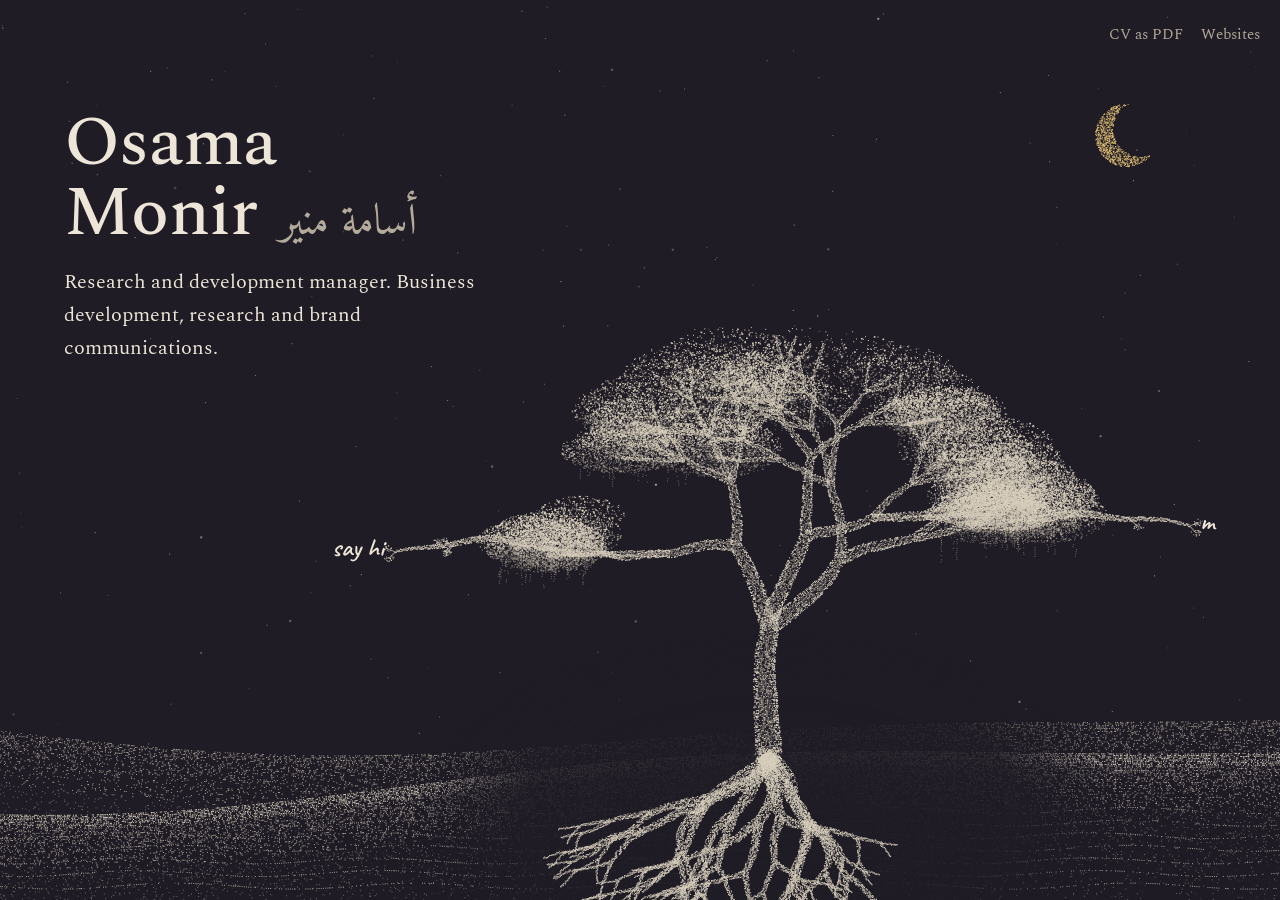
==== index.html @ 7be3fec9 "SEO: robots.txt, sitemap, structured data, real icons, 404 page, self-hosted fonts - robots.txt + si" ====
<!DOCTYPE html>
<html lang="en">
<head>
<meta charset="UTF-8">
<meta name="viewport" content="width=device-width, initial-scale=1.0, viewport-fit=cover">
<title>Osama Monir | Portfolio</title>
<meta name="description" content="Osama Monir's portfolio. Research and development manager at an industrial contractor in Oman, with business development, research, brand and web work behind it.">
<meta name="theme-color" content="#1F1C25">
<meta name="color-scheme" content="dark">
<link rel="canonical" href="https://osamamonir.com/">
<link rel="icon" href="/favicon.ico" sizes="48x48">
<link rel="icon" href="/favicon.svg" type="image/svg+xml">
<link rel="apple-touch-icon" href="/apple-touch-icon.png">
<meta property="og:type" content="profile">
<meta property="og:url" content="https://osamamonir.com/">
<meta property="og:title" content="Osama Monir | Portfolio">
<meta property="og:description" content="Research and development manager. Business development, research and brand communications.">
<meta property="og:site_name" content="Osama Monir">
<meta property="og:image" content="https://osamamonir.com/og.jpg">
<meta property="og:image:type" content="image/jpeg">
<meta property="og:image:width" content="1200">
<meta property="og:image:height" content="630">
<meta property="og:image:alt" content="A stippled ghaf tree on moonlit dunes beside the name Osama Monir">
<meta name="twitter:card" content="summary_large_image">
<meta name="twitter:image" content="https://osamamonir.com/og.jpg">
<link rel="preload" href="assets/fonts/spectral-400.woff2" as="font" type="font/woff2" crossorigin>
<link rel="preload" href="assets/fonts/caveat-500.woff2" as="font" type="font/woff2" crossorigin>
<link rel="stylesheet" href="assets/fonts/fonts.css?v=1">
<style>
  :root{
    --sky:#1F1C25;      /* night over the dunes */
    --sand:#D8CFBD;     /* moonlit sand, also the tree */
    --ink:#ECE5D8;      /* body text */
    --ink-dim:#B3AA9B;  /* secondary text, ~7:1 on --sky */
    --moon:#E8C77A;     /* focus + the moon, used sparingly */
    --paper:#DDD3BF;    /* taped notes */
    --paper-ink:#2A2530;
    --serif:'Spectral',Georgia,serif;
    --hand:'Caveat','Segoe Print','Bradley Hand',cursive;
  }
  *{margin:0;padding:0;box-sizing:border-box}
  html{background:var(--sky);color:var(--ink);font-family:var(--serif);font-size:100%;-webkit-text-size-adjust:100%}
  body{background:var(--sky);font-size:1.0625rem;line-height:1.65;min-height:100vh;overflow-x:hidden}
  a{color:inherit;text-decoration-thickness:1px;text-underline-offset:.22em;text-decoration-color:color-mix(in srgb, var(--sand) 55%, transparent)}
  a:hover{text-decoration-color:var(--moon)}
  :focus-visible{outline:2px solid var(--moon);outline-offset:3px;border-radius:4px}
  ::selection{background:var(--moon);color:var(--sky)}
  button{font:inherit;color:inherit;background:none;border:0;cursor:pointer;touch-action:manipulation;-webkit-tap-highlight-color:rgba(216,207,189,.2)}
  .ar{font-family:'Amiri',serif;font-size:.62em;color:var(--ink-dim);margin-inline-start:.5em;font-weight:400}

  /* ---------- top corner links ---------- */
  .corner{position:fixed;top:0;right:0;z-index:30;display:flex;gap:.25rem 1.1rem;flex-wrap:wrap;justify-content:flex-end;padding:max(1rem,env(safe-area-inset-top)) max(1.25rem,env(safe-area-inset-right)) 1rem 1.25rem;font-size:.95rem;list-style:none}
  .corner a{display:inline-block;padding:.35rem 0;color:var(--ink-dim);text-decoration:none}
  .corner a:hover{color:var(--ink);text-decoration:underline}

  /* ---------- intro ---------- */
  .intro{position:relative;z-index:10;padding:clamp(4.5rem,12vh,8rem) clamp(1rem,5vw,4rem) 2rem;max-width:34rem}
  .intro h1{font-weight:500;font-size:clamp(2.6rem,7vw,4.4rem);line-height:1;letter-spacing:-.01em}
  .intro .role{margin-top:1.1rem;font-size:clamp(1.05rem,2.2vw,1.25rem)}
  .intro .where{margin-top:.4rem;color:var(--ink-dim)}
  .cue{display:none;font-family:var(--hand);font-size:1.45rem;color:var(--ink-dim);margin-top:1.6rem}
  #moon{transition:opacity .4s}
  @media(max-width:760px){
    html.tree.panel-open #moon{opacity:0}
    .corner{left:0;justify-content:flex-start;gap:0 1rem;padding:.5rem 1rem;font-size:.9rem;background:linear-gradient(var(--sky) 75%,rgba(31,28,37,0))}
    .intro{padding-top:4.2rem}
    .intro h1{font-size:2.35rem}
    .intro .role{margin-top:.7rem;font-size:1rem;line-height:1.45}
    .cue{margin-top:.7rem;font-size:1.3rem}
    .ar{display:inline;margin-inline-start:.4em;font-size:.6em}
  }

  /* ---------- sections (the CV itself) ---------- */
  .panels{position:relative;z-index:10;padding:0 clamp(1rem,5vw,4rem) 4rem;max-width:44rem}
  .panel{padding:2.5rem 0}
  .panel h2{font-weight:500;font-size:clamp(1.7rem,4vw,2.2rem);line-height:1.15;margin-bottom:1rem}
  .panel h2 .hand{font-family:var(--hand);font-weight:600;font-size:1.2em;color:var(--sand)}
  .panel p{margin-bottom:1rem;max-width:62ch}
  .panel h3{font-weight:600;font-size:1.15rem;line-height:1.3}
  .back{display:none}

  .work-list,.path{list-style:none;margin-top:1.25rem}
  .work-list li{padding:1.1rem 0;border-top:1px solid rgba(216,207,189,.16)}
  .work-list .what{font-size:.95rem;color:var(--ink-dim);margin-bottom:.15rem}
  .work-list p{margin:.35rem 0 0}
  .path li{display:grid;grid-template-columns:7.5rem 1fr;gap:.25rem 1.25rem;padding:1rem 0;border-top:1px solid rgba(216,207,189,.16)}
  .path .yr{color:var(--ink-dim);font-variant-numeric:tabular-nums;padding-top:.1rem}
  .path .co{color:var(--sand);font-style:italic}
  .path p{margin:.3rem 0 0;font-size:1rem}
  @media(max-width:560px){.path li{grid-template-columns:1fr}}
  .facts{list-style:none;margin-top:1.4rem;display:grid;gap:.5rem}
  .facts li::before{content:"";display:inline-block;width:.45rem;height:.45rem;border-radius:50%;background:var(--sand);margin-right:.7rem;vertical-align:.12em}

  /* taped notes: four results, scrawled on scraps of paper */
  .notes{list-style:none;display:grid;grid-template-columns:repeat(auto-fill,minmax(9.5rem,1fr));gap:1.4rem 1rem;margin:1.6rem 0 .8rem;padding-top:.6rem}
  .note{position:relative;background:var(--paper);color:var(--paper-ink);padding:1.1rem .9rem .9rem;rotate:-2deg;box-shadow:0 10px 18px -12px rgba(0,0,0,.7);
    background-image:url("data:image/svg+xml,%3Csvg xmlns='http://www.w3.org/2000/svg' width='120' height='120'%3E%3Cfilter id='n'%3E%3CfeTurbulence type='fractalNoise' baseFrequency='1.1' numOctaves='2'/%3E%3CfeColorMatrix values='0 0 0 0 0.16 0 0 0 0 0.14 0 0 0 0 0.18 0 0 0 .22 0'/%3E%3C/filter%3E%3Crect width='100%25' height='100%25' filter='url(%23n)'/%3E%3C/svg%3E")}
  .note:nth-child(2n){rotate:1.6deg}
  .note:nth-child(3n){rotate:-.8deg}
  .note::before{content:"";position:absolute;top:-.6rem;left:50%;width:3.4rem;height:1.1rem;translate:-50% 0;rotate:4deg;background:rgba(236,229,216,.42);box-shadow:0 1px 2px rgba(0,0,0,.2)}
  .note b{display:block;font-family:var(--hand);font-size:2.3rem;line-height:1;font-weight:600}
  .note span{display:block;margin-top:.35rem;font-size:.9rem;line-height:1.35}

  footer{position:relative;z-index:10;padding:0 clamp(1rem,5vw,4rem) 2rem;color:var(--ink-dim);font-size:.95rem}

  /* ---------- the night scene (decorative) ---------- */
  .stage,.labels,.listc,.twigs,.leaf,.pill{display:none}

  /* ===== TREE MODE: only switched on by the script once the drawing works ===== */
  html.tree .stage{display:block;position:fixed;inset:0;z-index:1;pointer-events:none}
  html.tree .stage :is(#sky,#moon,#tree,#roots){position:absolute;inset:0;width:100%;height:100%}
  html.tree #dunes{position:absolute}
  html.tree .treebox{position:absolute;inset:0}
  html.tree .intro{position:fixed;top:0;left:0;transition:opacity .3s}
  /* the tree grows by itself on load; the cue shows once it has */
  html.tree .cue{display:block;opacity:0;transition:opacity .6s}
  html.tree.grown .cue{opacity:1}
  html.tree footer{display:none}
  html.tree .panels{position:static;padding:0;max-width:none}
  html.tree .panel{display:none} /* the sections stay in the page as the source; the tree shows them as branches */
  html.tree.panel-open :is(.intro,.corner){opacity:0;visibility:hidden} /* nothing floats over the twigs; both are back one step away */

  /* one camera for the whole scene: opening a branch slides everything (tree, dunes, labels, twigs, text) together.
     The stars and the moon stay put, far away. */
  .cam{translate:var(--cx,0px) var(--cy,0px)}
  @media(prefers-reduced-motion:no-preference){
    .cam{transition:translate .9s cubic-bezier(.3,.7,.2,1)}
    html.instant .cam{transition:none}
  }

  /* branch labels: hand-written, at the ends of stippled leader lines */
  html.tree .labels{display:block;list-style:none;position:fixed;inset:0;z-index:5;pointer-events:none}
  .labels button{position:absolute;pointer-events:auto;font-family:var(--hand);font-size:1.6rem;font-weight:600;line-height:1;color:var(--ink);
    padding:.4rem .55rem;min-height:44px;display:flex;align-items:center;border-radius:10px;white-space:nowrap;opacity:0;transition:opacity .6s,background .2s;
    text-decoration-thickness:2px;text-underline-offset:.2em}
  .labels button:hover,.labels button:focus-visible{background:rgba(216,207,189,.14);text-decoration-line:underline}
  html.grown .labels button,.labels button.typing{opacity:1;visibility:visible}
  .labels button .ch{white-space:pre;opacity:0}
  html.grown .labels button .ch,.labels button .ch.on{opacity:1}
  .labels button.typing{transition:background .2s}
  /* the open branch: bold, underlined, with a full stop; the others stay on the tree, a little quieter */
  .labels button[aria-expanded="true"]{font-weight:700;text-decoration-line:underline}
  :is(.labels button[aria-expanded="true"],.twig[aria-pressed="true"])::after{content:"."}
  html.tree.panel-open .labels button[aria-expanded="false"]{opacity:.55}

  /* a section's branch grows out of its label, up and away from the trunk, with a twig per item */
  html.tree .listc{display:block;position:fixed;left:0;top:0;z-index:4;pointer-events:none}
  html.tree .twigs{display:block;position:fixed;inset:0;z-index:22;pointer-events:none;outline:none}
  .twig{position:absolute;pointer-events:auto;font-family:var(--hand);font-size:1.3rem;font-weight:600;line-height:1;color:var(--ink-dim);padding:.3rem .4rem;min-height:44px;display:flex;align-items:center;border-radius:8px;white-space:nowrap;opacity:0;transition:opacity .4s,color .2s,background .2s;
    text-decoration-thickness:1.5px;text-underline-offset:.22em}
  .twig.on{opacity:1}
  .twig:hover,.twig:focus-visible{color:var(--ink);background:rgba(216,207,189,.1);text-decoration-line:underline}
  .twig[aria-pressed="true"]{color:var(--ink);font-weight:700;text-decoration-line:underline}
  /* a twig's contents: plain text on the sky at the end of its own little branch */
  html.tree .leaf{display:block;position:fixed;left:0;top:0;z-index:23;overflow:auto;overscroll-behavior:contain;outline:none;
    font-size:1rem;line-height:1.6;padding:.35rem .5rem .7rem;border-radius:10px;
    background:rgba(31,28,37,.6);box-shadow:0 0 34px 26px rgba(31,28,37,.6);text-shadow:0 0 3px var(--sky),0 0 8px var(--sky)} /* a soft shade, so the lines stay readable where they cross the dune */
  html.tree .leaf[hidden]{display:none}
  .leaf .yr,.leaf .what{display:block;color:var(--ink-dim);font-size:.95rem}
  .leaf .co{display:block;color:var(--sand);font-style:italic}
  .leaf h3{font-weight:600;font-size:1.15rem;line-height:1.3}
  .leaf p{margin:.45rem 0 0}
  .leaf > p:first-child,.leaf > .facts:first-child{margin-top:0}
  .leaf .facts{margin-top:.9rem}
  .leaf .notes{margin:.6rem 0 .2rem;grid-template-columns:repeat(2,minmax(0,1fr));text-shadow:none}
  .leaf .note .w{display:inline;margin:0;font-size:inherit}
  @media(prefers-reduced-motion:no-preference){ /* written out word by word once its branch has grown */
    .leaf.typing .w{animation:w-in .16s both;animation-delay:calc(var(--d0,0ms) + var(--w) * var(--ws,24ms))}
  }
  @keyframes w-in{from{opacity:0}}
  /* one step back: bottom left, like a pebble at the foot of the tree */
  html.tree .pill{display:inline-flex;position:fixed;z-index:30;left:max(1rem,env(safe-area-inset-left));bottom:max(1rem,env(safe-area-inset-bottom));
    align-items:center;justify-content:center;width:56px;height:44px;border-radius:999px;color:var(--ink);
    background:rgba(31,28,37,.88);border:1.5px solid rgba(216,207,189,.55);transition:background .2s,border-color .2s}
  html.tree .pill[hidden]{display:none}
  .pill:hover{background:rgba(216,207,189,.16);border-color:var(--sand)}
  .pill svg{width:26px;height:14px}
  @media(max-width:759px){
    .labels button{font-size:1.45rem;background:rgba(31,28,37,.78)}
    .labels button[aria-expanded="true"]{text-decoration-line:none} /* its underline is the start of the branch itself */
    .twig{font-size:1.2rem}
  }
  @media(prefers-reduced-motion:reduce){
    html.tree .intro{position:relative}
    html.tree .cue{display:none}
    .labels button{transition:none}
  }
</style>
<script type="application/ld+json">
{
 "@context": "https://schema.org",
 "@graph": [
  {
   "@type": "Person",
   "@id": "https://osamamonir.com/#me",
   "name": "Osama Monir",
   "alternateName": "أسامة منير",
   "url": "https://osamamonir.com/",
   "image": "https://osamamonir.com/og.jpg",
   "jobTitle": "Research and Development Manager",
   "worksFor": {
    "@type": "Organization",
    "name": "Nusail Trading & Contracting"
   },
   "address": {
    "@type": "PostalAddress",
    "addressLocality": "Sohar",
    "addressCountry": "OM"
   },
   "alumniOf": {
    "@type": "CollegeOrUniversity",
    "name": "M.E.T Academy"
   },
   "knowsLanguage": [
    "ar",
    "en"
   ],
   "knowsAbout": [
    "Feasibility studies",
    "Market research",
    "Investor presentations",
    "Brand identity",
    "Web development",
    "ISO 9001, 14001 and 45001 documentation",
    "Paid social advertising"
   ],
   "email": "mailto:Monirosama6@gmail.com",
   "sameAs": [
    "https://www.behance.net/osamamonir_"
   ]
  },
  {
   "@type": "WebSite",
   "@id": "https://osamamonir.com/#site",
   "url": "https://osamamonir.com/",
   "name": "Osama Monir | Portfolio",
   "inLanguage": "en",
   "publisher": {
    "@id": "https://osamamonir.com/#me"
   }
  },
  {
   "@type": "ProfilePage",
   "url": "https://osamamonir.com/",
   "name": "Osama Monir | Portfolio",
   "mainEntity": {
    "@id": "https://osamamonir.com/#me"
   },
   "isPartOf": {
    "@id": "https://osamamonir.com/#site"
   }
  }
 ]
}
</script>
</head>
<body>

<ul class="corner" aria-label="Quick links">
  <li><a href="Osama-Monir-CV.pdf" download>CV as PDF</a></li>
  <li><a href="websites/">Websites</a></li>
</ul>

<div class="stage" aria-hidden="true">
  <canvas id="sky"></canvas>
  <canvas id="moon"></canvas>
  <canvas id="dunes" class="cam"></canvas>
  <div class="treebox cam">
    <canvas id="roots"></canvas>
    <canvas id="tree"></canvas>
  </div>
</div>

<header class="intro" id="intro">
  <h1>Osama Monir<span class="ar" lang="ar">أسامة منير</span></h1>
  <p class="role">Research and development manager. Business development, research and brand communications.</p>
  <p class="cue">pick a branch to read more</p>
</header>

<canvas class="listc cam" id="list" aria-hidden="true"></canvas>
<canvas class="listc cam" id="sub" aria-hidden="true"></canvas>

<nav aria-label="Sections">
  <ul class="labels cam" id="labels">
    <li><button type="button" data-branch="me" data-open="me" aria-controls="me" aria-expanded="false">me</button></li>
    <li><button type="button" data-branch="work" data-open="work" aria-controls="work" aria-expanded="false">work</button></li>
    <li><button type="button" data-branch="path" data-open="path" aria-controls="path" aria-expanded="false">the path</button></li>
    <li><button type="button" data-branch="hi" data-open="hi" aria-controls="hi" aria-expanded="false">say hi</button></li>
  </ul>
</nav>

<main class="panels">
  <section class="panel" id="me" tabindex="-1" aria-labelledby="me-h">
    <button type="button" class="back" data-close>back to the tree</button>
    <h2 id="me-h"><span class="hand">me</span></h2>
    <p data-twig="what i do">I do the research, write the study, design the deck and build the website it points to.</p>
    <p data-twig="nusail now">I’m Research and Development Manager at <strong>Nusail Trading &amp; Contracting</strong>, an industrial waste management and logistics contractor in Sohar. I head their new R&amp;D function: new venture studies, the ISO management system documents, the rebrand and the material that goes to partners.</p>
    <p data-twig="before that">Before that I did business development and research for <strong>RSD</strong>, an Omani holding and venture company, and designed the documents that carried the work: feasibility studies, investor decks, partnership proposals and the brand itself. Earlier I spent five years in brand identity, graphic design, paid social and web development. With a Computer Science degree behind it, I’m as comfortable checking a financial model as laying out the report it goes in.</p>
    <p data-twig="sohar &amp; languages">I live in Sohar, Oman. Arabic is my first language, my English is professional level (Duolingo English Test, 120), and I’m happy to work remotely.</p>
    <ul class="facts" data-twig="skills">
      <li>Feasibility and market research</li>
      <li>Investor decks and company profiles</li>
      <li>ISO 9001, 14001 and 45001 documentation</li>
      <li>Brand identity and guidelines, Arabic and English</li>
      <li>NDA and scope-of-work drafting</li>
      <li>Websites and small software tools</li>
      <li>Meta Ads, Google Ads and content strategy</li>
      <li>Premiere Pro and AI video</li>
      <li>Arabic and English voice over</li>
    </ul>
  </section>

  <section class="panel" id="work" tabindex="-1" aria-labelledby="work-h">
    <button type="button" class="back" data-close>back to the tree</button>
    <h2 id="work-h"><span class="hand">work</span></h2>
    <p>Some work I’m proud of, and a few numbers I wrote down along the way.</p>
    <ul class="notes" data-twig="the numbers">
      <li class="note"><b>14x</b><span>Instagram views in 30 days, 26.1K to 368.2K</span></li>
      <li class="note"><b>-35%</b><span>cost per click after new creatives and tighter targeting</span></li>
      <li class="note"><b>20K</b><span>patient records moved out of a DOS program</span></li>
      <li class="note"><b>11</b><span>European buyers found and contacted for a gypsum export deal</span></li>
    </ul>
    <ul class="work-list">
      <li data-twig="duqm study">
        <p class="what">Feasibility study for RSD, Duqm</p>
        <h3>A Level 2 feasibility study for a new urea and ammonia plant</h3>
        <p>I co-wrote the study, built the investor presentations, wrote the port and logistics note, and drafted our reply when an outside reviewer pushed back. Then I helped set up the investor meeting that came after.</p>
      </li>
      <li data-twig="rsd brand">
        <p class="what">Brand build and corporate site</p>
        <h3>RSD, from the name up</h3>
        <p>I named the company, wrote the brand guidelines, set up the document style and the research report pipeline, and designed and built the website. I’ve also written their research notes on gas monetisation, industrial minerals, an AI and data hub, and farming in southern Oman. <a href="https://rsd.services" target="_blank" rel="noopener">Visit rsd.services</a></p>
      </li>
      <li data-twig="nusail">
        <p class="what">Research and development, Nusail Trading &amp; Contracting</p>
        <h3>A new R&amp;D function for an industrial contractor</h3>
        <p>For a partnership pitch I prepared the investment presentation, company profile, speaker notes and a growth roadmap built from their register of 39 contracts. Now I’m researching a possible plant in Oman for aluminium melt-treatment products, writing the integrated ISO 9001, 14001 and 45001 documentation, and I led the rebrand to the approved Arabic and English mark.</p>
      </li>
      <li data-twig="clinic system">
        <p class="what">Software for healthcare</p>
        <h3>Clinic management system</h3>
        <p>A private clinic in Oman was still on a DOS program. I moved about 20,000 patients and 40,000 visits into a new desktop app that handles registration, consultations, prescriptions, audit logs and printing across the network.</p>
      </li>
      <li data-twig="rif majan">
        <p class="what">Paid social for Rif Majan</p>
        <h3>368K monthly views, and cheaper clicks</h3>
        <p>One targeted campaign took their Instagram from 26.1K to 368.2K monthly views in a month. Later I redid the ad creatives and pulled the targeting in to a 15km radius: cost per click dropped 35% and we beat the reservation target on a smaller budget.</p>
      </li>
      <li data-twig="al-muneer">
        <p class="what">My own agency</p>
        <h3>Al-Muneer Agency</h3>
        <p>I built its brand and portfolio site, then did the brand identities and content strategies for Hungr Station and Al Saaj Breakfast. I also make commercial reels that mix live footage with AI-generated video, most recently for a date gelato brand and a luxury residential project.</p>
      </li>
      <li data-twig="websites">
        <p class="what">Web development</p>
        <h3>Client websites</h3>
        <p>A full publishing platform with payments and a members’ library, and a corporate site for a venture company. Design, code, hosting, domain and SEO on both. <a href="websites/">Read the web case studies</a></p>
      </li>
    </ul>
  </section>

  <section class="panel" id="path" tabindex="-1" aria-labelledby="path-h">
    <button type="button" class="back" data-close>back to the tree</button>
    <h2 id="path-h"><span class="hand">the path</span></h2>
    <p>Where I’ve worked so far.</p>
    <ol class="path">
      <li data-twig="2026 nusail"><span class="yr">2026 to now</span><div><h3>Research &amp; Development Manager</h3><span class="co">Nusail Trading &amp; Contracting, Sohar</span><p>I head the company’s new R&amp;D function and report to the CEO. New venture studies, ISO management system documentation, the rebrand and partner materials, for an industrial waste and logistics contractor that serves OQ and Sohar Aluminium.</p></div></li>
      <li data-twig="2026 al-muneer"><span class="yr">2026 to now</span><div><h3>Founder &amp; Creative Lead</h3><span class="co">Al-Muneer Agency, Sohar</span><p>My own small digital marketing agency. Mostly food and beverage, hospitality and real estate clients in Oman, plus web design for clients in Germany.</p></div></li>
      <li data-twig="2026 rsd"><span class="yr">May to August 2026</span><div><h3>Business Development &amp; Research Consultant</h3><span class="co">RSD, Oman and remote</span><p>Part-time retainer with an Omani holding and venture company in mining, investment and industrial technology. Business development, research and analysis, branding and communications.</p></div></li>
      <li data-twig="2022 freelance web"><span class="yr">2022 to now</span><div><h3>Web Developer &amp; Designer</h3><span class="co">Freelance, remote</span><p>Business websites, landing pages, portfolio sites and small software tools. Design, code and deployment.</p></div></li>
      <li data-twig="2024 rif majan"><span class="yr">2024 to May 2026</span><div><h3>Head of Advertising &amp; Marketing</h3><span class="co">Rif Majan, Sohar</span><p>In-house creative lead for two restaurant branches. I built the brand identity, menus and packaging, shot and edited the video, and ran the social accounts and paid campaigns.</p></div></li>
      <li data-twig="2023 roaya optical"><span class="yr">2023 to 2024</span><div><h3>Marketing Manager</h3><span class="co">Roaya Optical Center, Egypt</span><p>All the promotional materials and visual assets, plus events and outreach campaigns across their locations.</p></div></li>
      <li data-twig="2021 echo media"><span class="yr">2021 to 2023</span><div><h3>Head of Marketing Department</h3><span class="co">ECHO Media Production Agency, Egypt</span><p>Ran the marketing department and its creative team, and took client projects from brief to delivery: scripts, pre-production, shooting and editing, across several accounts at once.</p></div></li>
      <li data-twig="2019 arrow"><span class="yr">2019</span><div><h3>Digital Marketing Assistant</h3><span class="co">Arrow for Advertising, Egypt</span><p>Helped run digital campaigns across social and paid platforms, and supported account management.</p></div></li>
    </ol>
    <h3 style="margin-top:2rem">Education and languages</h3>
    <ul class="facts" data-twig="2022 bsc degree">
      <li>BSc Computer Science, M.E.T Academy, Egypt, 2022</li>
      <li>Duolingo English Test, score 120</li>
      <li>Arabic first language; voice over in Arabic and English</li>
    </ul>
  </section>

  <section class="panel" id="hi" tabindex="-1" aria-labelledby="hi-h">
    <button type="button" class="back" data-close>back to the tree</button>
    <h2 id="hi-h"><span class="hand">say hi</span></h2>
    <p>If you have a study to write, a deck to build or a brand to start, email me. I usually reply within a day.</p>
    <ul class="facts">
      <li data-twig="email">Email: <a href="mailto:Monirosama6@gmail.com">Monirosama6@gmail.com</a></li>
      <li data-twig="phone">Phone: <a href="tel:+96879384026">+968 79384026</a></li>
      <li>Based in Sohar, Oman, working with clients anywhere</li>
      <li data-twig="behance"><a href="https://www.behance.net/osamamonir_" target="_blank" rel="noopener">Design work on Behance</a></li>
      <li data-twig="cv (pdf)"><a href="Osama-Monir-CV.pdf" download>Download the CV as a PDF</a></li>
    </ul>
  </section>
</main>
<div class="twigs cam" id="twigs" role="group" aria-label="Items on this branch" tabindex="-1"></div>
<div class="leaf cam" id="leaf" aria-live="polite" tabindex="-1" hidden></div>
<button type="button" class="pill" id="back" data-back aria-label="Back one step" hidden><svg viewBox="0 0 26 14" aria-hidden="true" fill="none" stroke="currentColor" stroke-width="1.8" stroke-linecap="round" stroke-linejoin="round"><path d="M24 7.5c-5-1.2-11-.6-21 0M8.5 2 3 7.5l5.5 4.5"/></svg></button>

<footer>© 2026 Osama Monir. Drawn and built by hand.</footer>

<script>
(() => {
  const root = document.documentElement;
  const reduce = matchMedia('(prefers-reduced-motion: reduce)');
  const $ = id => document.getElementById(id);
  const skyC = $('sky'), moonC = $('moon'), treeC = $('tree'), rootC = $('roots');
  const ctx = c => c.getContext && c.getContext('2d');
  const sctx = ctx(skyC), mctx = ctx(moonC), tctx = ctx(treeC), rctx = ctx(rootC);
  if (!sctx || !tctx || !rctx) return; // no canvas: the page stays a plain CV

  const labels = [...document.querySelectorAll('#labels button')];
  // each label writes itself out letter by letter once its branch reaches it; screen readers get the whole word
  for (const b of labels) {
    const word = b.textContent.trim(); b.setAttribute('aria-label', word); b.textContent = '';
    for (const ch of word) { const s = document.createElement('span'); s.className = 'ch'; s.setAttribute('aria-hidden', 'true'); s.textContent = ch; b.append(s); }
  }
  let typeAt = {}; // when (0..1 of the growth) each label starts writing itself
  const intro = $('intro');
  const SAND = '216,207,189';
  const SHADES = [`rgba(${SAND},1)`, `rgba(${SAND},.72)`, `rgba(${SAND},.42)`];

  // small seeded random, so the tree is the same on every visit
  const rng = seed => () => { seed |= 0; seed = seed + 0x6D2B79F5 | 0; let t = Math.imul(seed ^ seed >>> 15, 1 | seed); t = t + Math.imul(t ^ t >>> 7, 61 | t) ^ t; return ((t ^ t >>> 14) >>> 0) / 4294967296; };

  let W = 0, H = 0, dpr = 1, ddpr = 1, duneM = 0, duneTop = 0, dots = null, drawn = 0, progress = -1, crownTop = 0, base = [0, 0, 1], labelBox = {}, tipsAt = {}, crownBox = [0, 0, 0, 0], relist = null;
  const SIDE = { work: -1, path: 1, hi: -1, me: 1 }; // which side of the crown each label, and its branch, hangs on
  const duneC = $('dunes'), dctx = ctx(duneC);
  if (!dctx) return;
  const cur = { sec: null, item: -1 }; // what is open: a section, and one of its twigs
  const narrowNow = () => W < 760;
  let fitScale = 1; // phones: the tree shrinks a little when the name block would otherwise sit on the labels
  // how far the crown and labels could still rise: labels under the name block stay below it, the rest below the top links
  function headroom() {
    const rng2 = document.createRange(), rs = [];
    for (const el of intro.children) { rng2.selectNodeContents(el); const r = rng2.getBoundingClientRect(); if (r.width) rs.push(r); }
    const iL = Math.min(...rs.map(r => r.left)) - 12, iR = Math.max(...rs.map(r => r.right)) + 12, iB = Math.max(...rs.map(r => r.bottom)) + 12;
    let m = crownTop - 70;
    for (const [x, y, w] of Object.values(labelBox)) m = Math.min(m, x < iR && x + w > iL ? y - iB : y - 64);
    return m;
  }

  function duneY(x, k) { // k: 0 = back dune, 1 = front dune
    const b = H * (k ? 0.86 : 0.8);
    return b + Math.sin(x / W * 3.1 + (k ? 1.7 : 0.4)) * H * (k ? 0.035 : 0.03) + Math.sin(x / W * 7.3 + k) * H * 0.012;
  }

  // ---------- the whole tree as timed dots: roots first, then trunk, crown, and the labelled branches ----------
  function build() {
    const R = rng(1403);
    const pts = []; // x, y, t, shade, size
    const narrow = narrowNow();
    const baseX = narrow ? W * 0.5 : W * 0.6;
    const baseY = duneY(baseX, 1) + 2;
    const Sfit = Math.min(H * 0.6, W * (narrow ? 0.8 : 0.42)) * fitScale;
    let S = narrow ? 270 : Sfit; // phones: the tree is grown at one fixed size, so it keeps the same shape on every phone, then scaled to fit
    const clumps = [];
    const MAXD = 5;
    const meta = []; let K = 1, KX = 0; // what each dot belongs to: 0 root, 1 wood, 2 leaves (of clump KX), 3 a label's limb (label KX)
    const push = (x, y, t, shade, size) => { pts.push(x, y, t, shade, size || 1); meta.push(K, KX); };

    // roots: spread into the sand before anything shows above it (negative times = first)
    const RR = rng(611); // roots and labelled branches get their own randomness, so the crown keeps its shape
    function rootLine(x, y, a, len, w, d, t0) {
      const R = RR;
      const steps = Math.max(4, Math.round(len / 1.3)), dur = 0.06;
      for (let i = 0; i < steps; i++) {
        a += (R() - 0.5) * 0.25; a = Math.max(0.12, Math.min(Math.PI - 0.12, a));
        x += Math.cos(a) * len / steps; y += Math.sin(a) * len / steps;
        const ww = Math.max(1, w * (1 - 0.4 * i / steps));
        for (let j = 0; j < Math.ceil(ww * 0.9); j++) {
          const o = (R() - 0.5) * ww;
          push(x - Math.sin(a) * o, y + Math.cos(a) * o, t0 + dur * i / steps, R() < 0.6 ? 0 : 1);
        }
      }
      if (d < 4 && y < H + 20) for (let k = 0; k < 2; k++) rootLine(x, y, a + (k ? 0.5 : -0.5) + (R() - 0.5) * 0.3, len * 0.72, w * 0.62, d + 1, t0 + dur);
    }

    // trunk and limbs: twisted, pushed outward into a wide umbrella crown
    function branch(x, y, a, len, w, d, t0) {
      const steps = Math.max(5, Math.round(len / 1.4)), dur = len / S;
      for (let i = 0; i < steps; i++) {
        a += (R() - 0.5) * 0.12;
        x += Math.cos(a) * len / steps; y += Math.sin(a) * len / steps;
        const ww = w * (1 - 0.3 * i / steps), n = Math.ceil(ww * 0.9);
        const nx = -Math.sin(a), ny = Math.cos(a);
        for (let j = 0; j < n; j++) {
          const o = (R() - 0.5) * ww, edge = Math.abs(o) / (ww / 2 + 0.01);
          push(x + nx * o, y + ny * o, t0 + dur * i / steps, edge > 0.6 ? 0 : (R() < .5 ? 1 : 2));
        }
      }
      const t1 = t0 + dur;
      if (d >= MAXD || len < S * 0.05) { clumps.push([x, y, t1]); return; }
      const kids = d === 0 ? 3 : (R() < 0.55 ? 2 : 3);
      for (let k = 0; k < kids; k++) {
        let na = a + (-0.55 + 1.1 * k / (kids - 1)) + (R() - 0.5) * 0.3;
        na += (na + Math.PI / 2) * 0.28;
        na = Math.max(-Math.PI + 0.08, Math.min(-0.08, na));
        branch(x, y, na, len * (0.68 + R() * 0.14), w * 0.66, d + 1, t1);
      }
    }
    branch(baseX, baseY, -Math.PI / 2 + (R() - 0.5) * 0.1, S * 0.24, S * 0.05, 0, 0);
    // a wide root system, spreading flatter and further at the sides (like natochi's), always in view under the sand
    K = 0;
    for (let k = 0; k < 7; k++) { const o = (k - 3) / 3; rootLine(baseX + o * S * 0.02, baseY - 2, Math.PI / 2 + o * 1.12, S * (0.12 + 0.05 * Math.abs(o)), S * 0.03, 0, -0.32); }

    // leaf clumps with a soft drooping fringe
    K = 2; KX = -1;
    for (const cl of clumps) {
      KX++;
      const [cx, cy0, t] = cl;
      const rx = S * (0.075 + R() * 0.05), ry = rx * (0.36 + R() * 0.12), cy = cy0 - ry * 0.3;
      cl[1] = cy; cl[3] = rx;
      for (let i = 0, n = Math.round(Math.PI * rx * ry * 0.16); i < n; i++) {
        const r = Math.sqrt(R()), th = R() * Math.PI * 2;
        const dx = Math.cos(th) * r * rx, dy = Math.sin(th) * r * ry;
        const lit = dy < -ry * 0.2 ? 0 : (dy < ry * 0.35 ? 1 : 2);
        push(cx + dx, cy + dy, t + 0.05 + R() * 0.25, R() < 0.18 ? 2 : lit, R() < 0.12 ? 1.6 : 1);
      }
      for (let s = 0, strands = 3 + Math.floor(R() * 5); s < strands; s++) {
        let sx = cx + (R() * 2 - 1) * rx * 0.8, sy = cy + ry * (0.4 + R() * 0.4);
        const L = S * (0.012 + R() * 0.035), sway = (R() - 0.5) * 0.6;
        for (let l = 0; l < L; l += 2.2) {
          sx += sway * 0.5 + (R() - 0.5) * 1.6; sy += 2.2;
          if (R() < 0.75) push(sx, sy, t + 0.25 + 0.15 * l / L, 2);
        }
      }
    }

    if (S !== Sfit) { // scale the phone tree (crown, trunk and roots) up or down around its base
      const k = Sfit / S;
      for (let i = 0; i < pts.length; i += 5) { pts[i] = baseX + (pts[i] - baseX) * k; pts[i + 1] = baseY + (pts[i + 1] - baseY) * k; pts[i + 4] *= Math.max(1, k); }
      for (const c of clumps) { c[0] = baseX + (c[0] - baseX) * k; c[1] = baseY + (c[1] - baseY) * k; c[3] *= k; }
      S = Sfit;
    }

    // which clump each label's branch grows from: outermost on each side, upper and lower crown
    const top = Math.min(...clumps.map(c => c[1])), bot = Math.max(...clumps.map(c => c[1])), mid = (top + bot) / 2;
    const upper = clumps.filter(c => c[1] <= mid), lower = clumps.filter(c => c[1] > mid);
    const outer = (arr, side) => arr.reduce((b, c) => (side < 0 ? c[0] - c[3] < b[0] - b[3] : c[0] + c[3] > b[0] + b[3]) ? c : b, arr[0]);
    crownTop = top - S * 0.06;
    const from = {
      work: { side: SIDE.work, c: outer(upper.length ? upper : clumps, -1) },
      path: { side: SIDE.path, c: outer(upper.length ? upper : clumps, 1) },
      hi:   { side: SIDE.hi, c: outer(lower.length ? lower : clumps, -1) },
      me:   { side: SIDE.me, c: outer(lower.length ? lower : clumps, 1) },
    };


    // place the labels, then grow a real branch from the crown out to each one
    const tips = placeLabels(from, narrow); tipsAt = tips;
    const keys = Object.keys(from);
    K = 3;
    for (const k in from) {
      const { c, side } = from[k], tip = tips[k]; if (!tip) continue;
      KX = keys.indexOf(k);
      limb(c[0] - side * c[3] * 0.25, c[1] + c[3] * 0.08, tip[0], tip[1], 0, 1, side); // times here run 0..1 along the limb
    }
    function limb(x0, y0, x1, y1, t0, t1, side) {
      const R = RR;
      const len = Math.hypot(x1 - x0, y1 - y0); if (len < 8) return;
      // a sagging, slightly twisted limb rather than a straight stick
      const nx = -(y1 - y0) / len, ny = (x1 - x0) / len, bend = len * 0.16 * side * (y1 < y0 + 4 ? 1 : -1);
      const qx = (x0 + x1) / 2 + nx * bend, qy = (y0 + y1) / 2 + ny * bend + len * 0.06;
      const ph = R() * 6;
      const steps = Math.round(len / 1.1), w0 = Math.max(2.5, S * 0.018);
      let px = x0, py = y0;
      for (let i = 0; i <= steps; i++) {
        const u = i / steps, v = 1 - u;
        const wob = Math.sin(u * 9 + ph) * Math.sin(u * Math.PI) * 3;
        const x = v * v * x0 + 2 * v * u * qx + u * u * x1, y = v * v * y0 + 2 * v * u * qy + u * u * y1 + wob;
        const w = Math.max(1, w0 * (1 - 0.75 * u));
        const a = Math.atan2(y - py, x - px); px = x; py = y;
        for (let j = 0; j < Math.ceil(w); j++) {
          const o = (R() - 0.5) * w;
          push(x - Math.sin(a) * o, y + Math.cos(a) * o, t0 + (t1 - t0) * u, Math.abs(o) > w * 0.3 ? 0 : 1);
        }
        if (u > 0.55 && R() < 0.05) twig(x, y, a + side * (R() < .5 ? 0.7 : -0.7) * (R() < .5 ? 1 : -1), 6 + R() * 8, t0 + (t1 - t0) * u);
      }
      // a small fork and a tuft of leaves at the tip, right by the label
      const endA = Math.atan2(y1 - qy, x1 - qx);
      twig(x1, y1, endA - 0.6, 9, t1); twig(x1, y1, endA + 0.6, 9, t1);
    }
    function twig(x, y, a, len, t) {
      const R = RR;
      for (let s = 0; s < len; s += 1) { x += Math.cos(a); y += Math.sin(a); push(x, y, t + 0.02 * s / len, 1); }
      for (let i = 0; i < 18; i++) { const r = Math.sqrt(R()) * 3.6, th = R() * Math.PI * 2; push(x + Math.cos(th) * r * 1.4, y + Math.sin(th) * r, t + 0.04, R() < .6 ? 0 : 1); }
    }

    // birth times, like natochi: roots spread first, then the trunk shoots up and the leaves fill in just behind its tip,
    // bottom to top; each labelled limb reaches out once its clump is in leaf, then its label writes itself
    const span = Math.max(1, baseY - crownTop);
    const height = y => Math.max(0, Math.min(1, (baseY - y) / span));
    const jit = i => { const s = Math.sin(i * 12.9898) * 43758.5453; return s - Math.floor(s); }; // fixed scatter, without touching the tree's randomness
    const leafT = c => 0.16 + 0.6 * height(c[1]);
    const limbT0 = keys.map(k => leafT(from[k].c) + 0.1);
    const TYPE = 0.08;
    let maxT = 0;
    for (let i = 0, n = pts.length / 5; i < n; i++) {
      const kind = meta[i * 2], x = meta[i * 2 + 1], t = pts[i * 5 + 2], y = pts[i * 5 + 1];
      const T = kind === 0 ? 0.1 * Math.max(0, Math.min(1, (t + 0.32) / 0.3))
        : kind === 1 ? 0.06 + 0.6 * height(y)
        : kind === 2 ? leafT(clumps[x]) + 0.12 * jit(i)
        : limbT0[x] + 0.1 * Math.min(1, t);
      pts[i * 5 + 2] = T; maxT = Math.max(maxT, T);
    }
    const typeEnd = Math.max(...limbT0) + 0.1 + TYPE;
    const norm = Math.max(maxT, typeEnd);
    typeAt = {}; keys.forEach((k, j) => { typeAt[k] = [(limbT0[j] + 0.1) / norm, TYPE / norm]; });
    const count = pts.length / 5, order = new Uint32Array(count);
    for (let i = 0; i < count; i++) order[i] = i;
    order.sort((p, q) => pts[p * 5 + 2] - pts[q * 5 + 2]);
    dots = new Float32Array(pts.length);
    order.forEach((src, i) => { for (let f = 0; f < 5; f++) dots[i * 5 + f] = f === 2 ? pts[src * 5 + 2] / norm : pts[src * 5 + f]; });

    crownBox = [Math.min(...clumps.map(c => c[0] - c[3])), crownTop, Math.max(...clumps.map(c => c[0] + c[3])), baseY]; // the text keeps off this
    base = [baseX, baseY, S];
  }

  // labels beside the crown (desktop) or in one row above it (phones); returns each branch tip
  function placeLabels(from, narrow) {
    const tips = {};
    const order = ['hi', 'work', 'path', 'me']; // left to right on phones
    for (const b of labels) {
      const k = b.dataset.branch, f = from[k]; if (!f) continue;
      const lw = b.offsetWidth || 90, lh = b.offsetHeight || 44;
      let x, y;
      if (narrow) {
        const cxPos = W * [0.13, 0.37, 0.63, 0.87][order.indexOf(k)];
        x = cxPos - lw / 2; y = crownTop - 60 - lh / 2;
      } else {
        const edge = f.c[0] + f.side * f.c[3];
        x = f.side < 0 ? edge - 84 - lw : edge + 84;
        y = f.c[1] - lh / 2 - (k === 'work' || k === 'path' ? 18 : -6);
      }
      x = Math.max(12, Math.min(W - lw - 12, x));
      y = Math.max(60, Math.min(H - lh - 12, y));
      b.style.left = x + 'px'; b.style.top = y + 'px';
      labelBox[k] = [x, y, lw, lh];
      tips[k] = narrow ? [x + lw / 2, y + lh - 4] : [f.side < 0 ? x + lw + 2 : x - 2, y + lh / 2 + 4];
    }
    return tips;
  }

  // ---------- sky and moon (they stay put), then the dunes on their own wide sheet that slides with the tree ----------
  function drawSky() {
    const R = rng(77);
    sctx.setTransform(dpr, 0, 0, dpr, 0, 0);
    sctx.fillStyle = '#1F1C25'; sctx.fillRect(0, 0, W, H);
    for (let i = 0, n = Math.round(W * H / 4900); i < n; i++) {
      const x = R() * W, y = R() * H, a = 0.15 + R() * 0.55, s = R() < 0.08 ? 2 : 1;
      sctx.fillStyle = `rgba(${SAND},${a})`; sctx.fillRect(x, y, s, s);
    }
    // crescent moon; on phones it sits at the right end of the cue's line, between the name and the labels
    const narrow = narrowNow();
    mctx.setTransform(dpr, 0, 0, dpr, 0, 0); mctx.clearRect(0, 0, W, H); // the moon has its own sheet, so phones can tuck it away while a branch is open
    const cueB = narrow && intro.querySelector('.cue') ? intro.querySelector('.cue').getBoundingClientRect() : null; // on phones: the empty end of the cue's line
    const mx = narrow ? W - 46 : W * 0.88, my = narrow ? (cueB ? cueB.top + cueB.height / 2 : 110) : H * 0.15, mr = Math.min(W, H) * 0.035;
    for (let i = 0; i < mr * mr * 2.2; i++) {
      const r = Math.sqrt(R()) * mr, th = R() * Math.PI * 2;
      const x = mx + Math.cos(th) * r, y = my + Math.sin(th) * r;
      if (Math.hypot(x - (mx + mr * 0.45), y - (my - mr * 0.2)) < mr * 0.88) continue;
      mctx.fillStyle = 'rgba(232,199,122,.85)'; mctx.fillRect(x, y, 1, 1);
    }
  }
  function drawDunes() {
    const R = rng(78), x0 = -duneM, x1 = W + duneM, yEnd = duneTop + duneC.height / ddpr;
    dctx.setTransform(1, 0, 0, 1, 0, 0); dctx.clearRect(0, 0, duneC.width, duneC.height);
    dctx.setTransform(ddpr, 0, 0, ddpr, duneM * ddpr, -duneTop * ddpr);
    const below = (k, fill) => { // everything under a dune's crest
      dctx.fillStyle = fill; dctx.beginPath(); dctx.moveTo(x0, yEnd);
      for (let x = x0; x <= x1 + 8; x += 8) dctx.lineTo(x, duneY(x, k) - 1);
      dctx.lineTo(x1 + 8, yEnd); dctx.closePath(); dctx.fill();
    };
    below(0, '#1F1C25'); // so no stars show through the sand
    for (const k of [0, 1]) { // two dunes, stippled densest on the moonlit crest
      if (k === 1) below(1, 'rgba(31,28,37,.6)');
      for (let x = x0; x < x1; x += 1.2) {
        const crest = duneY(x, k);
        for (let y = crest; y < yEnd; y += 1.5) {
          const depth = (y - crest) / (H * 0.12);
          if (depth > 2.2) { // deep sand, only seen when the camera dips: a thin scatter is enough
            if (R() < 0.07) { dctx.fillStyle = SHADES[2]; dctx.fillRect(x + R(), y + R() * 6, 1, 1); }
            y += 4.5; continue;
          }
          const p = (k ? 0.55 : 0.32) * Math.exp(-depth * 3.2) + 0.015;
          if (R() < p) { dctx.fillStyle = SHADES[depth < 0.12 ? (k ? 0 : 1) : depth < 0.5 ? 1 : 2]; dctx.fillRect(x + R(), y, 1, 1); }
        }
      }
    }
    for (let r = 0; r < 7; r++) { // wind ripples across the front dune
      const y0 = H * (0.9 + r * 0.014), off = R() * 50;
      for (let x = x0; x < x1; x += 2.2) if (R() < 0.55) {
        const y = y0 + Math.sin((x + off) / 38) * 3;
        if (y > duneY(x, 1) + 6) { dctx.fillStyle = SHADES[1]; dctx.fillRect(x, y, 1, 1); }
      }
    }
  }


  // dark cut-away of the dune under the tree, so the roots read against the sand
  function drawCut() {
    const [bx, by, S] = base;
    rctx.setTransform(dpr, 0, 0, dpr, 0, 0); rctx.clearRect(0, 0, W, H);
    const cy = by + S * 0.1, rad = S * 0.66;
    const g = rctx.createRadialGradient(bx, cy, 0, bx, cy, rad);
    g.addColorStop(0, 'rgba(31,28,37,.97)'); g.addColorStop(0.7, 'rgba(31,28,37,.85)'); g.addColorStop(1, 'rgba(31,28,37,0)');
    rctx.save(); rctx.translate(bx, cy); rctx.scale(1, 0.5); rctx.translate(-bx, -cy);
    rctx.fillStyle = g; rctx.beginPath(); rctx.arc(bx, cy, rad, 0, Math.PI * 2); rctx.fill(); rctx.restore();
  }

  // ---------- growth driven by scroll ----------
  function drawTree(p) {
    if (!dots) return;
    const total = dots.length / 5;
    let lo = 0, hi = total; while (lo < hi) { const m = (lo + hi) >> 1; if (dots[m * 5 + 2] <= p) lo = m + 1; else hi = m; }
    tctx.setTransform(dpr, 0, 0, dpr, 0, 0);
    if (lo < drawn) { tctx.clearRect(0, 0, W, H); drawn = 0; }
    for (let i = drawn; i < lo; i++) { const o = i * 5; tctx.fillStyle = SHADES[dots[o + 3]]; tctx.fillRect(dots[o], dots[o + 1], dots[o + 4], dots[o + 4]); }
    drawn = lo;
    rootC.style.opacity = String(Math.min(1, p / 0.05)); // the cut-away opens as the roots start
    for (const b of labels) { // each label writes itself out as its branch arrives
      const at = typeAt[b.dataset.branch], chs = b.children; if (!at) continue;
      const n = p >= 1 ? chs.length : Math.max(0, Math.min(chs.length, Math.ceil((p - at[0]) / at[1] * chs.length)));
      b.classList.toggle('typing', n > 0 && p < 1);
      for (let i = 0; i < chs.length; i++) chs[i].classList.toggle('on', i < n);
    }
    root.classList.toggle('grown', lo >= total);
  }
  // the tree grows by itself once the page loads, quick like natochi's (about 1.6s); once grown it stays grown
  const GROW_MS = 1600;
  let growT0 = 0, growDone = false;
  function currentProgress() {
    if (cur.sec || growDone) return 1; // grows even with reduced motion: dots appear in place, nothing moves
    const now = performance.now();
    if (!growT0) return 0; // empty sky until the page has painted and the fonts are in
    const t = Math.min(1, (now - growT0) / GROW_MS);
    if (t >= 1) growDone = true;
    return 1 - Math.pow(1 - t, 1.6); // shoots up, then settles
  }
  const finishGrowth = () => { growDone = true; queue(); };
  let queued = false;
  function frame() {
    queued = false;
    const p = currentProgress();
    if (p !== progress) { progress = p; drawTree(p); }
    if (p < 1) queue(); // keep growing
  }
  const queue = () => { if (!queued) { queued = true; requestAnimationFrame(frame); } };

  let lastW = 0;
  function resize(force) {
    const w = innerWidth, h = innerHeight;
    if (!w || !h) return; // the window can briefly report no size while it is being resized
    if (!force && w === lastW && Math.abs(h - H) < 120) return; // ignore the phone address bar sliding
    lastW = w; W = w; H = h; dpr = Math.min(2, devicePixelRatio || 1);
    for (const c of [skyC, moonC, treeC, rootC]) { c.width = Math.round(W * dpr); c.height = Math.round(H * dpr); }
    // the dunes get a sheet much wider than the window (and deeper), because the camera slides over them
    duneM = Math.round(Math.max(W * 1.2, 800)); duneTop = Math.round(H * 0.7); ddpr = W > 1000 ? Math.min(dpr, 1.25) : dpr;
    const dw = W + duneM * 2, dh = Math.round(H * 0.95);
    duneC.style.left = -duneM + 'px'; duneC.style.top = duneTop + 'px'; duneC.style.width = dw + 'px'; duneC.style.height = dh + 'px';
    duneC.width = Math.round(dw * ddpr); duneC.height = Math.round(dh * ddpr);
    fitScale = 1; build();
    const slack = headroom();
    if (slack < 0 && narrowNow()) { // keep the row of labels (and the crown under it) clear of the name, role and cue
      const top = Math.min(...Object.values(labelBox).map(b => b[1])), want = top - slack;
      const gap = crownTop - top; // label row sits this far above the crown, whatever the tree's size
      fitScale = Math.min(1, Math.max(0.5, (base[1] - want - gap) / (base[1] - crownTop)));
      build();
    }
    drawSky(); drawDunes(); drawCut();
    drawn = 0; progress = -1; tctx.setTransform(1, 0, 0, 1, 0, 0); tctx.clearRect(0, 0, treeC.width, treeC.height);
    frame();
    if (relist) relist();
  }

  // ---------- branches: tree -> a section's branch with a twig per item -> one twig's text ----------
  // Nothing is resized. Everything lives at its place in the scene and the camera slides to it.
  const LEAF = { me: 1 }; // a section with no twigs: its text is written straight at the end of its branch
  const leafy = k => !!LEAF[k] && !narrowNow(); // on phones a long text would bury the screen, so "me" keeps its twigs there
  const listC = $('list'), subC = $('sub'), twigBox = $('twigs'), leaf = $('leaf'), pill = $('back');
  let geo = null, stopList = null, stopSub = null;
  const hits = (r, o) => r[0] < o[0] + o[2] && r[0] + r[2] > o[0] && r[1] < o[1] + o[3] && r[1] + r[3] > o[1];
  const clamp = (v, a, b) => Math.max(a, Math.min(b, v));
  const slug = s => s.toLowerCase().replace(/[^a-z0-9]+/g, '-').replace(/^-|-$/g, '');
  const twigName = el => el.dataset.twig;
  function itemsOf(k) {
    const panel = $(k); if (!panel || leafy(k)) return [];
    const items = [...panel.querySelectorAll('[data-twig]')];
    // the path: oldest job near the trunk, newest at the tip
    return k === 'path' ? items.map((li, i) => [li, i]).sort((a, b) => parseInt(a[0].dataset.twig) - parseInt(b[0].dataset.twig) || b[1] - a[1]).map(a => a[0]) : items;
  }
  const cam = [0, 0];
  function setCam(x, y) { cam[0] = Math.round(x); cam[1] = Math.round(y); root.style.setProperty('--cx', cam[0] + 'px'); root.style.setProperty('--cy', cam[1] + 'px'); }
  // slide the camera so a box of the scene [x0, y0, x1, y1] sits in the clear part of the window
  function frameBox(b, atTop) {
    const padX = 8, top = 72, bot = 72, w = b[2] - b[0], h = b[3] - b[1];
    setCam(w <= W - padX * 2 ? (W - w) / 2 - b[0] : padX - b[0], h <= H - top - bot && !atTop ? top + (H - top - bot - h) / 2 - b[1] : top - b[1]);
  }
  const wipe = c => { c.width = c.height = 1; c.style.width = c.style.height = '1px'; };

  // stipple helpers; a dot is [x, y, time 0..1, shade]
  function limbDots(d, at, len, w0, w1, t0, t1, R) {
    const steps = Math.max(2, Math.round(len / 1.1));
    for (let i = 0; i <= steps; i++) {
      const u = i / steps, [x, y] = at(u), w = w0 + (w1 - w0) * u;
      for (let j = 0; j < Math.ceil(w); j++) d.push([x + (R() - .5) * w, y + (R() - .5) * w, t0 + (t1 - t0) * u, R() < .55 ? 0 : 1]);
    }
  }
  function clumpDots(d, cx, cy, rx, t, R) {
    const ry = rx * (0.4 + R() * 0.1);
    for (let i = 0, n = Math.round(Math.PI * rx * ry * 0.5); i < n; i++) {
      const r = Math.sqrt(R()), th = R() * 6.283, dy = Math.sin(th) * r * ry;
      d.push([cx + Math.cos(th) * r * rx, cy + dy, Math.min(1, t + R() * 0.08), dy < -ry * .2 ? 0 : dy < ry * .35 ? 1 : 2]);
    }
  }
  // lay a canvas over the dots' own patch of the scene and grow them in over dur ms
  function paint(canvas, d, dur, delay, onStep) {
    let x0 = Infinity, y0 = Infinity, x1 = -Infinity, y1 = -Infinity;
    for (const p of d) { if (p[0] < x0) x0 = p[0]; if (p[1] < y0) y0 = p[1]; if (p[0] > x1) x1 = p[0]; if (p[1] > y1) y1 = p[1]; }
    if (!d.length) { wipe(canvas); if (onStep) onStep(1); return () => {}; }
    x0 = Math.floor(x0) - 4; y0 = Math.floor(y0) - 4;
    const w = Math.ceil(x1 - x0) + 8, h = Math.ceil(y1 - y0) + 8;
    canvas.style.left = x0 + 'px'; canvas.style.top = y0 + 'px'; canvas.style.width = w + 'px'; canvas.style.height = h + 'px';
    canvas.width = Math.round(w * dpr); canvas.height = Math.round(h * dpr);
    const c = canvas.getContext('2d'); c.setTransform(dpr, 0, 0, dpr, -x0 * dpr, -y0 * dpr);
    d.sort((a, b) => a[2] - b[2]);
    let i = 0, start = 0, raf = 0, wait = 0;
    const step = now => {
      if (!start) start = now;
      const p = dur ? Math.min(1, (now - start) / dur) : 1;
      for (; i < d.length && d[i][2] <= p; i++) { c.fillStyle = SHADES[d[i][3]]; c.fillRect(d[i][0], d[i][1], 1, 1); }
      if (onStep) onStep(p);
      if (p < 1) raf = requestAnimationFrame(step);
    };
    if (dur) wait = setTimeout(() => { raf = requestAnimationFrame(step); }, delay); else step(0);
    return () => { cancelAnimationFrame(raf); clearTimeout(wait); };
  }

  function clearSub() { if (stopSub) stopSub(); stopSub = null; wipe(subC); leaf.hidden = true; leaf.classList.remove('typing'); leaf.replaceChildren(); }
  function clearAll() { clearSub(); if (stopList) stopList(); stopList = null; wipe(listC); twigBox.replaceChildren(); geo = null; }

  // a section's branch: out of the tapped label, up and away from the trunk, a twig per item on alternating sides
  function growSection(k, instant) {
    const panel = $(k), side = SIDE[k] || 1, narrow = narrowNow(), lb = labelBox[k], tip = tipsAt[k];
    if (!panel || !lb || !tip) return null;
    const leafOnly = leafy(k), items = itemsOf(k), n = items.length;
    const R = rng({ path: 31, work: 47, hi: 59, me: 73 }[k] || 47);
    const d = [];
    // things a twig's name (and later the text) must not sit on: every label, the branch itself, other names
    const blocks = Object.values(labelBox).map(b => [b[0] - 4, b[1] + 6, b[2] + 8, b[3] - 12]);
    blocks.push([crownBox[0], crownBox[1], crownBox[2] - crownBox[0], crownBox[3] - crownBox[1]]); // ...and the tree's own crown
    let P0;
    if (narrow) { // phones: the labels stand in a row, so the branch starts as the word's underline and turns up at its outer end
      P0 = [lb[0] + (side > 0 ? lb[2] + 2 : -2), lb[1] + lb[3] - 7];
      limbDots(d, u => [tip[0] + (P0[0] - tip[0]) * u, P0[1] + Math.sin(u * 7) * 1.2], Math.abs(P0[0] - tip[0]), 2.6, 2.6, 0, 0.06, R);
    } else P0 = [tip[0] - side * 10, tip[1] - 3];
    let dx, dy;
    if (leafOnly) { dx = narrow ? 40 : 130; dy = narrow ? lb[3] + 30 : Math.max(96, P0[1] - crownBox[1]); } // up to the top of the crown: the text hangs beside the whole tree
    else if (narrow) { dx = W * 0.4; dy = clamp(n * 56, 200, H - 230); }
    else { dx = clamp(n * 95, 300, W - 340); dy = clamp(n * 60, 200, H - 230); }
    const E = [P0[0] + side * dx, P0[1] - dy], qx = P0[0] + side * dx * (narrow ? 0.2 : 0.25);
    const at = u => { const a = 1 - u; return [a * a * P0[0] + 2 * a * u * qx + u * u * E[0], P0[1] - dy * u + Math.sin(u * 11) * 2.2 * Math.sin(u * Math.PI)]; };
    const len = Math.hypot(dx, dy) * 1.06;
    limbDots(d, at, len, narrow ? 5.5 : 8, 1.8, 0.06, 0.8, R);
    for (let i = 0, m = Math.ceil(len / 11); i <= m; i++) { const [x, y] = at(i / m); blocks.push([x - 7, y - 6, 14, 12]); }

    const ua = narrow ? 0.14 : 0.2, ub = 0.96, padIn = narrow ? 90 : 170;
    const win = side > 0 ? [P0[0] - padIn, P0[0] - padIn + W - 24] : [P0[0] + padIn - (W - 24), P0[0] + padIn]; // one window's width of scene
    const uOf = i => n > 1 ? ua + (ub - ua) * i / (n - 1) : 0.6;
    const twigs = items.map((el, i) => {
      const b = document.createElement('button');
      b.type = 'button'; b.className = 'twig'; b.textContent = twigName(el); b.dataset.i = i;
      b.setAttribute('aria-pressed', 'false'); b.setAttribute('aria-controls', 'leaf');
      twigBox.append(b);
      const bw = b.offsetWidth + 6, bh = b.offsetHeight; // + room for the full stop it gets when open
      const u = uOf(i), [x0, y0] = at(u), t0 = 0.06 + 0.74 * u;
      const [xa, ya] = at(Math.max(0, u - 0.02)), [xb, yb] = at(Math.min(1, u + 0.02));
      let nx = -(yb - ya), ny = xb - xa; const nl = Math.hypot(nx, ny) || 1; nx /= nl; ny /= nl;
      if (ny < 0) { nx = -nx; ny = -ny; } // (nx, ny): square to the branch, pointing down and away from the trunk
      let pick = null;
      const pref = i % 2 === 0; // first twig hangs on the outer side, the next on the inner side, and so on
      for (const [low, tier] of [[pref, 0], [!pref, 0], [pref, 1], [!pref, 1], [pref, 2], [!pref, 2]]) {
        const L = 30 + tier * 28, s = low ? 1 : -1, x = x0 + nx * L * s, y = y0 + ny * L * s;
        const out = low ? side > 0 : side < 0; // does the name run rightwards from the stalk?
        const left = out ? x + 1 : x - 1 - bw, top = y - bh / 2 + (low ? 4 : -4);
        const text = [left + 3, top + 9, bw - 6, bh - 18]; // the name itself, inside the button's 44px tap area
        const stalk = [Math.min(x0, x) - 1, Math.min(y0, y) - 1, Math.abs(x - x0) + 2, Math.abs(y - y0) + 2];
        const c = { x, y, low, left, top, text, L, s };
        if (!pick) pick = c; // if nothing is clear, fall back to the plain alternating spot
        if (left < win[0] || left + bw > win[1]) continue;
        if (blocks.some(o => hits(text, o)) || blocks.some(o => o.name && hits(stalk, o))) continue;
        pick = c; break;
      }
      const name = pick.text.slice(); name.name = true; blocks.push(name);
      for (let q = 0; q < pick.L; q++) d.push([x0 + nx * q * pick.s, y0 + ny * q * pick.s, t0 + 0.05 * q / pick.L, 1]);
      b.style.left = pick.left + 'px'; b.style.top = pick.top + 'px'; b.dataset.t = t0 + 0.06;
      return { b, low: pick.low, node: [x0, y0], rect: [pick.left, pick.top, bw, bh] };
    });
    // leaf clumps between the twigs, smaller towards the tip
    const cl = leafOnly ? [0.3, 0.55, 0.8] : twigs.slice(1).map((_, i) => (uOf(i) + uOf(i + 1)) / 2);
    for (const u of cl) { const [x, y] = at(u); clumpDots(d, x, y - 3, (narrow ? 20 : 34) * (1 - u * 0.5) * (0.8 + R() * 0.4), 0.1 + 0.74 * u, R); }
    clumpDots(d, E[0], E[1], narrow ? 10 : 14, 0.86, R);

    // what the camera should hold in view for this section
    const box = [Math.min(lb[0], P0[0], E[0]) - 4, E[1] - 16, Math.max(lb[0] + lb[2] + 8, P0[0], E[0]) + 4, lb[1] + lb[3]];
    for (const t of twigs) { box[0] = Math.min(box[0], t.rect[0]); box[1] = Math.min(box[1], t.rect[1]); box[2] = Math.max(box[2], t.rect[0] + t.rect[2]); box[3] = Math.max(box[3], t.rect[1] + t.rect[3]); }

    const show = p => twigs.forEach(t => t.b.classList.toggle('on', +t.b.dataset.t <= p));
    stopList = paint(listC, d, instant ? 0 : 1300, 350, show);
    twigBox.setAttribute('aria-label', panel.querySelector('h2').textContent.trim() + ': ' + (n ? n + ' items on this branch' : 'branch'));
    return { k, side, narrow, panel, items, twigs, blocks, box, E, lb, leafOnly, seed: R };
  }

  // wrap each word so the text can be written out visually while all of it is already there for screen readers
  function wordify(el) {
    const tw = document.createTreeWalker(el, NodeFilter.SHOW_TEXT), nodes = [];
    while (tw.nextNode()) nodes.push(tw.currentNode);
    let w = 0;
    for (const nd of nodes) {
      if (!nd.nodeValue.trim()) continue;
      const frag = document.createDocumentFragment();
      for (const part of nd.nodeValue.split(/(\s+)/)) {
        if (!part) continue;
        if (/^\s+$/.test(part)) { frag.append(part); continue; }
        const s = document.createElement('span'); s.className = 'w'; s.style.setProperty('--w', w++); s.textContent = part; frag.append(s);
      }
      nd.replaceWith(frag);
    }
    el.querySelectorAll('.note, .facts li').forEach(box => { // scraps of paper and bullets arrive with their first word
      const first = box.querySelector('.w'); if (!first) return;
      box.classList.add('w'); box.style.setProperty('--w', first.style.getPropertyValue('--w'));
    });
    return w;
  }

  // one twig's text (i >= 0), a twig-less section's text, or just the list (i < 0): placed in the scene, then framed
  function showLeaf(i, instant) {
    const g = geo; if (!g) return;
    clearSub();
    g.twigs.forEach((t, j) => { t.b.setAttribute('aria-pressed', String(j === i)); t.b.style.visibility = ''; });
    if (!g.leafOnly && i < 0) { frameBox(g.box); return; }
    const src = g.leafOnly ? null : g.items[i];
    leaf.innerHTML = g.leafOnly ? [...g.panel.children].filter(c => !c.matches('.back,h2')).map(c => c.outerHTML).join('')
      : src.tagName === 'LI' ? src.innerHTML : src.outerHTML;
    leaf.querySelectorAll('[data-twig]').forEach(x => x.removeAttribute('data-twig'));
    leaf.setAttribute('aria-label', g.leafOnly ? g.panel.querySelector('h2').textContent.trim() : twigName(src));
    const words = wordify(leaf);
    const tw = g.narrow ? W - 56 : Math.min(g.leafOnly ? 620 : 440, W * 0.44);
    leaf.style.width = tw + 'px'; leaf.style.maxHeight = Math.max(160, H - 150) + 'px'; leaf.style.left = leaf.style.top = '0px';
    leaf.hidden = false;
    const th = leaf.offsetHeight;
    // its own little branch leaves the twig (or the end of the section's branch) heading away from the trunk and down,
    // and runs on until the text has clear sky to itself
    const tg = g.leafOnly ? null : g.twigs[i];
    const S0 = g.leafOnly ? g.E : tg.low ? [tg.rect[0] + (g.side > 0 ? tg.rect[2] + 1 : -1), tg.rect[1] + tg.rect[3] / 2 + 3] : tg.node;
    const phi = g.leafOnly ? -0.15 : g.narrow ? 0.5 : 0.6, ux = g.side * Math.cos(phi), uy = Math.sin(phi);
    let T, rect;
    for (let r = g.leafOnly ? 18 : 60; r < 2400; r += 16) {
      T = [S0[0] + ux * r, S0[1] + uy * r];
      rect = [g.side > 0 ? T[0] + 8 : T[0] - 8 - tw, T[1] - 16, tw, th];
      const fat = [rect[0] - 14, rect[1] - 10, tw + 28, th + 20];
      if (!g.blocks.some(o => hits(fat, o))) break;
    }
    leaf.style.left = rect[0] + 'px'; leaf.style.top = rect[1] + 'px';
    // the sub-branch, with a few leaves, ending in a tuft where the writing starts
    const R = rng(900 + (i < 0 ? 0 : i) * 7), d = [], run = Math.hypot(T[0] - S0[0], T[1] - S0[1]);
    const mx = (S0[0] + T[0]) / 2, my = (S0[1] + T[1]) / 2 + Math.min(26, run * 0.12);
    const at = u => { const a = 1 - u; return [a * a * S0[0] + 2 * a * u * mx + u * u * T[0], a * a * S0[1] + 2 * a * u * my + u * u * T[1]]; };
    limbDots(d, at, run, 3.4, 1.4, 0, 0.8, R);
    for (let c = 1, m = Math.min(5, Math.floor(run / 70)); c <= m; c++) { const u = c / (m + 1), [x, y] = at(u); clumpDots(d, x, y - 2, 9 + R() * 8, 0.8 * u, R); }
    clumpDots(d, T[0], T[1], 7, 0.86, R);
    stopSub = paint(subC, d, instant ? 0 : 520, 150, null);
    if (!instant) {
      leaf.style.setProperty('--d0', (g.leafOnly ? 900 : 560) + 'ms');
      leaf.style.setProperty('--ws', Math.min(26, 1900 / Math.max(1, words)).toFixed(1) + 'ms');
      leaf.classList.add('typing');
    }
    // hold the text in view, and with it as much of where it hangs from as the window has room for
    const join = (a, b) => [Math.min(a[0], b[0]), Math.min(a[1], b[1]), Math.max(a[2], b[2]), Math.max(a[3], b[3])];
    const fits = b => b[2] - b[0] <= W - 16 && b[3] - b[1] <= H - 144;
    const own = [rect[0] - 8, rect[1] - 6, rect[0] + tw + 8, rect[1] + th];
    const from = tg ? [tg.rect[0], tg.rect[1], tg.rect[0] + tg.rect[2], tg.rect[1] + tg.rect[3]] : [g.lb[0], g.lb[1], g.lb[0] + g.lb[2] + 8, g.lb[1] + g.lb[3]];
    const stub = [Math.min(T[0] - g.side * 20, T[0]), T[1] - 26, Math.max(T[0] - g.side * 20, T[0]), T[1]]; // at least the tip of its branch
    const all = join(join(own, from), [g.lb[0], g.lb[1], g.lb[0] + g.lb[2] + 8, g.lb[1] + g.lb[3]]);
    const tree = join(all, crownBox); // best of all: the whole tree beside the text
    frameBox(fits(tree) ? tree : fits(all) ? all : fits(join(own, from)) ? join(own, from) : fits(join(own, stub)) ? join(own, stub) : own, g.narrow); // phones read from the top of the screen
    // a neighbouring twig that the slide leaves under the back button steps out of its way
    const corner = [0, H - 76, 88, 76];
    g.twigs.forEach((t, j) => { if (j !== i && hits([t.rect[0] + cam[0], t.rect[1] + cam[1], t.rect[2], t.rect[3]], corner)) t.b.style.visibility = 'hidden'; });
  }

  try {
    root.classList.add('tree');
    resize(true);
    addEventListener('scroll', queue, { passive: true });
    addEventListener('resize', () => resize(false));
    reduce.addEventListener('change', queue);

    // Branches, twigs and "back" are real buttons with their own handlers (not links), so they
    // still work in previews and file viewers that swallow taps on links.
    const labelFor = k => labels.find(b => b.dataset.open === k) || null;
    labels.forEach(b => b.setAttribute('aria-controls', leafy(b.dataset.open) ? 'leaf' : 'twigs'));
    let opener = null;
    // the one place that changes what is open. sec: a section id or null; item: a twig's number or -1
    function go(sec, item, o = {}) {
      sec = sec && SIDE[sec] && $(sec) ? sec : null;
      const changed = sec !== cur.sec || !!o.force;
      if (!changed && item === cur.item) return; // browser Back fires twice (popstate + hashchange): do it once
      const instant = !!o.instant || reduce.matches || root.classList.contains('instant');
      const before = cur.item, was = geo && geo.twigs[before];
      if (changed) { clearAll(); cur.sec = sec; if (sec) geo = growSection(sec, instant); if (!geo) cur.sec = sec = null; }
      cur.item = geo && item >= 0 && item < geo.twigs.length ? item : -1;
      labels.forEach(b => b.setAttribute('aria-expanded', String(b.dataset.open === sec)));
      root.classList.toggle('panel-open', !!sec);
      pill.hidden = !sec;
      if (geo) showLeaf(cur.item, instant); else setCam(0, 0);
      // the page may have been scrolled under the open branch: come back to the fully grown tree, labels and all
      if (changed && !sec && !o.force) finishGrowth(); // (a redraw after a resize or the fonts loading is not a return: the growth carries on)
      if (!o.keepFocus) {
        if (changed && sec) { opener = o.from || labelFor(sec); (geo.leafOnly ? leaf : twigBox).focus({ preventScroll: true }); } // into the branch
        else if (changed && opener) { opener.focus({ preventScroll: true }); opener = null; } // back to the label that opened it
        else if (!changed && cur.item < 0 && was && !o.from) was.b.focus({ preventScroll: true }); // back to the twig that was open
      }
      queue();
    }
    const still = () => { root.classList.add('instant'); requestAnimationFrame(() => requestAnimationFrame(() => root.classList.remove('instant'))); }; // no slide for the next frame or two
    relist = () => { still(); go(cur.sec, cur.item, { force: true, instant: true, keepFocus: true }); }; // after a resize: same thing open, redrawn in place
    const setHash = (replace) => {
      const h = cur.sec ? '#' + cur.sec + (cur.item >= 0 ? '/' + slug(twigName(geo.items[cur.item])) : '') : location.pathname + location.search;
      try { history[replace ? 'replaceState' : 'pushState'](null, '', h); } catch (_) {}
    };
    // one step back at a time: twig -> branch -> tree
    function back(all) {
      if (!cur.sec) return;
      if (cur.item >= 0 && !all) go(cur.sec, -1); else go(null, -1);
      setHash();
    }
    document.addEventListener('click', e => {
      const t = e.target.nodeType === 1 ? e.target : e.target.parentElement; if (!t) return;
      const b = t.closest('[data-open],[data-back],[data-close],.twig');
      if (!b) { // a tap on empty sky steps back, unless it was on something to read or use
        if (cur.sec && !t.closest('a,button,#leaf,.corner') && !String(getSelection && getSelection()).trim()) back();
        return;
      }
      if (b.matches('[data-back]')) return back();
      if (b.matches('[data-close]')) return back(true);
      if (b.matches('.twig')) { // tap a twig to open it; tap it again to close it; opening another closes the first
        const i = +b.dataset.i, had = cur.item >= 0, next = cur.item === i ? -1 : i;
        go(cur.sec, next, { from: b }); setHash(had && next >= 0);
        return;
      }
      if (b.dataset.open === cur.sec) return back(true); // tapping the open branch's own label folds it away
      go(b.dataset.open, -1, { from: b }); setHash();
    });
    const fromHash = () => {
      const [sec, item] = location.hash.slice(1).split('/');
      go(sec, item ? itemsOf(sec).findIndex(el => slug(twigName(el)) === item) : -1);
    };
    addEventListener('popstate', fromHash);
    addEventListener('hashchange', fromHash);
    if (location.hash) { // a direct link to a section or twig: show it in place, without the slide
      still(); fromHash();
    }
    // label widths change once the handwriting font loads: redraw so the branches still reach them
    document.fonts && document.fonts.ready.then(() => resize(true));
    // start growing once the page is on screen (fonts in, or after 1.2s at most), so the visitor sees all of it
    Promise.race([document.fonts ? document.fonts.ready : Promise.resolve(), new Promise(r => setTimeout(r, 1200))])
      .then(() => requestAnimationFrame(() => requestAnimationFrame(() => { growT0 = performance.now(); queue(); })));
    // tabbing onto a branch label before the tree is grown jumps straight to the grown tree
    $('labels').addEventListener('focusin', () => {
      if (!root.classList.contains('grown') && !cur.sec) finishGrowth();
    });
    addEventListener('keydown', e => {
      if ((e.key === 'Escape' || e.key === 'Backspace') && cur.sec && !e.defaultPrevented) { if (e.key === 'Backspace') e.preventDefault(); back(); }
    });
  } catch (err) {
    root.classList.remove('tree', 'grown', 'panel-open'); // drawing failed: fall back to the plain CV
    console.error(err);
  }
})();
</script>
</body>
</html>
---- assets/fonts/fonts.css ----
/* Spectral, Caveat (latin) and Amiri (the Arabic name only), served from this site so text needs no third-party request */
@font-face {
  font-family: 'Caveat';
  font-style: normal;
  font-weight: 500;
  font-display: swap;
  src: url(caveat-500.woff2) format('woff2');
  unicode-range: U+0000-00FF, U+0131, U+0152-0153, U+02BB-02BC, U+02C6, U+02DA, U+02DC, U+0304, U+0308, U+0329, U+2000-206F, U+20AC, U+2122, U+2191, U+2193, U+2212, U+2215, U+FEFF, U+FFFD;
}
@font-face {
  font-family: 'Caveat';
  font-style: normal;
  font-weight: 600;
  font-display: swap;
  src: url(caveat-500.woff2) format('woff2');
  unicode-range: U+0000-00FF, U+0131, U+0152-0153, U+02BB-02BC, U+02C6, U+02DA, U+02DC, U+0304, U+0308, U+0329, U+2000-206F, U+20AC, U+2122, U+2191, U+2193, U+2212, U+2215, U+FEFF, U+FFFD;
}
@font-face {
  font-family: 'Spectral';
  font-style: italic;
  font-weight: 400;
  font-display: swap;
  src: url(spectral-400i.woff2) format('woff2');
  unicode-range: U+0000-00FF, U+0131, U+0152-0153, U+02BB-02BC, U+02C6, U+02DA, U+02DC, U+0304, U+0308, U+0329, U+2000-206F, U+20AC, U+2122, U+2191, U+2193, U+2212, U+2215, U+FEFF, U+FFFD;
}
@font-face {
  font-family: 'Spectral';
  font-style: normal;
  font-weight: 400;
  font-display: swap;
  src: url(spectral-400.woff2) format('woff2');
  unicode-range: U+0000-00FF, U+0131, U+0152-0153, U+02BB-02BC, U+02C6, U+02DA, U+02DC, U+0304, U+0308, U+0329, U+2000-206F, U+20AC, U+2122, U+2191, U+2193, U+2212, U+2215, U+FEFF, U+FFFD;
}
@font-face {
  font-family: 'Spectral';
  font-style: normal;
  font-weight: 500;
  font-display: swap;
  src: url(spectral-500.woff2) format('woff2');
  unicode-range: U+0000-00FF, U+0131, U+0152-0153, U+02BB-02BC, U+02C6, U+02DA, U+02DC, U+0304, U+0308, U+0329, U+2000-206F, U+20AC, U+2122, U+2191, U+2193, U+2212, U+2215, U+FEFF, U+FFFD;
}
@font-face {
  font-family: 'Spectral';
  font-style: normal;
  font-weight: 600;
  font-display: swap;
  src: url(spectral-600.woff2) format('woff2');
  unicode-range: U+0000-00FF, U+0131, U+0152-0153, U+02BB-02BC, U+02C6, U+02DA, U+02DC, U+0304, U+0308, U+0329, U+2000-206F, U+20AC, U+2122, U+2191, U+2193, U+2212, U+2215, U+FEFF, U+FFFD;
}
@font-face {
  font-family: 'Amiri';
  font-style: normal;
  font-weight: 400;
  font-display: swap;
  src: url(amiri-400.woff2) format('woff2');
  unicode-range: U+20, U+623, U+626-627, U+629, U+631, U+633, U+645-646, U+64a, U+654;
}
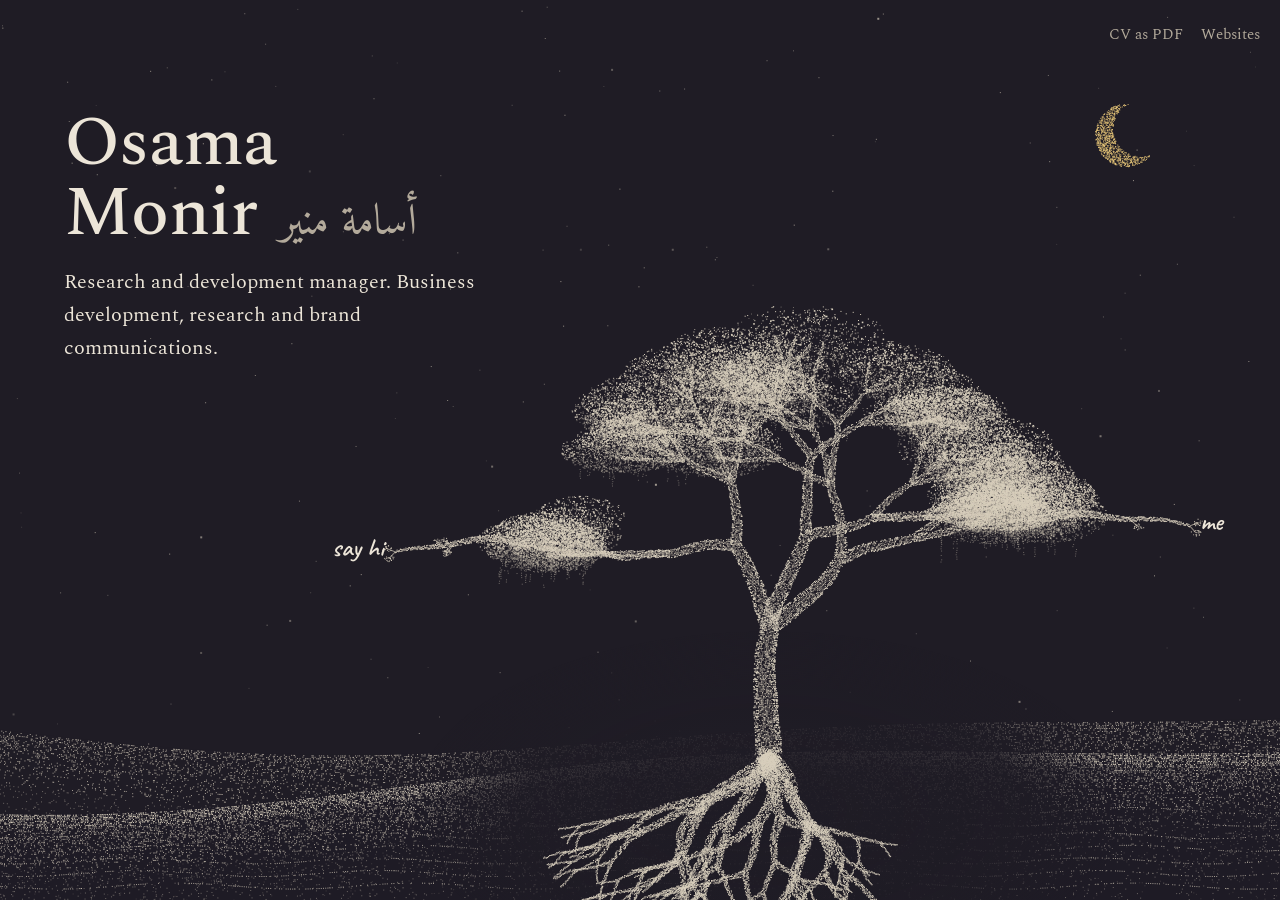
==== commit b3e95e73: "Twigs on a branch all hang on its outer side: left branches point left, right branches point right B" ====
--- a/index.html
+++ b/index.html
@@ -880,8 +880,9 @@
       let nx = -(yb - ya), ny = xb - xa; const nl = Math.hypot(nx, ny) || 1; nx /= nl; ny /= nl;
       if (ny < 0) { nx = -nx; ny = -ny; } // (nx, ny): square to the branch, pointing down and away from the trunk
       let pick = null;
-      const pref = i % 2 === 0; // first twig hangs on the outer side, the next on the inner side, and so on
-      for (const [low, tier] of [[pref, 0], [!pref, 0], [pref, 1], [!pref, 1], [pref, 2], [!pref, 2]]) {
+      // every twig hangs on the outer side, so a left branch's twigs all point left and a right branch's all point right;
+      // when a name would land on something, its twig grows a little longer instead of switching sides
+      for (const [low, tier] of [[true, 0], [true, 1], [true, 2], [true, 3]]) {
         const L = 30 + tier * 28, s = low ? 1 : -1, x = x0 + nx * L * s, y = y0 + ny * L * s;
         const out = low ? side > 0 : side < 0; // does the name run rightwards from the stalk?
         const left = out ? x + 1 : x - 1 - bw, top = y - bh / 2 + (low ? 4 : -4);
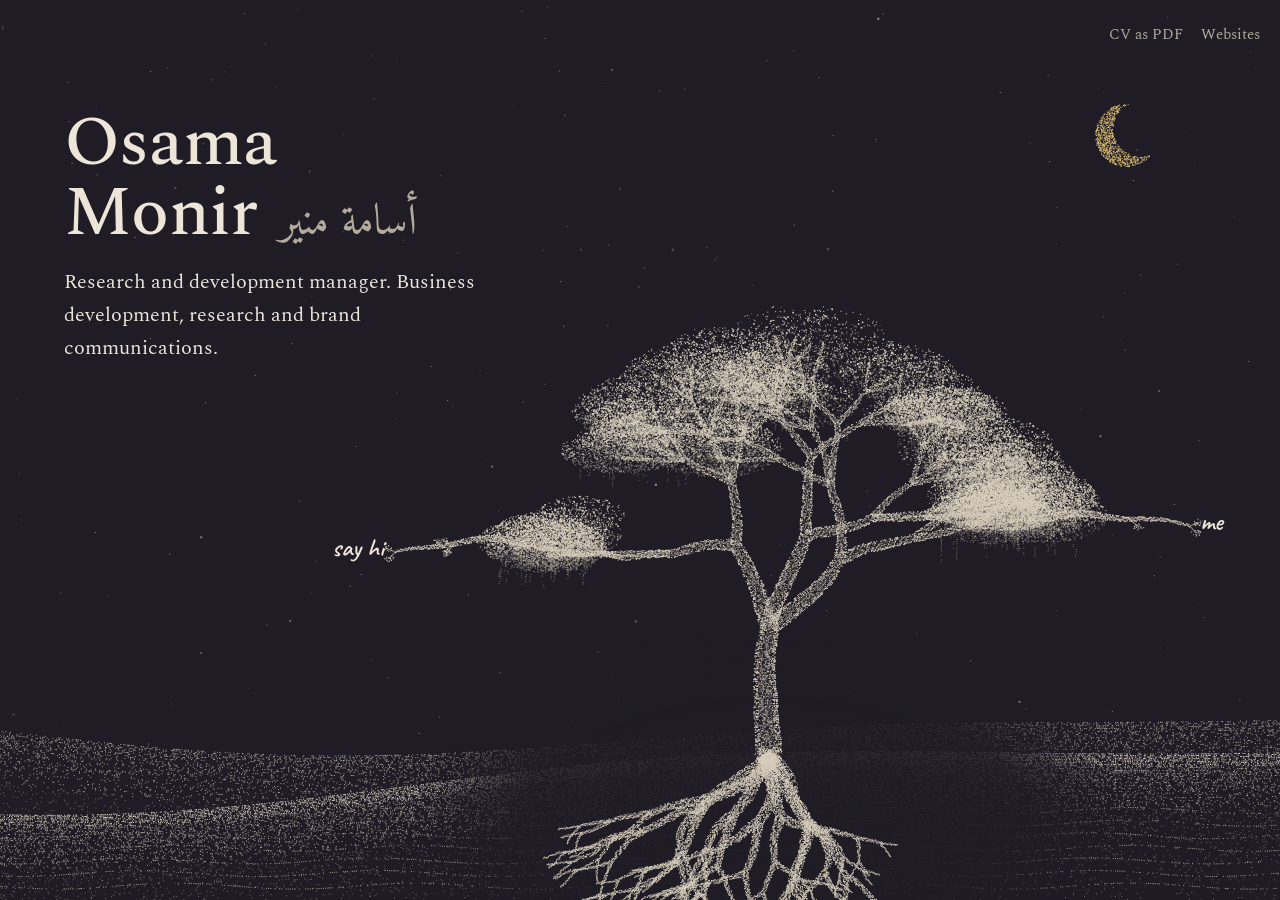
==== commit a2281843: "Tree labels on laptops: clear of the name text and the crown, and clickable - The intro's empty box " ====
--- a/index.html
+++ b/index.html
@@ -111,7 +111,8 @@
   html.tree .stage :is(#sky,#moon,#tree,#roots){position:absolute;inset:0;width:100%;height:100%}
   html.tree #dunes{position:absolute}
   html.tree .treebox{position:absolute;inset:0}
-  html.tree .intro{position:fixed;top:0;left:0;transition:opacity .3s}
+  html.tree .intro{position:fixed;top:0;left:0;transition:opacity .3s;pointer-events:none} /* its empty box must not swallow taps on the labels under it */
+  html.tree .intro :is(a,button){pointer-events:auto}
   /* the tree grows by itself on load; the cue shows once it has */
   html.tree .cue{display:block;opacity:0;transition:opacity .6s}
   html.tree.grown .cue{opacity:1}
@@ -549,7 +550,7 @@
 
 
     // place the labels, then grow a real branch from the crown out to each one
-    const tips = placeLabels(from, narrow); tipsAt = tips;
+    const tips = placeLabels(from, narrow, clumps); tipsAt = tips;
     const keys = Object.keys(from);
     K = 3;
     for (const k in from) {
@@ -619,9 +620,13 @@
   }
 
   // labels beside the crown (desktop) or in one row above it (phones); returns each branch tip
-  function placeLabels(from, narrow) {
-    const tips = {};
+  function placeLabels(from, narrow, clumps) {
+    const tips = {}, at = {};
     const order = ['hi', 'work', 'path', 'me']; // left to right on phones
+    // on computers a label keeps clear of the name block (each line of it) and of the crown at its own height
+    const lines = [];
+    if (!narrow) { const rg = document.createRange(); for (const el of intro.children) { rg.selectNodeContents(el); for (const r of rg.getClientRects()) if (r.width) lines.push([r.left - 10, r.top - 8, r.right + 10, r.bottom + 8]); } }
+    const meets = (a, b) => a[0] < b[2] && b[0] < a[2] && a[1] < b[3] && b[1] < a[3];
     for (const b of labels) {
       const k = b.dataset.branch, f = from[k]; if (!f) continue;
       const lw = b.offsetWidth || 90, lh = b.offsetHeight || 44;
@@ -634,11 +639,29 @@
         x = f.side < 0 ? edge - 84 - lw : edge + 84;
         y = f.c[1] - lh / 2 - (k === 'work' || k === 'path' ? 18 : -6);
       }
-      x = Math.max(12, Math.min(W - lw - 12, x));
-      y = Math.max(60, Math.min(H - lh - 12, y));
-      b.style.left = x + 'px'; b.style.top = y + 'px';
-      labelBox[k] = [x, y, lw, lh];
-      tips[k] = narrow ? [x + lw / 2, y + lh - 4] : [f.side < 0 ? x + lw + 2 : x - 2, y + lh / 2 + 4];
+      at[k] = { b, k, f, lw, lh, x, y };
+    }
+    if (!narrow) {
+      const clearCrown = L => { // out past any leaf clump that reaches this label's height
+        const near = (clumps || []).filter(c => Math.abs(c[1] - (L.y + L.lh / 2)) < L.lh / 2 + c[3] * 0.5 + 6);
+        if (!near.length) return;
+        if (L.f.side < 0) L.x = Math.min(L.x, Math.min(...near.map(c => c[0] - c[3])) - 24 - L.lw);
+        else L.x = Math.max(L.x, Math.max(...near.map(c => c[0] + c[3])) + 24);
+      };
+      for (const L of Object.values(at)) clearCrown(L);
+      for (const L of Object.values(at)) { // below the name block if it would sit on a line of it
+        for (let n = 0; n < 6; n++) { const hit = lines.find(r => meets([L.x - 4, L.y + 6, L.x + L.lw + 4, L.y + L.lh - 6], r)); if (!hit) break; L.y = hit[3] - 4; }
+        clearCrown(L);
+      }
+      for (const [up, down] of [['work', 'hi'], ['path', 'me']]) { // the lower label of each side stays below the upper one
+        const A = at[up], B = at[down]; if (A && B && B.y < A.y + A.lh - 4) { B.y = A.y + A.lh - 4; clearCrown(B); }
+      }
+    }
+    for (const L of Object.values(at)) {
+      const x = Math.max(12, Math.min(W - L.lw - 12, L.x)), y = Math.max(60, Math.min(H - L.lh - 12, L.y));
+      L.b.style.left = x + 'px'; L.b.style.top = y + 'px';
+      labelBox[L.k] = [x, y, L.lw, L.lh];
+      tips[L.k] = narrow ? [x + L.lw / 2, y + L.lh - 4] : [L.f.side < 0 ? x + L.lw + 2 : x - 2, y + L.lh / 2 + 4];
     }
     return tips;
   }
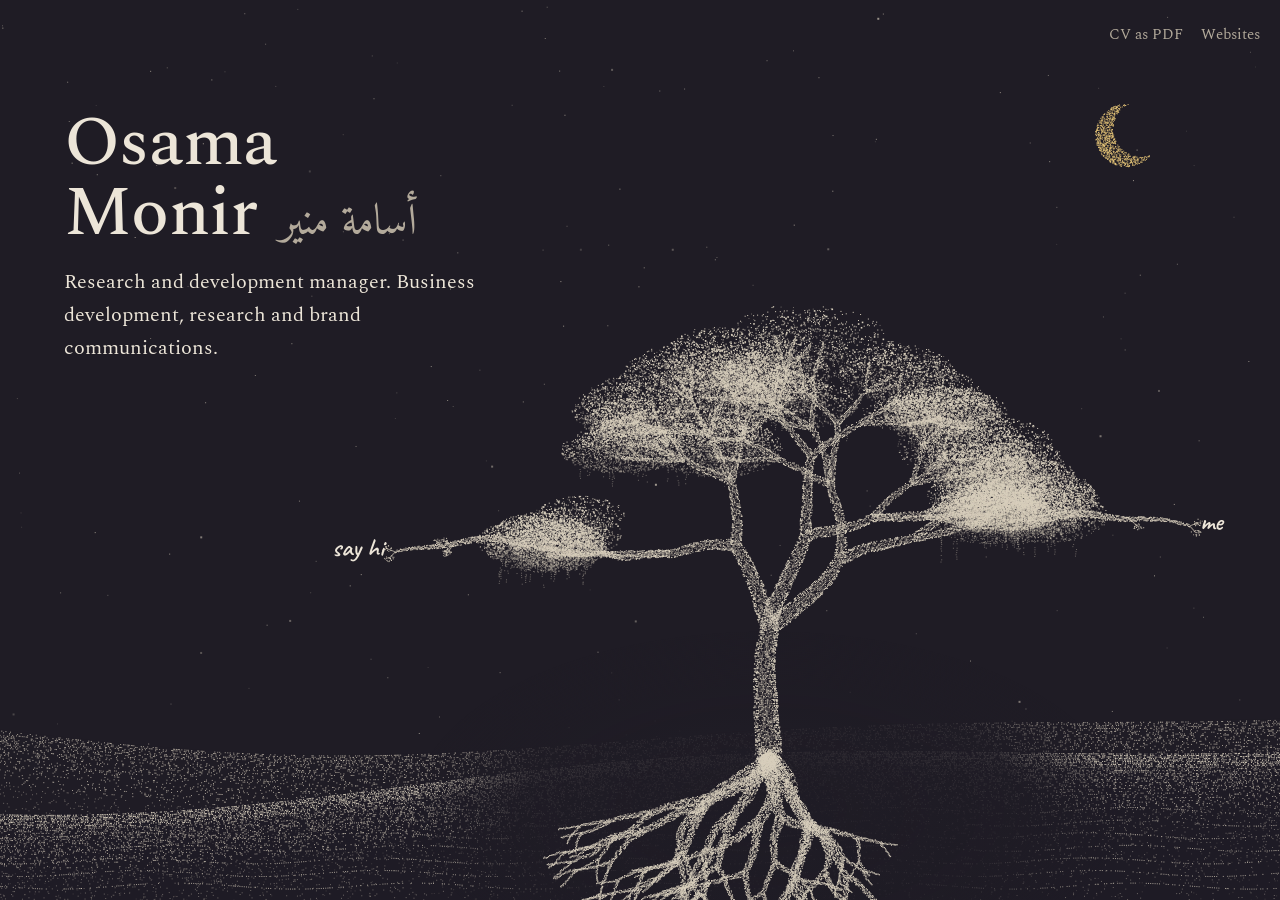
==== commit fdc9a0fb: "Twigs alternate sides again with each text opening on its own twig's side; a shooting star in the sk" ====
--- a/index.html
+++ b/index.html
@@ -108,7 +108,7 @@
 
   /* ===== TREE MODE: only switched on by the script once the drawing works ===== */
   html.tree .stage{display:block;position:fixed;inset:0;z-index:1;pointer-events:none}
-  html.tree .stage :is(#sky,#moon,#tree,#roots){position:absolute;inset:0;width:100%;height:100%}
+  html.tree .stage :is(#sky,#shoot,#moon,#tree,#roots){position:absolute;inset:0;width:100%;height:100%}
   html.tree #dunes{position:absolute}
   html.tree .treebox{position:absolute;inset:0}
   html.tree .intro{position:fixed;top:0;left:0;transition:opacity .3s;pointer-events:none} /* its empty box must not swallow taps on the labels under it */
@@ -264,6 +264,7 @@
 
 <div class="stage" aria-hidden="true">
   <canvas id="sky"></canvas>
+  <canvas id="shoot"></canvas>
   <canvas id="moon"></canvas>
   <canvas id="dunes" class="cam"></canvas>
   <div class="treebox cam">
@@ -903,9 +904,10 @@
       let nx = -(yb - ya), ny = xb - xa; const nl = Math.hypot(nx, ny) || 1; nx /= nl; ny /= nl;
       if (ny < 0) { nx = -nx; ny = -ny; } // (nx, ny): square to the branch, pointing down and away from the trunk
       let pick = null;
-      // every twig hangs on the outer side, so a left branch's twigs all point left and a right branch's all point right;
-      // when a name would land on something, its twig grows a little longer instead of switching sides
-      for (const [low, tier] of [[true, 0], [true, 1], [true, 2], [true, 3]]) {
+      // twigs alternate sides, outer then inner, so the branch keeps spreading both ways like a real one;
+      // each twig's text later grows out on its own twig's side (see showLeaf)
+      const pref = i % 2 === 0;
+      for (const [low, tier] of [[pref, 0], [!pref, 0], [pref, 1], [!pref, 1], [pref, 2], [!pref, 2]]) {
         const L = 30 + tier * 28, s = low ? 1 : -1, x = x0 + nx * L * s, y = y0 + ny * L * s;
         const out = low ? side > 0 : side < 0; // does the name run rightwards from the stalk?
         const left = out ? x + 1 : x - 1 - bw, top = y - bh / 2 + (low ? 4 : -4);
@@ -978,12 +980,15 @@
     // its own little branch leaves the twig (or the end of the section's branch) heading away from the trunk and down,
     // and runs on until the text has clear sky to itself
     const tg = g.leafOnly ? null : g.twigs[i];
-    const S0 = g.leafOnly ? g.E : tg.low ? [tg.rect[0] + (g.side > 0 ? tg.rect[2] + 1 : -1), tg.rect[1] + tg.rect[3] / 2 + 3] : tg.node;
-    const phi = g.leafOnly ? -0.15 : g.narrow ? 0.5 : 0.6, ux = g.side * Math.cos(phi), uy = Math.sin(phi);
+    // a twig's text grows out on that twig's own side: outer twigs away from the trunk (and a little down),
+    // inner twigs toward it (and a little up, into the open sky above the branch)
+    const dir = g.leafOnly || tg.low ? g.side : -g.side;
+    const S0 = g.leafOnly ? g.E : [tg.rect[0] + (dir > 0 ? tg.rect[2] + 1 : -1), tg.rect[1] + tg.rect[3] / 2 + 3];
+    const phi = g.leafOnly ? -0.15 : !tg.low ? -0.35 : g.narrow ? 0.5 : 0.6, ux = dir * Math.cos(phi), uy = Math.sin(phi);
     let T, rect;
     for (let r = g.leafOnly ? 18 : 60; r < 2400; r += 16) {
       T = [S0[0] + ux * r, S0[1] + uy * r];
-      rect = [g.side > 0 ? T[0] + 8 : T[0] - 8 - tw, T[1] - 16, tw, th];
+      rect = [dir > 0 ? T[0] + 8 : T[0] - 8 - tw, T[1] - 16, tw, th];
       const fat = [rect[0] - 14, rect[1] - 10, tw + 28, th + 20];
       if (!g.blocks.some(o => hits(fat, o))) break;
     }
@@ -1006,7 +1011,7 @@
     const fits = b => b[2] - b[0] <= W - 16 && b[3] - b[1] <= H - 144;
     const own = [rect[0] - 8, rect[1] - 6, rect[0] + tw + 8, rect[1] + th];
     const from = tg ? [tg.rect[0], tg.rect[1], tg.rect[0] + tg.rect[2], tg.rect[1] + tg.rect[3]] : [g.lb[0], g.lb[1], g.lb[0] + g.lb[2] + 8, g.lb[1] + g.lb[3]];
-    const stub = [Math.min(T[0] - g.side * 20, T[0]), T[1] - 26, Math.max(T[0] - g.side * 20, T[0]), T[1]]; // at least the tip of its branch
+    const stub = [Math.min(T[0] - dir * 20, T[0]), T[1] - 26, Math.max(T[0] - dir * 20, T[0]), T[1]]; // at least the tip of its branch
     const all = join(join(own, from), [g.lb[0], g.lb[1], g.lb[0] + g.lb[2] + 8, g.lb[1] + g.lb[3]]);
     const tree = join(all, crownBox); // best of all: the whole tree beside the text
     frameBox(fits(tree) ? tree : fits(all) ? all : fits(join(own, from)) ? join(own, from) : fits(join(own, stub)) ? join(own, stub) : own, g.narrow); // phones read from the top of the screen
@@ -1105,5 +1110,43 @@
   }
 })();
 </script>
+<script>
+// now and then a shooting star crosses the sky behind the tree: a stippled sand trail with a faint moonlit head.
+// Only on the tree, never while a branch is open, never for visitors who prefer less motion, and not in a hidden tab.
+(() => {
+  const c = document.getElementById('shoot'), g = c && c.getContext && c.getContext('2d'), root = document.documentElement;
+  if (!g) return;
+  const reduce = matchMedia('(prefers-reduced-motion: reduce)');
+  const later = ms => setTimeout(fly, ms != null ? ms : 7000 + Math.random() * 11000);
+  function fly() {
+    if (reduce.matches || document.hidden || !root.classList.contains('tree') || !root.classList.contains('grown') || root.classList.contains('panel-open')) return later();
+    const W = innerWidth, H = innerHeight, dpr = Math.min(2, devicePixelRatio || 1);
+    c.width = W * dpr; c.height = H * dpr; g.setTransform(dpr, 0, 0, dpr, 0, 0);
+    const dir = Math.random() < 0.5 ? -1 : 1, a = (0.22 + Math.random() * 0.3), ux = dir * Math.cos(a), uy = Math.sin(a);
+    const x0 = W * (dir > 0 ? 0.05 + Math.random() * 0.5 : 0.45 + Math.random() * 0.5), y0 = H * (0.04 + Math.random() * 0.3);
+    const travel = Math.min(W, 520) * (0.7 + Math.random() * 0.5), tail = 90 + Math.random() * 110, dur = 900 + Math.random() * 500;
+    const jit = Array.from({ length: 160 }, () => [(Math.random() - 0.5) * 2.2, Math.random()]);
+    let t0 = 0;
+    const step = now => {
+      if (root.classList.contains('panel-open')) { g.clearRect(0, 0, W, H); return later(); } // a branch opened: the star goes at once
+      if (!t0) t0 = now;
+      const k = Math.min(1, (now - t0) / dur), e = 1 - Math.pow(1 - k, 2), fade = k < 0.7 ? 1 : 1 - (k - 0.7) / 0.3;
+      const hx = x0 + ux * travel * e, hy = y0 + uy * travel * e, len = tail * Math.min(1, k * 4);
+      g.clearRect(0, 0, W, H);
+      for (let i = 0; i < jit.length; i++) { // the trail: dots thinning out behind the head
+        const u = i / jit.length, d = u * len, al = (1 - u) * 0.85 * fade * (0.5 + jit[i][1] * 0.5);
+        g.fillStyle = `rgba(216,207,189,${al.toFixed(3)})`;
+        g.fillRect(hx - ux * d - uy * jit[i][0] * (1 - u), hy - uy * d + ux * jit[i][0] * (1 - u), u < 0.15 ? 1.6 : 1, u < 0.15 ? 1.6 : 1);
+      }
+      const glow = g.createRadialGradient(hx, hy, 0, hx, hy, 6);
+      glow.addColorStop(0, `rgba(240,226,190,${(0.95 * fade).toFixed(3)})`); glow.addColorStop(1, 'rgba(232,199,122,0)');
+      g.fillStyle = glow; g.fillRect(hx - 6, hy - 6, 12, 12);
+      if (k < 1) requestAnimationFrame(step); else { g.clearRect(0, 0, W, H); later(); }
+    };
+    requestAnimationFrame(step);
+  }
+  later(5500); // the first one a few seconds after the tree has grown
+})();
+</script>
 </body>
 </html>
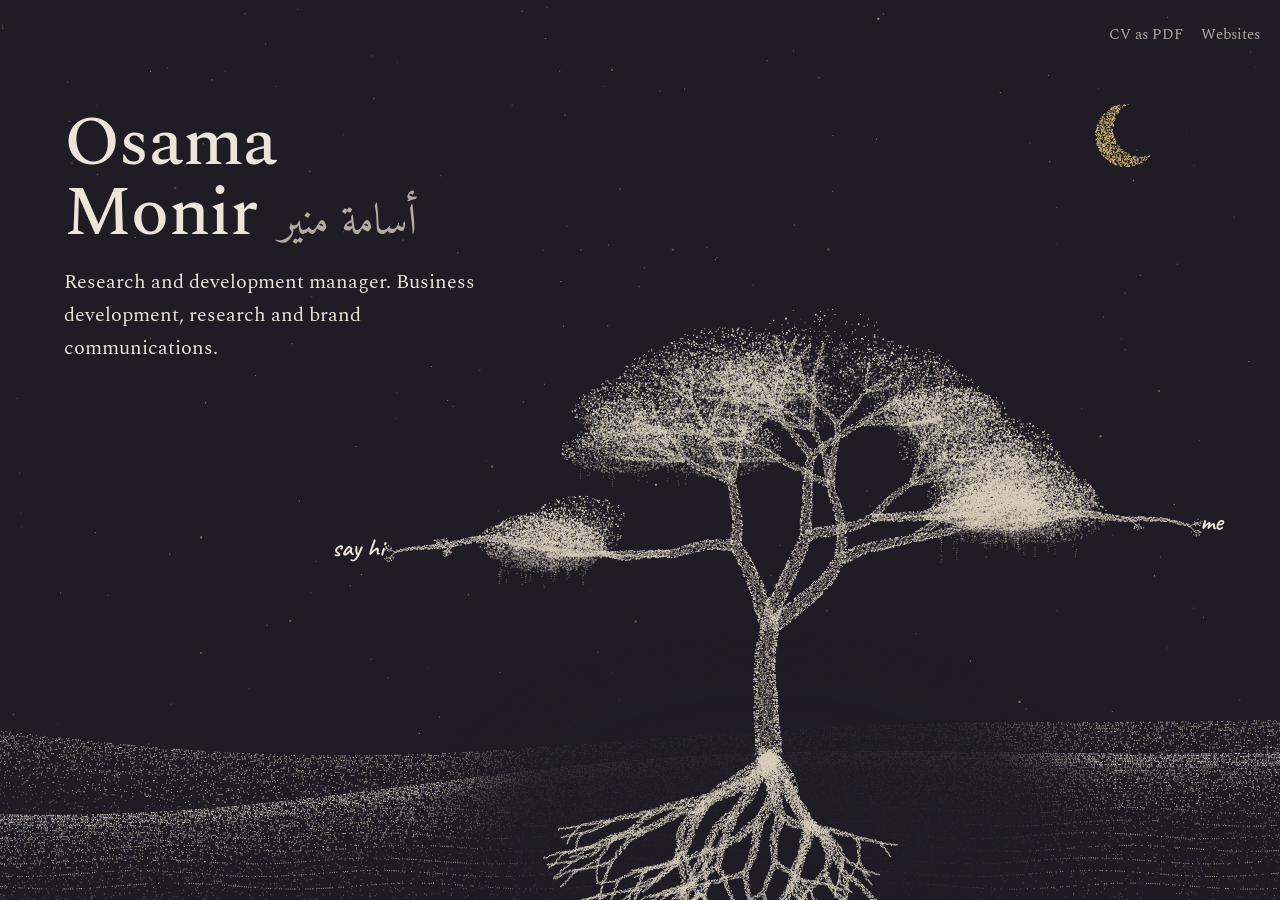
==== commit 36400977: "Tapping a twig grows a leafy shoot upward from it, with the text at the tip (as natochi does) The sh" ====
--- a/index.html
+++ b/index.html
@@ -922,7 +922,7 @@
       const name = pick.text.slice(); name.name = true; blocks.push(name);
       for (let q = 0; q < pick.L; q++) d.push([x0 + nx * q * pick.s, y0 + ny * q * pick.s, t0 + 0.05 * q / pick.L, 1]);
       b.style.left = pick.left + 'px'; b.style.top = pick.top + 'px'; b.dataset.t = t0 + 0.06;
-      return { b, low: pick.low, node: [x0, y0], rect: [pick.left, pick.top, bw, bh] };
+      return { b, low: pick.low, node: [x0, y0], u, rect: [pick.left, pick.top, bw, bh] };
     });
     // leaf clumps between the twigs, smaller towards the tip
     const cl = leafOnly ? [0.3, 0.55, 0.8] : twigs.slice(1).map((_, i) => (uOf(i) + uOf(i + 1)) / 2);
@@ -936,7 +936,7 @@
     const show = p => twigs.forEach(t => t.b.classList.toggle('on', +t.b.dataset.t <= p));
     stopList = paint(listC, d, instant ? 0 : 1300, 350, show);
     twigBox.setAttribute('aria-label', panel.querySelector('h2').textContent.trim() + ': ' + (n ? n + ' items on this branch' : 'branch'));
-    return { k, side, narrow, panel, items, twigs, blocks, box, E, lb, leafOnly, seed: R };
+    return { k, side, narrow, panel, items, twigs, blocks, box, E, lb, leafOnly, seed: R, at };
   }
 
   // wrap each word so the text can be written out visually while all of it is already there for screen readers
@@ -977,32 +977,57 @@
     leaf.style.width = tw + 'px'; leaf.style.maxHeight = Math.max(160, H - 150) + 'px'; leaf.style.left = leaf.style.top = '0px';
     leaf.hidden = false;
     const th = leaf.offsetHeight;
-    // its own little branch leaves the twig (or the end of the section's branch) heading away from the trunk and down,
-    // and runs on until the text has clear sky to itself
     const tg = g.leafOnly ? null : g.twigs[i];
-    // a twig's text grows out on that twig's own side: outer twigs away from the trunk (and a little down),
-    // inner twigs toward it (and a little up, into the open sky above the branch)
-    const dir = g.leafOnly || tg.low ? g.side : -g.side;
-    const S0 = g.leafOnly ? g.E : [tg.rect[0] + (dir > 0 ? tg.rect[2] + 1 : -1), tg.rect[1] + tg.rect[3] / 2 + 3];
-    const phi = g.leafOnly ? -0.15 : !tg.low ? -0.35 : g.narrow ? 0.5 : 0.6, ux = dir * Math.cos(phi), uy = Math.sin(phi);
-    let T, rect;
-    for (let r = g.leafOnly ? 18 : 60; r < 2400; r += 16) {
-      T = [S0[0] + ux * r, S0[1] + uy * r];
-      rect = [dir > 0 ? T[0] + 8 : T[0] - 8 - tw, T[1] - 16, tw, th];
-      const fat = [rect[0] - 14, rect[1] - 10, tw + 28, th + 20];
-      if (!g.blocks.some(o => hits(fat, o))) break;
+    let T, rect, S0, dir = g.side, from;
+    const R = rng(900 + (i < 0 ? 0 : i) * 7), d = [];
+    if (!g.leafOnly) {
+      // like natochi: the branch keeps growing. A leafy shoot rises from the twig's own spot on the branch, onward in the
+      // branch's direction but steeper, and the text sits beside its tip; the other twigs step aside meanwhile
+      S0 = tg.node;
+      const [xa, ya] = g.at(Math.max(0, tg.u - 0.02)), [xb, yb] = g.at(Math.min(1, tg.u + 0.02));
+      const along = Math.atan2(yb - ya, xb - xa); let turn = (-Math.PI / 2 - along) * 0.55;
+      if (Math.abs(turn) < 0.4) turn = -g.side * 0.4; // an almost upright branch: the shoot still leans away from it, toward the trunk's side
+      const ang = along + turn, ux = Math.cos(ang), uy = Math.sin(ang);
+      const clear = g.blocks.filter(o => !o.name); // the twig names fade, so only labels, crown and branch count
+      for (let L = g.narrow ? 120 : 170; L < 2400; L += 14) {
+        T = [S0[0] + ux * L, S0[1] + uy * L];
+        rect = g.narrow ? [T[0] - tw / 2, T[1] - th - 20, tw, th] : [g.side > 0 ? T[0] + 16 : T[0] - 16 - tw, T[1] - 12, tw, th];
+        const fat = [rect[0] - 12, rect[1] - 10, tw + 24, th + 20];
+        if (!clear.some(o => hits(fat, o))) break;
+      }
+      const run = Math.hypot(T[0] - S0[0], T[1] - S0[1]), bend = g.side * Math.min(30, run * 0.12);
+      const mx = (S0[0] + T[0]) / 2 + bend, my = (S0[1] + T[1]) / 2;
+      const at = u => { const a = 1 - u; return [a * a * S0[0] + 2 * a * u * mx + u * u * T[0] + Math.sin(u * 9) * 1.6 * Math.sin(u * Math.PI), a * a * S0[1] + 2 * a * u * my + u * u * T[1]]; };
+      limbDots(d, at, run, g.narrow ? 4.6 : 6, 1.6, 0, 0.78, R);
+      for (let c = 1, m = Math.max(3, Math.floor(run / 30)); c <= m; c++) { // fluffy clumps: a few overlapping tufts each
+        const u = c / (m + 1), [x, y] = at(u), r = (g.narrow ? 17 : 25) * (1 - u * 0.4) * (0.8 + R() * 0.45);
+        for (let q = 0; q < 3; q++) clumpDots(d, x + (R() - 0.5) * r * 1.1, y - 2 + (R() - 0.6) * r * 0.8, r * (0.5 + R() * 0.25), 0.78 * u, R);
+      }
+      clumpDots(d, T[0], T[1] - 2, g.narrow ? 12 : 16, 0.84, R);
+      for (const s2 of [-1, 1]) { let x = T[0], y = T[1]; for (let q = 0; q < 12; q++) { x += Math.cos(ang + s2 * 0.6); y += Math.sin(ang + s2 * 0.6); d.push([x, y, 0.84 + q * 0.004, 1]); } }
+      g.twigs.forEach((t, j) => { if (j !== i) t.b.style.visibility = 'hidden'; });
+      from = [Math.min(S0[0], T[0]) - 20, Math.min(S0[1], T[1]) - 10, Math.max(S0[0], T[0]) + 20, Math.max(S0[1], T[1]) + 10];
+    } else {
+      // a section with no twigs: its text hangs at the end of its branch, heading away from the trunk
+      S0 = g.E;
+      const phi = -0.15, ux = dir * Math.cos(phi), uy = Math.sin(phi);
+      for (let r = 18; r < 2400; r += 16) {
+        T = [S0[0] + ux * r, S0[1] + uy * r];
+        rect = [dir > 0 ? T[0] + 8 : T[0] - 8 - tw, T[1] - 16, tw, th];
+        const fat = [rect[0] - 14, rect[1] - 10, tw + 28, th + 20];
+        if (!g.blocks.some(o => hits(fat, o))) break;
+      }
+      const run = Math.hypot(T[0] - S0[0], T[1] - S0[1]), mx = (S0[0] + T[0]) / 2, my = (S0[1] + T[1]) / 2 + Math.min(26, run * 0.12);
+      const at = u => { const a = 1 - u; return [a * a * S0[0] + 2 * a * u * mx + u * u * T[0], a * a * S0[1] + 2 * a * u * my + u * u * T[1]]; };
+      limbDots(d, at, run, 3.4, 1.4, 0, 0.8, R);
+      for (let c = 1, m = Math.min(5, Math.floor(run / 70)); c <= m; c++) { const u = c / (m + 1), [x, y] = at(u); clumpDots(d, x, y - 2, 9 + R() * 8, 0.8 * u, R); }
+      clumpDots(d, T[0], T[1], 7, 0.86, R);
+      from = [g.lb[0], g.lb[1], g.lb[0] + g.lb[2] + 8, g.lb[1] + g.lb[3]];
     }
     leaf.style.left = rect[0] + 'px'; leaf.style.top = rect[1] + 'px';
-    // the sub-branch, with a few leaves, ending in a tuft where the writing starts
-    const R = rng(900 + (i < 0 ? 0 : i) * 7), d = [], run = Math.hypot(T[0] - S0[0], T[1] - S0[1]);
-    const mx = (S0[0] + T[0]) / 2, my = (S0[1] + T[1]) / 2 + Math.min(26, run * 0.12);
-    const at = u => { const a = 1 - u; return [a * a * S0[0] + 2 * a * u * mx + u * u * T[0], a * a * S0[1] + 2 * a * u * my + u * u * T[1]]; };
-    limbDots(d, at, run, 3.4, 1.4, 0, 0.8, R);
-    for (let c = 1, m = Math.min(5, Math.floor(run / 70)); c <= m; c++) { const u = c / (m + 1), [x, y] = at(u); clumpDots(d, x, y - 2, 9 + R() * 8, 0.8 * u, R); }
-    clumpDots(d, T[0], T[1], 7, 0.86, R);
-    stopSub = paint(subC, d, instant ? 0 : 520, 150, null);
+    stopSub = paint(subC, d, instant ? 0 : (g.leafOnly ? 520 : 950), 150, null);
     if (!instant) {
-      leaf.style.setProperty('--d0', (g.leafOnly ? 900 : 560) + 'ms');
+      leaf.style.setProperty('--d0', (g.leafOnly ? 900 : 1050) + 'ms');
       leaf.style.setProperty('--ws', Math.min(26, 1900 / Math.max(1, words)).toFixed(1) + 'ms');
       leaf.classList.add('typing');
     }
@@ -1010,7 +1035,6 @@
     const join = (a, b) => [Math.min(a[0], b[0]), Math.min(a[1], b[1]), Math.max(a[2], b[2]), Math.max(a[3], b[3])];
     const fits = b => b[2] - b[0] <= W - 16 && b[3] - b[1] <= H - 144;
     const own = [rect[0] - 8, rect[1] - 6, rect[0] + tw + 8, rect[1] + th];
-    const from = tg ? [tg.rect[0], tg.rect[1], tg.rect[0] + tg.rect[2], tg.rect[1] + tg.rect[3]] : [g.lb[0], g.lb[1], g.lb[0] + g.lb[2] + 8, g.lb[1] + g.lb[3]];
     const stub = [Math.min(T[0] - dir * 20, T[0]), T[1] - 26, Math.max(T[0] - dir * 20, T[0]), T[1]]; // at least the tip of its branch
     const all = join(join(own, from), [g.lb[0], g.lb[1], g.lb[0] + g.lb[2] + 8, g.lb[1] + g.lb[3]]);
     const tree = join(all, crownBox); // best of all: the whole tree beside the text
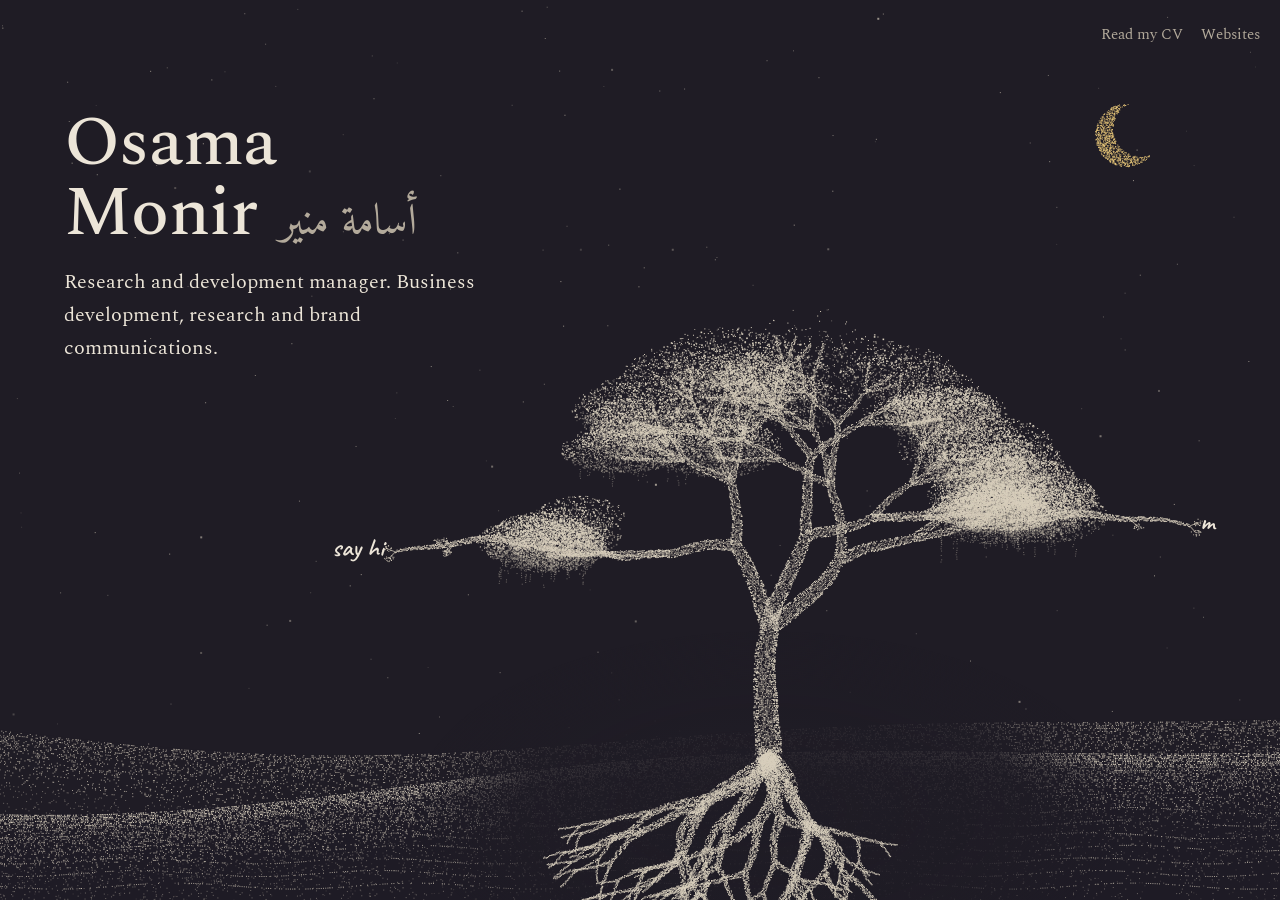
==== commit 5006c1e7: "Tree rebuilt to open every word one way on phone and PC; readable font, trail, shorter content, CV r" ====
--- a/index.html
+++ b/index.html
@@ -25,7 +25,7 @@
 <meta name="twitter:image" content="https://osamamonir.com/og.jpg">
 <link rel="preload" href="assets/fonts/spectral-400.woff2" as="font" type="font/woff2" crossorigin>
 <link rel="preload" href="assets/fonts/caveat-500.woff2" as="font" type="font/woff2" crossorigin>
-<link rel="stylesheet" href="assets/fonts/fonts.css?v=1">
+<link rel="stylesheet" href="assets/fonts/fonts.css?v=2">
 <style>
   :root{
     --sky:#1F1C25;      /* night over the dunes */
@@ -37,6 +37,7 @@
     --paper-ink:#2A2530;
     --serif:'Spectral',Georgia,serif;
     --hand:'Caveat','Segoe Print','Bradley Hand',cursive;
+    --sans:'Libre Franklin',system-ui,'Segoe UI',Roboto,sans-serif; /* plain and easy to read: the words on the branches and what they open */
   }
   *{margin:0;padding:0;box-sizing:border-box}
   html{background:var(--sky);color:var(--ink);font-family:var(--serif);font-size:100%;-webkit-text-size-adjust:100%}
@@ -142,24 +143,30 @@
   /* the open branch: bold, underlined, with a full stop; the others stay on the tree, a little quieter */
   .labels button[aria-expanded="true"]{font-weight:700;text-decoration-line:underline}
   :is(.labels button[aria-expanded="true"],.twig[aria-pressed="true"])::after{content:"."}
-  html.tree.panel-open .labels button[aria-expanded="false"]{opacity:.55}
+  .labels button.folded{pointer-events:none}
+  html.grown .labels button.folded .ch:not(.on){opacity:0}
 
   /* a section's branch grows out of its label, up and away from the trunk, with a twig per item */
   html.tree .listc{display:block;position:fixed;left:0;top:0;z-index:4;pointer-events:none}
   html.tree .twigs{display:block;position:fixed;inset:0;z-index:22;pointer-events:none;outline:none}
-  .twig{position:absolute;pointer-events:auto;font-family:var(--hand);font-size:1.3rem;font-weight:600;line-height:1;color:var(--ink-dim);padding:.3rem .4rem;min-height:44px;display:flex;align-items:center;border-radius:8px;white-space:nowrap;opacity:0;transition:opacity .4s,color .2s,background .2s;
+  .twig{position:absolute;pointer-events:auto;font-family:var(--sans);font-size:.98rem;font-weight:500;letter-spacing:.01em;line-height:1;color:#D9D1C2;padding:.3rem .4rem;min-height:44px;display:flex;align-items:center;border-radius:8px;white-space:nowrap;opacity:0;transition:opacity .4s,color .2s,background .2s;
     text-decoration-thickness:1.5px;text-underline-offset:.22em}
   .twig.on{opacity:1}
+  .twig .ch{white-space:pre;opacity:0}
+  .twig .ch.on{opacity:1}
   .twig:hover,.twig:focus-visible{color:var(--ink);background:rgba(216,207,189,.1);text-decoration-line:underline}
   .twig[aria-pressed="true"]{color:var(--ink);font-weight:700;text-decoration-line:underline}
   /* a twig's contents: plain text on the sky at the end of its own little branch */
   html.tree .leaf{display:block;position:fixed;left:0;top:0;z-index:23;overflow:auto;overscroll-behavior:contain;outline:none;
-    font-size:1rem;line-height:1.6;padding:.35rem .5rem .7rem;border-radius:10px;
+    font-family:var(--sans);font-size:1rem;line-height:1.7;padding:.35rem .5rem .7rem;border-radius:10px;
     background:rgba(31,28,37,.6);box-shadow:0 0 34px 26px rgba(31,28,37,.6);text-shadow:0 0 3px var(--sky),0 0 8px var(--sky)} /* a soft shade, so the lines stay readable where they cross the dune */
   html.tree .leaf[hidden]{display:none}
   .leaf .yr,.leaf .what{display:block;color:var(--ink-dim);font-size:.95rem}
   .leaf .co{display:block;color:var(--sand);font-style:italic}
-  .leaf h3{font-weight:600;font-size:1.15rem;line-height:1.3}
+  .leaf h3{font-weight:650;font-size:1.12rem;line-height:1.3}
+  .leaf > .yr:first-child{display:none} /* the year is already the open word and the trail */
+  .job + .job{margin-top:.9rem;padding-top:.8rem;border-top:1px solid rgba(216,207,189,.16)}
+  .job p{margin:.3rem 0 0}
   .leaf p{margin:.45rem 0 0}
   .leaf > p:first-child,.leaf > .facts:first-child{margin-top:0}
   .leaf .facts{margin-top:.9rem}
@@ -169,6 +176,13 @@
     .leaf.typing .w{animation:w-in .16s both;animation-delay:calc(var(--d0,0ms) + var(--w) * var(--ws,24ms))}
   }
   @keyframes w-in{from{opacity:0}}
+  /* where you are: a small trail at the top while a branch is open; each step is a way back */
+  html.tree .trail{display:flex;flex-wrap:wrap;align-items:center;gap:.1rem .15rem;position:fixed;z-index:30;top:max(.5rem,env(safe-area-inset-top));left:max(.75rem,env(safe-area-inset-left));right:.75rem;font-family:var(--sans);font-size:.92rem;color:var(--ink-dim);pointer-events:none}
+  html.tree .trail[hidden]{display:none}
+  .trail button{pointer-events:auto;font:inherit;color:var(--ink-dim);min-height:44px;padding:.2rem .55rem;border-radius:999px;text-decoration:underline;text-decoration-color:rgba(216,207,189,.35);text-underline-offset:.25em}
+  .trail button:hover{color:var(--ink);background:rgba(216,207,189,.12)}
+  .trail b{font-weight:600;color:var(--ink);padding:.2rem .55rem}
+  .trail i{font-style:normal;opacity:.6}
   /* one step back: bottom left, like a pebble at the foot of the tree */
   html.tree .pill{display:inline-flex;position:fixed;z-index:30;left:max(1rem,env(safe-area-inset-left));bottom:max(1rem,env(safe-area-inset-bottom));
     align-items:center;justify-content:center;width:56px;height:44px;border-radius:999px;color:var(--ink);
@@ -177,9 +191,8 @@
   .pill:hover{background:rgba(216,207,189,.16);border-color:var(--sand)}
   .pill svg{width:26px;height:14px}
   @media(max-width:759px){
-    .labels button{font-size:1.45rem;background:rgba(31,28,37,.78)}
-    .labels button[aria-expanded="true"]{text-decoration-line:none} /* its underline is the start of the branch itself */
-    .twig{font-size:1.2rem}
+    .labels button{font-size:1.3rem;padding:.4rem .35rem}
+    .twig{font-size:.92rem}
   }
   @media(prefers-reduced-motion:reduce){
     html.tree .intro{position:relative}
@@ -258,7 +271,7 @@
 <body>
 
 <ul class="corner" aria-label="Quick links">
-  <li><a href="Osama-Monir-CV.pdf" download>CV as PDF</a></li>
+  <li><a href="cv/">Read my CV</a></li>
   <li><a href="websites/">Websites</a></li>
 </ul>
 
@@ -295,20 +308,16 @@
   <section class="panel" id="me" tabindex="-1" aria-labelledby="me-h">
     <button type="button" class="back" data-close>back to the tree</button>
     <h2 id="me-h"><span class="hand">me</span></h2>
-    <p data-twig="what i do">I do the research, write the study, design the deck and build the website it points to.</p>
-    <p data-twig="nusail now">I’m Research and Development Manager at <strong>Nusail Trading &amp; Contracting</strong>, an industrial waste management and logistics contractor in Sohar. I head their new R&amp;D function: new venture studies, the ISO management system documents, the rebrand and the material that goes to partners.</p>
-    <p data-twig="before that">Before that I did business development and research for <strong>RSD</strong>, an Omani holding and venture company, and designed the documents that carried the work: feasibility studies, investor decks, partnership proposals and the brand itself. Earlier I spent five years in brand identity, graphic design, paid social and web development. With a Computer Science degree behind it, I’m as comfortable checking a financial model as laying out the report it goes in.</p>
-    <p data-twig="sohar &amp; languages">I live in Sohar, Oman. Arabic is my first language, my English is professional level (Duolingo English Test, 120), and I’m happy to work remotely.</p>
+    <p data-twig="now">I’m Research and Development Manager at <strong>Nusail Trading &amp; Contracting</strong>, an industrial waste and logistics contractor in Sohar, Oman. I run its new R&amp;D function: new venture studies, ISO documentation, the rebrand and the material that goes to partners.</p>
+    <p data-twig="before">Before that I did business development and research for <strong>RSD</strong>, an Omani venture company, after five years in brand identity, design, paid social and web development. With a Computer Science degree behind it, I’m as comfortable checking a financial model as laying out the report it goes in.</p>
     <ul class="facts" data-twig="skills">
       <li>Feasibility and market research</li>
       <li>Investor decks and company profiles</li>
       <li>ISO 9001, 14001 and 45001 documentation</li>
-      <li>Brand identity and guidelines, Arabic and English</li>
-      <li>NDA and scope-of-work drafting</li>
+      <li>Brand identity, in Arabic and English</li>
       <li>Websites and small software tools</li>
-      <li>Meta Ads, Google Ads and content strategy</li>
-      <li>Premiere Pro and AI video</li>
-      <li>Arabic and English voice over</li>
+      <li>Paid ads, video and voice over</li>
+      <li>Arabic first language, professional English</li>
     </ul>
   </section>
 
@@ -316,47 +325,32 @@
     <button type="button" class="back" data-close>back to the tree</button>
     <h2 id="work-h"><span class="hand">work</span></h2>
     <p>Some work I’m proud of, and a few numbers I wrote down along the way.</p>
-    <ul class="notes" data-twig="the numbers">
+    <ul class="notes" data-twig="results">
       <li class="note"><b>14x</b><span>Instagram views in 30 days, 26.1K to 368.2K</span></li>
       <li class="note"><b>-35%</b><span>cost per click after new creatives and tighter targeting</span></li>
       <li class="note"><b>20K</b><span>patient records moved out of a DOS program</span></li>
       <li class="note"><b>11</b><span>European buyers found and contacted for a gypsum export deal</span></li>
     </ul>
     <ul class="work-list">
-      <li data-twig="duqm study">
-        <p class="what">Feasibility study for RSD, Duqm</p>
-        <h3>A Level 2 feasibility study for a new urea and ammonia plant</h3>
-        <p>I co-wrote the study, built the investor presentations, wrote the port and logistics note, and drafted our reply when an outside reviewer pushed back. Then I helped set up the investor meeting that came after.</p>
-      </li>
-      <li data-twig="rsd brand">
-        <p class="what">Brand build and corporate site</p>
-        <h3>RSD, from the name up</h3>
-        <p>I named the company, wrote the brand guidelines, set up the document style and the research report pipeline, and designed and built the website. I’ve also written their research notes on gas monetisation, industrial minerals, an AI and data hub, and farming in southern Oman. <a href="https://rsd.services" target="_blank" rel="noopener">Visit rsd.services</a></p>
-      </li>
       <li data-twig="nusail">
         <p class="what">Research and development, Nusail Trading &amp; Contracting</p>
         <h3>A new R&amp;D function for an industrial contractor</h3>
-        <p>For a partnership pitch I prepared the investment presentation, company profile, speaker notes and a growth roadmap built from their register of 39 contracts. Now I’m researching a possible plant in Oman for aluminium melt-treatment products, writing the integrated ISO 9001, 14001 and 45001 documentation, and I led the rebrand to the approved Arabic and English mark.</p>
+        <p>An investment presentation, company profile and growth roadmap built from their register of 39 contracts. Now: a study for a possible aluminium melt-treatment plant in Oman, the ISO 9001, 14001 and 45001 documentation, and the rebrand to the approved Arabic and English mark.</p>
+      </li>
+      <li data-twig="rsd">
+        <p class="what">Brand build and corporate site</p>
+        <h3>RSD, from the name up</h3>
+        <p>I named the company, wrote its brand guidelines and document style, and designed and built the website. <a href="https://rsd.services" target="_blank" rel="noopener">Visit rsd.services</a></p>
       </li>
       <li data-twig="clinic system">
         <p class="what">Software for healthcare</p>
         <h3>Clinic management system</h3>
-        <p>A private clinic in Oman was still on a DOS program. I moved about 20,000 patients and 40,000 visits into a new desktop app that handles registration, consultations, prescriptions, audit logs and printing across the network.</p>
-      </li>
-      <li data-twig="rif majan">
-        <p class="what">Paid social for Rif Majan</p>
-        <h3>368K monthly views, and cheaper clicks</h3>
-        <p>One targeted campaign took their Instagram from 26.1K to 368.2K monthly views in a month. Later I redid the ad creatives and pulled the targeting in to a 15km radius: cost per click dropped 35% and we beat the reservation target on a smaller budget.</p>
-      </li>
-      <li data-twig="al-muneer">
-        <p class="what">My own agency</p>
-        <h3>Al-Muneer Agency</h3>
-        <p>I built its brand and portfolio site, then did the brand identities and content strategies for Hungr Station and Al Saaj Breakfast. I also make commercial reels that mix live footage with AI-generated video, most recently for a date gelato brand and a luxury residential project.</p>
+        <p>A private clinic in Oman was still on a DOS program. I moved about 20,000 patients and 40,000 visits into a new desktop app for registration, consultations, prescriptions and printing.</p>
       </li>
       <li data-twig="websites">
         <p class="what">Web development</p>
         <h3>Client websites</h3>
-        <p>A full publishing platform with payments and a members’ library, and a corporate site for a venture company. Design, code, hosting, domain and SEO on both. <a href="websites/">Read the web case studies</a></p>
+        <p>A publishing platform with payments and a members’ library, and a corporate site. Design, code, hosting, domain and SEO on both. <a href="websites/">See the websites</a></p>
       </li>
     </ul>
   </section>
@@ -364,23 +358,15 @@
   <section class="panel" id="path" tabindex="-1" aria-labelledby="path-h">
     <button type="button" class="back" data-close>back to the tree</button>
     <h2 id="path-h"><span class="hand">the path</span></h2>
-    <p>Where I’ve worked so far.</p>
+    <p>Where I’ve worked so far, year by year.</p>
     <ol class="path">
-      <li data-twig="2026 nusail"><span class="yr">2026 to now</span><div><h3>Research &amp; Development Manager</h3><span class="co">Nusail Trading &amp; Contracting, Sohar</span><p>I head the company’s new R&amp;D function and report to the CEO. New venture studies, ISO management system documentation, the rebrand and partner materials, for an industrial waste and logistics contractor that serves OQ and Sohar Aluminium.</p></div></li>
-      <li data-twig="2026 al-muneer"><span class="yr">2026 to now</span><div><h3>Founder &amp; Creative Lead</h3><span class="co">Al-Muneer Agency, Sohar</span><p>My own small digital marketing agency. Mostly food and beverage, hospitality and real estate clients in Oman, plus web design for clients in Germany.</p></div></li>
-      <li data-twig="2026 rsd"><span class="yr">May to August 2026</span><div><h3>Business Development &amp; Research Consultant</h3><span class="co">RSD, Oman and remote</span><p>Part-time retainer with an Omani holding and venture company in mining, investment and industrial technology. Business development, research and analysis, branding and communications.</p></div></li>
-      <li data-twig="2022 freelance web"><span class="yr">2022 to now</span><div><h3>Web Developer &amp; Designer</h3><span class="co">Freelance, remote</span><p>Business websites, landing pages, portfolio sites and small software tools. Design, code and deployment.</p></div></li>
-      <li data-twig="2024 rif majan"><span class="yr">2024 to May 2026</span><div><h3>Head of Advertising &amp; Marketing</h3><span class="co">Rif Majan, Sohar</span><p>In-house creative lead for two restaurant branches. I built the brand identity, menus and packaging, shot and edited the video, and ran the social accounts and paid campaigns.</p></div></li>
-      <li data-twig="2023 roaya optical"><span class="yr">2023 to 2024</span><div><h3>Marketing Manager</h3><span class="co">Roaya Optical Center, Egypt</span><p>All the promotional materials and visual assets, plus events and outreach campaigns across their locations.</p></div></li>
-      <li data-twig="2021 echo media"><span class="yr">2021 to 2023</span><div><h3>Head of Marketing Department</h3><span class="co">ECHO Media Production Agency, Egypt</span><p>Ran the marketing department and its creative team, and took client projects from brief to delivery: scripts, pre-production, shooting and editing, across several accounts at once.</p></div></li>
-      <li data-twig="2019 arrow"><span class="yr">2019</span><div><h3>Digital Marketing Assistant</h3><span class="co">Arrow for Advertising, Egypt</span><p>Helped run digital campaigns across social and paid platforms, and supported account management.</p></div></li>
+      <li data-twig="2026"><span class="yr">2026</span><div><div class="job"><h3>Research &amp; Development Manager</h3><span class="co">Nusail Trading &amp; Contracting, Sohar · 2026 to now</span><p>I head the company’s new R&amp;D function and report to the CEO: new venture studies, ISO documentation, the rebrand and partner materials.</p></div><div class="job"><h3>Founder &amp; Creative Lead</h3><span class="co">Al-Muneer Agency, Sohar · 2026 to now</span><p>My own small digital marketing agency, mostly for food, hospitality and real estate clients in Oman.</p></div><div class="job"><h3>Business Development &amp; Research Consultant</h3><span class="co">RSD, Oman and remote · May to August 2026</span><p>Research, investor materials and the brand for an Omani venture company in mining, investment and industrial technology.</p></div></div></li>
+      <li data-twig="2024"><span class="yr">2024</span><div><div class="job"><h3>Head of Advertising &amp; Marketing</h3><span class="co">Rif Majan, Sohar · 2024 to May 2026</span><p>In-house creative lead for two restaurant branches: brand identity, menus, video, social accounts and paid campaigns.</p></div></div></li>
+      <li data-twig="2023"><span class="yr">2023</span><div><div class="job"><h3>Marketing Manager</h3><span class="co">Roaya Optical Center, Egypt · 2023 to 2024</span><p>Promotional materials, events and outreach campaigns across their locations.</p></div></div></li>
+      <li data-twig="2022"><span class="yr">2022</span><div><div class="job"><h3>BSc Computer Science</h3><span class="co">M.E.T Academy, Egypt · 2022</span><p>My degree, and the reason the technical side of the work holds up.</p></div><div class="job"><h3>Web Developer &amp; Designer</h3><span class="co">Freelance, remote · 2022 to now</span><p>Business websites, landing pages and small software tools: design, code and deployment.</p></div></div></li>
+      <li data-twig="2021"><span class="yr">2021</span><div><div class="job"><h3>Head of Marketing Department</h3><span class="co">ECHO Media Production Agency, Egypt · 2021 to 2023</span><p>Ran the marketing department and its creative team, from scripts and shooting to editing, across several client accounts.</p></div></div></li>
+      <li data-twig="2019"><span class="yr">2019</span><div><div class="job"><h3>Digital Marketing Assistant</h3><span class="co">Arrow for Advertising, Egypt · 2019</span><p>Helped run digital campaigns across social and paid platforms.</p></div></div></li>
     </ol>
-    <h3 style="margin-top:2rem">Education and languages</h3>
-    <ul class="facts" data-twig="2022 bsc degree">
-      <li>BSc Computer Science, M.E.T Academy, Egypt, 2022</li>
-      <li>Duolingo English Test, score 120</li>
-      <li>Arabic first language; voice over in Arabic and English</li>
-    </ul>
   </section>
 
   <section class="panel" id="hi" tabindex="-1" aria-labelledby="hi-h">
@@ -392,12 +378,13 @@
       <li data-twig="phone">Phone: <a href="tel:+96879384026">+968 79384026</a></li>
       <li>Based in Sohar, Oman, working with clients anywhere</li>
       <li data-twig="behance"><a href="https://www.behance.net/osamamonir_" target="_blank" rel="noopener">Design work on Behance</a></li>
-      <li data-twig="cv (pdf)"><a href="Osama-Monir-CV.pdf" download>Download the CV as a PDF</a></li>
+      <li data-twig="cv"><a href="cv/">Read my CV</a></li>
     </ul>
   </section>
 </main>
 <div class="twigs cam" id="twigs" role="group" aria-label="Items on this branch" tabindex="-1"></div>
 <div class="leaf cam" id="leaf" aria-live="polite" tabindex="-1" hidden></div>
+<nav class="trail" id="trail" aria-label="Where you are" hidden></nav>
 <button type="button" class="pill" id="back" data-back aria-label="Back one step" hidden><svg viewBox="0 0 26 14" aria-hidden="true" fill="none" stroke="currentColor" stroke-width="1.8" stroke-linecap="round" stroke-linejoin="round"><path d="M24 7.5c-5-1.2-11-.6-21 0M8.5 2 3 7.5l5.5 4.5"/></svg></button>
 
 <footer>© 2026 Osama Monir. Drawn and built by hand.</footer>
@@ -455,7 +442,7 @@
     const narrow = narrowNow();
     const baseX = narrow ? W * 0.5 : W * 0.6;
     const baseY = duneY(baseX, 1) + 2;
-    const Sfit = Math.min(H * 0.6, W * (narrow ? 0.8 : 0.42)) * fitScale;
+    const Sfit = Math.min(H * 0.6, W * (narrow ? 0.64 : 0.42)) * fitScale;
     let S = narrow ? 270 : Sfit; // phones: the tree is grown at one fixed size, so it keeps the same shape on every phone, then scaled to fit
     const clumps = [];
     const MAXD = 5;
@@ -626,28 +613,26 @@
     const order = ['hi', 'work', 'path', 'me']; // left to right on phones
     // on computers a label keeps clear of the name block (each line of it) and of the crown at its own height
     const lines = [];
-    if (!narrow) { const rg = document.createRange(); for (const el of intro.children) { rg.selectNodeContents(el); for (const r of rg.getClientRects()) if (r.width) lines.push([r.left - 10, r.top - 8, r.right + 10, r.bottom + 8]); } }
+    { const rg = document.createRange(); for (const el of intro.children) { rg.selectNodeContents(el); for (const r of rg.getClientRects()) if (r.width) lines.push([r.left - 10, r.top - 8, r.right + 10, r.bottom + 8]); } }
     const meets = (a, b) => a[0] < b[2] && b[0] < a[2] && a[1] < b[3] && b[1] < a[3];
     for (const b of labels) {
       const k = b.dataset.branch, f = from[k]; if (!f) continue;
       const lw = b.offsetWidth || 90, lh = b.offsetHeight || 44;
       let x, y;
-      if (narrow) {
-        const cxPos = W * [0.13, 0.37, 0.63, 0.87][order.indexOf(k)];
-        x = cxPos - lw / 2; y = crownTop - 60 - lh / 2;
-      } else {
-        const edge = f.c[0] + f.side * f.c[3];
-        x = f.side < 0 ? edge - 84 - lw : edge + 84;
+      { // the same rule on every screen: beside the crown, at the end of its own limb (a shorter limb on a narrow screen)
+        const edge = f.c[0] + f.side * f.c[3], gap = narrow ? 14 : 84;
+        x = f.side < 0 ? edge - gap - lw : edge + gap;
         y = f.c[1] - lh / 2 - (k === 'work' || k === 'path' ? 18 : -6);
       }
       at[k] = { b, k, f, lw, lh, x, y };
     }
-    if (!narrow) {
+    {
+      const pad = narrow ? 8 : 24;
       const clearCrown = L => { // out past any leaf clump that reaches this label's height
         const near = (clumps || []).filter(c => Math.abs(c[1] - (L.y + L.lh / 2)) < L.lh / 2 + c[3] * 0.5 + 6);
         if (!near.length) return;
-        if (L.f.side < 0) L.x = Math.min(L.x, Math.min(...near.map(c => c[0] - c[3])) - 24 - L.lw);
-        else L.x = Math.max(L.x, Math.max(...near.map(c => c[0] + c[3])) + 24);
+        if (L.f.side < 0) L.x = Math.min(L.x, Math.min(...near.map(c => c[0] - c[3])) - pad - L.lw);
+        else L.x = Math.max(L.x, Math.max(...near.map(c => c[0] + c[3])) + pad);
       };
       for (const L of Object.values(at)) clearCrown(L);
       for (const L of Object.values(at)) { // below the name block if it would sit on a line of it
@@ -662,7 +647,7 @@
       const x = Math.max(12, Math.min(W - L.lw - 12, L.x)), y = Math.max(60, Math.min(H - L.lh - 12, L.y));
       L.b.style.left = x + 'px'; L.b.style.top = y + 'px';
       labelBox[L.k] = [x, y, L.lw, L.lh];
-      tips[L.k] = narrow ? [x + L.lw / 2, y + L.lh - 4] : [L.f.side < 0 ? x + L.lw + 2 : x - 2, y + L.lh / 2 + 4];
+      tips[L.k] = [L.f.side < 0 ? x + L.lw + 2 : x - 2, y + L.lh / 2 + 4];
     }
     return tips;
   }
@@ -802,7 +787,7 @@
   // ---------- branches: tree -> a section's branch with a twig per item -> one twig's text ----------
   // Nothing is resized. Everything lives at its place in the scene and the camera slides to it.
   const LEAF = { me: 1 }; // a section with no twigs: its text is written straight at the end of its branch
-  const leafy = k => !!LEAF[k] && !narrowNow(); // on phones a long text would bury the screen, so "me" keeps its twigs there
+  const leafy = () => false; // every section opens with words, on every screen // on phones a long text would bury the screen, so "me" keeps its twigs there
   const listC = $('list'), subC = $('sub'), twigBox = $('twigs'), leaf = $('leaf'), pill = $('back');
   let geo = null, stopList = null, stopSub = null;
   const hits = (r, o) => r[0] < o[0] + o[2] && r[0] + r[2] > o[0] && r[1] < o[1] + o[3] && r[1] + r[3] > o[1];
@@ -840,7 +825,7 @@
     }
   }
   // lay a canvas over the dots' own patch of the scene and grow them in over dur ms
-  function paint(canvas, d, dur, delay, onStep) {
+  function paint(canvas, d, dur, delay, onStep, ease) {
     let x0 = Infinity, y0 = Infinity, x1 = -Infinity, y1 = -Infinity;
     for (const p of d) { if (p[0] < x0) x0 = p[0]; if (p[1] < y0) y0 = p[1]; if (p[0] > x1) x1 = p[0]; if (p[1] > y1) y1 = p[1]; }
     if (!d.length) { wipe(canvas); if (onStep) onStep(1); return () => {}; }
@@ -853,90 +838,164 @@
     let i = 0, start = 0, raf = 0, wait = 0;
     const step = now => {
       if (!start) start = now;
-      const p = dur ? Math.min(1, (now - start) / dur) : 1;
+      const x = dur ? Math.min(1, (now - start) / dur) : 1, p = ease ? ease(x) : x;
       for (; i < d.length && d[i][2] <= p; i++) { c.fillStyle = SHADES[d[i][3]]; c.fillRect(d[i][0], d[i][1], 1, 1); }
       if (onStep) onStep(p);
-      if (p < 1) raf = requestAnimationFrame(step);
+      if (x < 1) raf = requestAnimationFrame(step);
     };
     if (dur) wait = setTimeout(() => { raf = requestAnimationFrame(step); }, delay); else step(0);
     return () => { cancelAnimationFrame(raf); clearTimeout(wait); };
   }
 
+  // ---------- one routine for every word, on every screen (after natochi.cv's own code) ----------
+  // A word that holds something opens the same way whether it is a section's label or one of its items:
+  // a branch leaves the word's twig, bends upward, and carries what is inside on twigs of its own.
+  const DEG = Math.PI / 180, lerp = (a, b, t) => a + (b - a) * t;
+  const STEEP = [62, 50, 74, 35, 22], LENF = [1, 0.8, 1.25, 0.65];
+  const easeOut = x => 1 - Math.pow(1 - x, 3), easeIO = x => x < .5 ? 4 * x * x * x : 1 - Math.pow(-2 * x + 2, 3) / 2;
+  // a cubic curve from O: it leaves at the twig's angle turned by `steep`, and ends almost back on the twig's angle
+  function curve(O, i, len, dir, steep, R) {
+    const E = Math.cos(i) >= 0 ? 1 : -1, a0 = i + dir * E * steep * DEG, a1 = i + dir * E * 0.15, am = 0.55 * a0 + 0.45 * a1;
+    const end = [O[0] + len * Math.cos(am), O[1] + len * Math.sin(am)];
+    const c1 = [O[0] + 0.42 * len * Math.cos(a0), O[1] + 0.42 * len * Math.sin(a0)], c2 = [end[0] - 0.3 * len * Math.cos(a1), end[1] - 0.3 * len * Math.sin(a1)];
+    const P = 2 + R() * 2, C = 5 + R() * 3, z = R() * 6.283, D = R() * 6.283, amp = 0.03 * len * 0.5, nx = -Math.sin(am), ny = Math.cos(am);
+    const at = t => {
+      const u = 1 - t, b0 = u * u * u, b1 = 3 * u * u * t, b2 = 3 * u * t * t, b3 = t * t * t;
+      const w = amp * (Math.sin(t * P * Math.PI + z) + 0.35 * Math.sin(t * C * Math.PI + D)) * Math.min(1, 4 * t);
+      return [b0 * O[0] + b1 * c1[0] + b2 * c2[0] + b3 * end[0] + nx * w, b0 * O[1] + b1 * c1[1] + b2 * c2[1] + b3 * end[1] + ny * w];
+    };
+    const tan = t => { const [xa, ya] = at(Math.max(0, t - 0.02)), [xb, yb] = at(Math.min(1, t + 0.02)); return Math.atan2(yb - ya, xb - xa); };
+    const m = Math.max(12, Math.round(len / 4)), pts = []; for (let q = 0; q <= m; q++) pts.push(at(q / m));
+    return { at, tan, len, pts };
+  }
+  // try the ways a branch could leave O, in natochi's order; the first clean one wins, otherwise the least bad
+  function bestCurve(O, i, len, seed, score) {
+    let best = null, idx = 0; const ground = base[1] - 16;
+    for (const dir of [-1, 1]) for (const steep of STEEP) for (const f of LENF) {
+      const R = rng(seed + idx * 31), c = curve(O, i, len * f, dir, steep, R);
+      let s = 0.4 * idx; for (const p of c.pts) if (p[1] > ground) s += 4;
+      const extra = score(c, R); s += extra.s;
+      if (!best || s < best.s) best = { c, s, extra, R };
+      idx++; if (s < 1) return best;
+    }
+    return best;
+  }
+  // a twig hanging off a branch at t, on one side, and the box of whatever sits at its tip
+  function hang(c, t, side, r1, r2, mult, w, h, flip) {
+    const node = c.at(t), ang = c.tan(t) + side * (0.75 + 0.25 * r1), L = (34 + 18 * r2) * mult;
+    const tip = [node[0] + Math.cos(ang) * L, node[1] + Math.sin(ang) * L];
+    let leftward = Math.cos(ang) < -0.15; if (flip) leftward = !leftward;
+    return { node, ang, tip, L, left: leftward ? tip[0] - w : tip[0], top: tip[1] - h / 2 };
+  }
+  const boxOf = pts => { let a = Infinity, b = Infinity, c = -Infinity, d = -Infinity; for (const p of pts) { a = Math.min(a, p[0]); b = Math.min(b, p[1]); c = Math.max(c, p[0]); d = Math.max(d, p[1]); } return [a, b, c, d]; };
+  const sc = () => narrowNow() ? 0.82 : clamp(H / 800, 0.9, 1.4);
+  const clumpR = () => narrowNow() ? 0.36 * clamp(0.145 * W, 46, 62) : 0.31 * clamp(0.135 * H, 84, 160);
+  // leaves along a branch: clumps on alternating sides, smaller toward the tip, keeping off the words
+  function foliage(d, c, R, keepOff, t0, t1, k = 1) {
+    const Rr = clumpR() * k, n = Math.max(2, Math.floor(0.84 * c.len / (Rr * (narrowNow() ? 0.95 : 0.9))));
+    for (let k = 0; k < n; k++) {
+      const t = 0.12 + 0.8 * (k + 0.5) / n + (R() - 0.5) * 0.04, [x, y] = c.at(t), a = c.tan(t), s = k % 2 ? 1 : -1;
+      let r = Rr * lerp(0.9, 0.55, t) * (0.85 + R() * 0.3);
+      const off = r * (0.3 + R() * 0.25), cx = x - Math.sin(a) * off * s, cy = y + Math.cos(a) * off * s;
+      while (r >= 7 && keepOff.some(o => hits([cx - r * 1.5, cy - r * 0.95, r * 3, r * 1.8], o))) r *= 0.8; // the tufts scatter a little past r, so test a wider box
+      if (r < 7) continue;
+      const tt = lerp(t0, t1, t);
+      for (let q = 0; q < 3; q++) clumpDots(d, cx + (R() - 0.5) * r * 0.9, cy - 2 + (R() - 0.6) * r * 0.6, r * (0.55 + R() * 0.25), tt, R);
+    }
+    const [ex, ey] = c.at(0.97); clumpDots(d, ex, ey - 2, Math.max(8, 0.36 * Rr), lerp(t0, t1, 0.97), R);
+  }
+  // words are written and unwritten letter by letter, from the end
+  function setLetters(b, f) { const ch = b.children, n = Math.ceil(ch.length * f); for (let q = 0; q < ch.length; q++) ch[q].classList.toggle('on', q < n); b._f = f; }
+  function typeWord(b, to, ms) {
+    cancelAnimationFrame(b._raf);
+    const from = b._f == null ? (b.querySelectorAll('.ch.on').length / Math.max(1, b.children.length)) : b._f;
+    if (!ms || from === to) return setLetters(b, to);
+    let t0 = 0; const step = now => { if (!t0) t0 = now; const x = Math.min(1, (now - t0) / ms); setLetters(b, lerp(from, to, easeIO(x))); if (x < 1) b._raf = requestAnimationFrame(step); };
+    b._raf = requestAnimationFrame(step);
+  }
+  function spell(b, word) { b.setAttribute('aria-label', word); b.textContent = ''; for (const ch of word) { const s = document.createElement('span'); s.className = 'ch'; s.setAttribute('aria-hidden', 'true'); s.textContent = ch; b.append(s); } }
+  // pull a drawn branch back in, tip first
+  function retract(canvas, d, ms, done) {
+    const c = canvas.getContext('2d'); d.sort((a, b) => a[2] - b[2]); let t0 = 0, raf = 0, over = false;
+    const fin = () => { if (over) return; over = true; cancelAnimationFrame(raf); done(); };
+    const step = now => {
+      if (!t0) t0 = now; const x = Math.min(1, (now - t0) / ms), p = 1 - easeIO(x);
+      c.save(); c.setTransform(1, 0, 0, 1, 0, 0); c.clearRect(0, 0, canvas.width, canvas.height); c.restore();
+      for (let q = 0; q < d.length && d[q][2] <= p; q++) { c.fillStyle = SHADES[d[q][3]]; c.fillRect(d[q][0], d[q][1], 1, 1); }
+      if (x < 1) raf = requestAnimationFrame(step); else fin();
+    };
+    raf = requestAnimationFrame(step); return fin;
+  }
+
   function clearSub() { if (stopSub) stopSub(); stopSub = null; wipe(subC); leaf.hidden = true; leaf.classList.remove('typing'); leaf.replaceChildren(); }
-  function clearAll() { clearSub(); if (stopList) stopList(); stopList = null; wipe(listC); twigBox.replaceChildren(); geo = null; }
-
-  // a section's branch: out of the tapped label, up and away from the trunk, a twig per item on alternating sides
+  function clearAll() { clearSub(); if (stopList) stopList(); stopList = null; if (geo) clearTimeout(geo.foldT); wipe(listC); twigBox.replaceChildren(); geo = null; }
+  // leaving a section: its words unwrite themselves and its branch draws back into the label
+  function closeSection() {
+    const g = geo; clearSub(); clearTimeout(g.foldT); if (stopList) stopList(); geo = null;
+    g.twigs.forEach(t => { t.b.style.pointerEvents = 'none'; typeWord(t.b, 0, 400); });
+    stopList = retract(listC, g.dAll.slice(), 550, () => { wipe(listC); twigBox.replaceChildren(); });
+  }
+
+  // a section opens: a branch out of its label, a word per item on twigs that alternate sides
   function growSection(k, instant) {
     const panel = $(k), side = SIDE[k] || 1, narrow = narrowNow(), lb = labelBox[k], tip = tipsAt[k];
     if (!panel || !lb || !tip) return null;
-    const leafOnly = leafy(k), items = itemsOf(k), n = items.length;
-    const R = rng({ path: 31, work: 47, hi: 59, me: 73 }[k] || 47);
-    const d = [];
-    // things a twig's name (and later the text) must not sit on: every label, the branch itself, other names
-    const blocks = Object.values(labelBox).map(b => [b[0] - 4, b[1] + 6, b[2] + 8, b[3] - 12]);
-    blocks.push([crownBox[0], crownBox[1], crownBox[2] - crownBox[0], crownBox[3] - crownBox[1]]); // ...and the tree's own crown
-    let P0;
-    if (narrow) { // phones: the labels stand in a row, so the branch starts as the word's underline and turns up at its outer end
-      P0 = [lb[0] + (side > 0 ? lb[2] + 2 : -2), lb[1] + lb[3] - 7];
-      limbDots(d, u => [tip[0] + (P0[0] - tip[0]) * u, P0[1] + Math.sin(u * 7) * 1.2], Math.abs(P0[0] - tip[0]), 2.6, 2.6, 0, 0.06, R);
-    } else P0 = [tip[0] - side * 10, tip[1] - 3];
-    let dx, dy;
-    if (leafOnly) { dx = narrow ? 40 : 130; dy = narrow ? lb[3] + 30 : Math.max(96, P0[1] - crownBox[1]); } // up to the top of the crown: the text hangs beside the whole tree
-    else if (narrow) { dx = W * 0.4; dy = clamp(n * 56, 200, H - 230); }
-    else { dx = clamp(n * 95, 300, W - 340); dy = clamp(n * 60, 200, H - 230); }
-    const E = [P0[0] + side * dx, P0[1] - dy], qx = P0[0] + side * dx * (narrow ? 0.2 : 0.25);
-    const at = u => { const a = 1 - u; return [a * a * P0[0] + 2 * a * u * qx + u * u * E[0], P0[1] - dy * u + Math.sin(u * 11) * 2.2 * Math.sin(u * Math.PI)]; };
-    const len = Math.hypot(dx, dy) * 1.06;
-    limbDots(d, at, len, narrow ? 5.5 : 8, 1.8, 0.06, 0.8, R);
-    for (let i = 0, m = Math.ceil(len / 11); i <= m; i++) { const [x, y] = at(i / m); blocks.push([x - 7, y - 6, 14, 12]); }
-
-    const ua = narrow ? 0.14 : 0.2, ub = 0.96, padIn = narrow ? 90 : 170;
-    const win = side > 0 ? [P0[0] - padIn, P0[0] - padIn + W - 24] : [P0[0] + padIn - (W - 24), P0[0] + padIn]; // one window's width of scene
-    const uOf = i => n > 1 ? ua + (ub - ua) * i / (n - 1) : 0.6;
-    const twigs = items.map((el, i) => {
+    const items = itemsOf(k), n = items.length; if (!n) return null;
+    const words = items.map((el, i) => {
       const b = document.createElement('button');
-      b.type = 'button'; b.className = 'twig'; b.textContent = twigName(el); b.dataset.i = i;
+      b.type = 'button'; b.className = 'twig on'; spell(b, twigName(el)); b.dataset.i = i;
       b.setAttribute('aria-pressed', 'false'); b.setAttribute('aria-controls', 'leaf');
-      twigBox.append(b);
-      const bw = b.offsetWidth + 6, bh = b.offsetHeight; // + room for the full stop it gets when open
-      const u = uOf(i), [x0, y0] = at(u), t0 = 0.06 + 0.74 * u;
-      const [xa, ya] = at(Math.max(0, u - 0.02)), [xb, yb] = at(Math.min(1, u + 0.02));
-      let nx = -(yb - ya), ny = xb - xa; const nl = Math.hypot(nx, ny) || 1; nx /= nl; ny /= nl;
-      if (ny < 0) { nx = -nx; ny = -ny; } // (nx, ny): square to the branch, pointing down and away from the trunk
-      let pick = null;
-      // twigs alternate sides, outer then inner, so the branch keeps spreading both ways like a real one;
-      // each twig's text later grows out on its own twig's side (see showLeaf)
-      const pref = i % 2 === 0;
-      for (const [low, tier] of [[pref, 0], [!pref, 0], [pref, 1], [!pref, 1], [pref, 2], [!pref, 2]]) {
-        const L = 30 + tier * 28, s = low ? 1 : -1, x = x0 + nx * L * s, y = y0 + ny * L * s;
-        const out = low ? side > 0 : side < 0; // does the name run rightwards from the stalk?
-        const left = out ? x + 1 : x - 1 - bw, top = y - bh / 2 + (low ? 4 : -4);
-        const text = [left + 3, top + 9, bw - 6, bh - 18]; // the name itself, inside the button's 44px tap area
-        const stalk = [Math.min(x0, x) - 1, Math.min(y0, y) - 1, Math.abs(x - x0) + 2, Math.abs(y - y0) + 2];
-        const c = { x, y, low, left, top, text, L, s };
-        if (!pick) pick = c; // if nothing is clear, fall back to the plain alternating spot
-        if (left < win[0] || left + bw > win[1]) continue;
-        if (blocks.some(o => hits(text, o)) || blocks.some(o => o.name && hits(stalk, o))) continue;
-        pick = c; break;
-      }
-      const name = pick.text.slice(); name.name = true; blocks.push(name);
-      for (let q = 0; q < pick.L; q++) d.push([x0 + nx * q * pick.s, y0 + ny * q * pick.s, t0 + 0.05 * q / pick.L, 1]);
-      b.style.left = pick.left + 'px'; b.style.top = pick.top + 'px'; b.dataset.t = t0 + 0.06;
-      return { b, low: pick.low, node: [x0, y0], u, rect: [pick.left, pick.top, bw, bh] };
+      twigBox.append(b); setLetters(b, 0);
+      return { b, bw: b.offsetWidth + 6, bh: b.offsetHeight }; // + room for the full stop it gets when open
     });
-    // leaf clumps between the twigs, smaller towards the tip
-    const cl = leafOnly ? [0.3, 0.55, 0.8] : twigs.slice(1).map((_, i) => (uOf(i) + uOf(i + 1)) / 2);
-    for (const u of cl) { const [x, y] = at(u); clumpDots(d, x, y - 3, (narrow ? 20 : 34) * (1 - u * 0.5) * (0.8 + R() * 0.4), 0.1 + 0.74 * u, R); }
-    clumpDots(d, E[0], E[1], narrow ? 10 : 14, 0.86, R);
-
-    // what the camera should hold in view for this section
-    const box = [Math.min(lb[0], P0[0], E[0]) - 4, E[1] - 16, Math.max(lb[0] + lb[2] + 8, P0[0], E[0]) + 4, lb[1] + lb[3]];
+    const widest = Math.max(...words.map(w => w.bw));
+    let len = narrow ? Math.min(Math.max(120, W - widest - 70, Math.min(0.6 * H, 150 + 42 * n)), 150 + 42 * n) : Math.min(Math.max(440, Math.min(0.9 * H, 780)), 200 + 56 * n);
+    len = Math.min(len, Math.max(220, H - 250) / (narrow ? 1 : 0.7)); // the whole branch has to fit the window's height
+    const O = [tip[0] - side * 10, tip[1] - 3];
+    // the twig a label sits on points away from the trunk; on narrow screens it is taken as pointing mostly up, so the branch stays inside the width
+    const i0 = narrow ? (side > 0 ? -1.0 : Math.PI + 1.0) : (side > 0 ? -0.12 : Math.PI + 0.12);
+    const crownR = [crownBox[0], crownBox[1], crownBox[2] - crownBox[0], crownBox[3] - crownBox[1]], own = [lb[0] - 4, lb[1] + 6, lb[2] + 8, lb[3] - 12];
+    const best = bestCurve(O, i0, len, { path: 31, work: 47, hi: 59, me: 73 }[k] * 7919, (c, R) => {
+      let s = 0; const bl = [crownR, own];
+      c.pts.forEach((p, q) => { if (q > 2 && hits([p[0] - 5, p[1] - 5, 10, 10], crownR)) s += 1.5; bl.push([p[0] - 7, p[1] - 6, 14, 12]); });
+      let pref = R() < 0.5 ? 1 : -1, conflicts = 0; const placed = [], step = n > 1 ? 0.73 / (n - 1) : 0;
+      for (let j = 0; j < n; j++) {
+        const t = clamp((n > 1 ? 0.22 + step * j : 0.6) + (R() - 0.5) * 0.3 * step, 0.12, 0.98), r1 = R(), r2 = R(), w = words[j];
+        let pick = null;
+        for (const [sd, mult, flip] of [[pref, 1, 0], [-pref, 1, 0], [pref, 1.4, 0], [-pref, 1.4, 0], [pref, 1, 1], [-pref, 1, 1], [pref, 1.8, 0], [-pref, 1.8, 0]]) {
+          const h = hang(c, t, sd, r1, r2, mult, w.bw, w.bh, flip); h.side = sd; h.t = t;
+          h.text = [h.left + 3, h.top + 9, w.bw - 6, w.bh - 18];
+          if (!pick) pick = h;
+          if (bl.some(o => hits(h.text, o))) continue;
+          pick = h; pick.ok = true; break;
+        }
+        if (!pick.ok) conflicts++;
+        const name = pick.text.slice(); name.name = true; bl.push(name); placed.push(pick); pref = -pick.side;
+      }
+      s += 10 * conflicts;
+      if (narrow) { // everything has to fit across a phone's screen
+        const xs = c.pts.map(p => p[0]).concat(placed.flatMap((h, j) => [h.left, h.left + words[j].bw]), [lb[0], lb[0] + lb[2]]);
+        const span = Math.max(...xs) - Math.min(...xs); if (span > W - 16) s += (span - (W - 16)) / 12;
+      }
+      return { s, placed, bl };
+    });
+    const c = best.c, R = best.R, placed = best.extra.placed, blocks = best.extra.bl, G = 0.88; // the limb is fully drawn at 88% of the growth
+    const d0 = [];
+    limbDots(d0, c.at, c.len * 1.04, narrow ? 5.5 : 8, 1.8, 0, G, R);
+    foliage(d0, c, R, blocks.filter(o => o.name), 0, G);
+    const twigs = placed.map((h, j) => {
+      const w = words[j], sd = [], L = h.L - Math.min(4, h.L * 0.1), t0 = h.t * G;
+      for (let q = 0; q < L; q++) sd.push([h.node[0] + Math.cos(h.ang) * q, h.node[1] + Math.sin(h.ang) * q + Math.sin(q / L * Math.PI) * L * 0.06, t0 + 0.04 * q / L, 1]);
+      w.b.style.left = h.left + 'px'; w.b.style.top = h.top + 'px';
+      return { b: w.b, node: h.node, tip: h.tip, ang: h.ang, t0, sd, rect: [h.left, h.top, w.bw, w.bh] };
+    });
+    const dAll = d0.concat(...twigs.map(t => t.sd));
+    const bb = boxOf(c.pts), box = [Math.min(lb[0], bb[0]) - 4, bb[1] - 16, Math.max(lb[0] + lb[2] + 8, bb[2]) + 4, Math.max(lb[1] + lb[3], bb[3])];
     for (const t of twigs) { box[0] = Math.min(box[0], t.rect[0]); box[1] = Math.min(box[1], t.rect[1]); box[2] = Math.max(box[2], t.rect[0] + t.rect[2]); box[3] = Math.max(box[3], t.rect[1] + t.rect[3]); }
-
-    const show = p => twigs.forEach(t => t.b.classList.toggle('on', +t.b.dataset.t <= p));
-    stopList = paint(listC, d, instant ? 0 : 1300, 350, show);
-    twigBox.setAttribute('aria-label', panel.querySelector('h2').textContent.trim() + ': ' + (n ? n + ' items on this branch' : 'branch'));
-    return { k, side, narrow, panel, items, twigs, blocks, box, E, lb, leafOnly, seed: R, at };
+    const show = p => twigs.forEach(t => { if (geo && geo.open >= 0) return; setLetters(t.b, p >= 1 ? 1 : clamp((p - t.t0 - 0.04) * 8, 0, 1)); });
+    stopList = paint(listC, dAll.slice(), instant ? 0 : 1100, 150, show, easeOut);
+    twigBox.setAttribute('aria-label', panel.querySelector('h2').textContent.trim() + ': ' + n + ' items on this branch');
+    return { k, side, narrow, panel, items, twigs, blocks, box, lb, d0, dAll, pts: c.pts, open: -1, foldT: 0, subDots: null };
   }
 
   // wrap each word so the text can be written out visually while all of it is already there for screen readers
@@ -961,87 +1020,94 @@
     return w;
   }
 
-  // one twig's text (i >= 0), a twig-less section's text, or just the list (i < 0): placed in the scene, then framed
+  // an item opens (i >= 0) exactly like a section: a branch from its own twig, with its text hanging from a bare stalk.
+  // i < 0 goes back to the list: the branch draws back in and the other words write themselves again.
   function showLeaf(i, instant) {
     const g = geo; if (!g) return;
+    const had = g.open >= 0; clearTimeout(g.foldT);
+    g.twigs.forEach((t, j) => t.b.setAttribute('aria-pressed', String(j === i)));
+    if (i < 0) {
+      if (had && !instant && g.subDots) {
+        if (stopSub) stopSub(); leaf.hidden = true; leaf.classList.remove('typing'); leaf.replaceChildren();
+        stopSub = retract(subC, g.subDots, 550, () => wipe(subC));
+      } else clearSub();
+      if (had) { if (stopList) stopList(); stopList = paint(listC, g.dAll.slice(), 0, 0, null); }
+      g.open = -1; g.subDots = null;
+      if (had) g.twigs.forEach(t => { t.b.style.pointerEvents = ''; t.b.tabIndex = 0; typeWord(t.b, 1, instant ? 0 : 550); });
+      frameBox(g.box); return;
+    }
     clearSub();
-    g.twigs.forEach((t, j) => { t.b.setAttribute('aria-pressed', String(j === i)); t.b.style.visibility = ''; });
-    if (!g.leafOnly && i < 0) { frameBox(g.box); return; }
-    const src = g.leafOnly ? null : g.items[i];
-    leaf.innerHTML = g.leafOnly ? [...g.panel.children].filter(c => !c.matches('.back,h2')).map(c => c.outerHTML).join('')
-      : src.tagName === 'LI' ? src.innerHTML : src.outerHTML;
+    const narrow = g.narrow, tg = g.twigs[i], src = g.items[i];
+    leaf.innerHTML = src.tagName === 'LI' ? src.innerHTML : src.outerHTML;
     leaf.querySelectorAll('[data-twig]').forEach(x => x.removeAttribute('data-twig'));
-    leaf.setAttribute('aria-label', g.leafOnly ? g.panel.querySelector('h2').textContent.trim() : twigName(src));
+    leaf.setAttribute('aria-label', twigName(src));
     const words = wordify(leaf);
-    const tw = g.narrow ? W - 56 : Math.min(g.leafOnly ? 620 : 440, W * 0.44);
+    const tw = narrow ? Math.min(W - 56, 360) : Math.min(440, W * 0.44);
     leaf.style.width = tw + 'px'; leaf.style.maxHeight = Math.max(160, H - 150) + 'px'; leaf.style.left = leaf.style.top = '0px';
     leaf.hidden = false;
     const th = leaf.offsetHeight;
-    const tg = g.leafOnly ? null : g.twigs[i];
-    let T, rect, S0, dir = g.side, from;
-    const R = rng(900 + (i < 0 ? 0 : i) * 7), d = [];
-    if (!g.leafOnly) {
-      // like natochi: the branch keeps growing. A leafy shoot rises from the twig's own spot on the branch, onward in the
-      // branch's direction but steeper, and the text sits beside its tip; the other twigs step aside meanwhile
-      S0 = tg.node;
-      const [xa, ya] = g.at(Math.max(0, tg.u - 0.02)), [xb, yb] = g.at(Math.min(1, tg.u + 0.02));
-      const along = Math.atan2(yb - ya, xb - xa); let turn = (-Math.PI / 2 - along) * 0.55;
-      if (Math.abs(turn) < 0.4) turn = -g.side * 0.4; // an almost upright branch: the shoot still leans away from it, toward the trunk's side
-      const ang = along + turn, ux = Math.cos(ang), uy = Math.sin(ang);
-      const clear = g.blocks.filter(o => !o.name); // the twig names fade, so only labels, crown and branch count
-      for (let L = g.narrow ? 120 : 170; L < 2400; L += 14) {
-        T = [S0[0] + ux * L, S0[1] + uy * L];
-        rect = g.narrow ? [T[0] - tw / 2, T[1] - th - 20, tw, th] : [g.side > 0 ? T[0] + 16 : T[0] - 16 - tw, T[1] - 12, tw, th];
-        const fat = [rect[0] - 12, rect[1] - 10, tw + 24, th + 20];
-        if (!clear.some(o => hits(fat, o))) break;
-      }
-      const run = Math.hypot(T[0] - S0[0], T[1] - S0[1]), bend = g.side * Math.min(30, run * 0.12);
-      const mx = (S0[0] + T[0]) / 2 + bend, my = (S0[1] + T[1]) / 2;
-      const at = u => { const a = 1 - u; return [a * a * S0[0] + 2 * a * u * mx + u * u * T[0] + Math.sin(u * 9) * 1.6 * Math.sin(u * Math.PI), a * a * S0[1] + 2 * a * u * my + u * u * T[1]]; };
-      limbDots(d, at, run, g.narrow ? 4.6 : 6, 1.6, 0, 0.78, R);
-      for (let c = 1, m = Math.max(3, Math.floor(run / 30)); c <= m; c++) { // fluffy clumps: a few overlapping tufts each
-        const u = c / (m + 1), [x, y] = at(u), r = (g.narrow ? 17 : 25) * (1 - u * 0.4) * (0.8 + R() * 0.45);
-        for (let q = 0; q < 3; q++) clumpDots(d, x + (R() - 0.5) * r * 1.1, y - 2 + (R() - 0.6) * r * 0.8, r * (0.5 + R() * 0.25), 0.78 * u, R);
-      }
-      clumpDots(d, T[0], T[1] - 2, g.narrow ? 12 : 16, 0.84, R);
-      for (const s2 of [-1, 1]) { let x = T[0], y = T[1]; for (let q = 0; q < 12; q++) { x += Math.cos(ang + s2 * 0.6); y += Math.sin(ang + s2 * 0.6); d.push([x, y, 0.84 + q * 0.004, 1]); } }
-      g.twigs.forEach((t, j) => { if (j !== i) t.b.style.visibility = 'hidden'; });
-      from = [Math.min(S0[0], T[0]) - 20, Math.min(S0[1], T[1]) - 10, Math.max(S0[0], T[0]) + 20, Math.max(S0[1], T[1]) + 10];
-    } else {
-      // a section with no twigs: its text hangs at the end of its branch, heading away from the trunk
-      S0 = g.E;
-      const phi = -0.15, ux = dir * Math.cos(phi), uy = Math.sin(phi);
-      for (let r = 18; r < 2400; r += 16) {
-        T = [S0[0] + ux * r, S0[1] + uy * r];
-        rect = [dir > 0 ? T[0] + 8 : T[0] - 8 - tw, T[1] - 16, tw, th];
-        const fat = [rect[0] - 14, rect[1] - 10, tw + 28, th + 20];
-        if (!g.blocks.some(o => hits(fat, o))) break;
-      }
-      const run = Math.hypot(T[0] - S0[0], T[1] - S0[1]), mx = (S0[0] + T[0]) / 2, my = (S0[1] + T[1]) / 2 + Math.min(26, run * 0.12);
-      const at = u => { const a = 1 - u; return [a * a * S0[0] + 2 * a * u * mx + u * u * T[0], a * a * S0[1] + 2 * a * u * my + u * u * T[1]]; };
-      limbDots(d, at, run, 3.4, 1.4, 0, 0.8, R);
-      for (let c = 1, m = Math.min(5, Math.floor(run / 70)); c <= m; c++) { const u = c / (m + 1), [x, y] = at(u); clumpDots(d, x, y - 2, 9 + R() * 8, 0.8 * u, R); }
-      clumpDots(d, T[0], T[1], 7, 0.86, R);
-      from = [g.lb[0], g.lb[1], g.lb[0] + g.lb[2] + 8, g.lb[1] + g.lb[3]];
-    }
+    // the branch starts beside the word: 80% of the way along the word's own twig, heading on from the twig's angle
+    const ownWord = [tg.rect[0] + 3, tg.rect[1] + 9, tg.rect[2] - 6, tg.rect[3] - 18];
+    let O = null; // ...stepping back toward the branch if the word itself sits over that spot
+    for (const f of [0.8, 0.65, 0.5, 0.35, 0.2, 0.05]) { O = [lerp(tg.node[0], tg.tip[0], f), lerp(tg.node[1], tg.tip[1], f)]; if (!hits([O[0] - 5, O[1] - 5, 10, 10], [ownWord[0] - 4, ownWord[1] - 5, ownWord[2] + 8, ownWord[3] + 10])) break; }
+    const solid = g.blocks.filter(o => !o.name); // the other words are unwritten, so only the label, the crown and the branch are in the way
+    const best = bestCurve(O, tg.ang, narrow ? 192 : 256, 104729 * (i + 1) + 7919 * g.k.length, (c, R) => {
+      let s = 0; const m = c.pts.length - 1;
+      let cross = 0; c.pts.forEach((p, q) => { if (q / m > 0.2 && solid.some(o => hits([p[0] - 5, p[1] - 5, 10, 10], o))) cross++; });
+      if (cross) s += 14 + 2 * cross; // never across the branch it grew from, the crown or a label: it stays on its word's side
+      // it grows beside its word, never through it
+      const wordPad = [ownWord[0] - 4, ownWord[1] - 5, ownWord[2] + 8, ownWord[3] + 10];
+      let onWord = 0; c.pts.forEach((p, q) => { if (q > 1 && hits([p[0] - 3, p[1] - 3, 6, 6], wordPad)) onWord++; });
+      if (onWord) s += 80 + 8 * onWord; // worse than any other fault
+      // ...and it has to leave that branch behind: the further along, the more clear sky between the two
+      let near = 0; c.pts.forEach((p, q) => { const t = q / m; if (t < 0.15) return; const need = Math.min(70, 16 + 90 * t); let dm = Infinity; for (const o of g.pts) { const dd = Math.hypot(p[0] - o[0], p[1] - o[1]); if (dd < dm) dm = dd; } if (dm < need) near += (need - dm) / need; });
+      s += near * 1.6;
+      const self = c.pts.filter((p, q) => q / m < 0.8).map(p => [p[0] - 6, p[1] - 6, 12, 12]), tipEnd = c.pts.filter((p, q) => q / m >= 0.8).map(p => [p[0] - 4, p[1] - 4, 8, 8]);
+      const clear = r => { const fat = [r[0] - 10, r[1] - 8, r[2] + 20, r[3] + 16]; return !solid.some(o => hits(fat, o)) && !hits(fat, ownWord) && !self.some(o => hits(fat, o)) && !tipEnd.some(o => hits(r, o)); }; // the text keeps off the label, the crown, both branches and its own word
+      let pick = null; const r1 = R(), r2 = R(), s0 = R() < 0.5 ? 1 : -1;
+      if (narrow) { // a phone has no room beside the branch: the text sits just above its tip, across the screen
+        const bb = boxOf(c.pts.concat([O])), tipP = c.at(1), x = clamp((bb[0] + bb[2]) / 2 - tw / 2, Math.max(bb[2], O[0]) - tw - 4, Math.min(bb[0], O[0]) + 4);
+        let rect = [x, bb[1] - 26 - th, tw, th];
+        for (let up = 0; up < 10 && !clear(rect); up++) rect = [x, rect[1] - 28, tw, th]; // higher, until it is over open sky
+        const top = c.pts.reduce((a, q) => q[1] < a[1] ? q : a, O); // the stalk leaves the branch's highest point
+        pick = { rect, from: top, to: [clamp(top[0], x + 12, x + tw - 12), rect[1] + th + 6], ok: clear(rect) };
+      } else for (const [sd, mult, flip] of [[s0, 1, 0], [-s0, 1, 0], [s0, 1.4, 0], [-s0, 1.4, 0], [s0, 1.8, 0], [-s0, 1.8, 0], [s0, 1, 1], [-s0, 1, 1], [s0, 2.6, 0], [-s0, 2.6, 0], [s0, 2.6, 1], [-s0, 2.6, 1]]) {
+        const h = hang(c, 0.9, sd, r1, r2, mult, tw + 14, 26, flip), rect = [h.left + (h.left < h.tip[0] ? 0 : 14), h.tip[1] - 13, tw, th];
+        const cand = { rect, from: h.node, to: h.tip, ok: clear(rect) && rect[1] + Math.min(th, 120) < base[1] - 6 };
+        if (!pick) pick = cand;
+        if (cand.ok) { pick = cand; break; }
+      }
+      if (!pick.ok) s += 40;
+      const endP = c.pts[m]; if (endP[1] > O[1] - 10) s += narrow ? 30 : 8; // a branch grows up; hanging down is a last resort (and on a phone the text sits above it)
+      if (narrow) { const xs = c.pts.map(p => p[0]).concat([pick.rect[0], pick.rect[0] + tw, O[0]]), span = Math.max(...xs) - Math.min(...xs); if (span > W - 16) s += (span - (W - 16)) / 12; }
+      return { s, pick };
+    });
+    const c = best.c, R = best.R, pick = best.extra.pick, rect = pick.rect, G = 0.88, d = [];
+    limbDots(d, c.at, c.len * 1.04, 3.8 * sc(), 1.3, 0, G, R);
+    foliage(d, c, R, [[ownWord[0] - 8, ownWord[1] - 6, ownWord[2] + 16, ownWord[3] + 12], [rect[0] - 6, rect[1] - 4, tw + 12, th + 8]], 0, G, 0.6); // a young branch: smaller leaves, closer together
+    const sl = Math.hypot(pick.to[0] - pick.from[0], pick.to[1] - pick.from[1]);
+    for (let q = 0; q < sl - 6; q++) d.push([lerp(pick.from[0], pick.to[0], q / sl), lerp(pick.from[1], pick.to[1], q / sl) + Math.sin(q / sl * Math.PI) * sl * 0.03, 0.9 * G + 0.1 * q / sl, 1]);
     leaf.style.left = rect[0] + 'px'; leaf.style.top = rect[1] + 'px';
-    stopSub = paint(subC, d, instant ? 0 : (g.leafOnly ? 520 : 950), 150, null);
+    g.subDots = d.slice(); g.open = i;
+    stopSub = paint(subC, d, instant ? 0 : 1100, 100, null, easeOut);
     if (!instant) {
-      leaf.style.setProperty('--d0', (g.leafOnly ? 900 : 1050) + 'ms');
+      leaf.style.setProperty('--d0', '950ms'); // the writing starts as the branch reaches its stalk
       leaf.style.setProperty('--ws', Math.min(26, 1900 / Math.max(1, words)).toFixed(1) + 'ms');
       leaf.classList.add('typing');
     }
+    // the other words unwrite themselves, then their twigs go; the open word stays, bold, with its full stop
+    setLetters(tg.b, 1); tg.b.style.pointerEvents = ''; tg.b.tabIndex = 0;
+    g.twigs.forEach((t, j) => { if (j !== i) { if (document.activeElement === t.b) tg.b.focus({ preventScroll: true }); t.b.style.pointerEvents = 'none'; t.b.tabIndex = -1; typeWord(t.b, 0, instant ? 0 : 400); } });
+    const fold = () => { if (geo !== g || g.open !== i) return; if (stopList) stopList(); stopList = paint(listC, g.d0.concat(tg.sd), 0, 0, null); };
+    if (instant) fold(); else g.foldT = setTimeout(fold, 420);
     // hold the text in view, and with it as much of where it hangs from as the window has room for
     const join = (a, b) => [Math.min(a[0], b[0]), Math.min(a[1], b[1]), Math.max(a[2], b[2]), Math.max(a[3], b[3])];
     const fits = b => b[2] - b[0] <= W - 16 && b[3] - b[1] <= H - 144;
-    const own = [rect[0] - 8, rect[1] - 6, rect[0] + tw + 8, rect[1] + th];
-    const stub = [Math.min(T[0] - dir * 20, T[0]), T[1] - 26, Math.max(T[0] - dir * 20, T[0]), T[1]]; // at least the tip of its branch
-    const all = join(join(own, from), [g.lb[0], g.lb[1], g.lb[0] + g.lb[2] + 8, g.lb[1] + g.lb[3]]);
-    const tree = join(all, crownBox); // best of all: the whole tree beside the text
-    frameBox(fits(tree) ? tree : fits(all) ? all : fits(join(own, from)) ? join(own, from) : fits(join(own, stub)) ? join(own, stub) : own, g.narrow); // phones read from the top of the screen
-    // a neighbouring twig that the slide leaves under the back button steps out of its way
-    const corner = [0, H - 76, 88, 76];
-    g.twigs.forEach((t, j) => { if (j !== i && hits([t.rect[0] + cam[0], t.rect[1] + cam[1], t.rect[2], t.rect[3]], corner)) t.b.style.visibility = 'hidden'; });
+    const ownB = [rect[0] - 8, rect[1] - 6, rect[0] + tw + 8, rect[1] + th];
+    const shoot = join(boxOf(c.pts), [tg.rect[0], tg.rect[1], tg.rect[0] + tg.rect[2], tg.rect[1] + tg.rect[3]]);
+    const all = join(join(ownB, shoot), [g.lb[0], g.lb[1], g.lb[0] + g.lb[2] + 8, g.lb[1] + g.lb[3]]);
+    const tipB = [pick.to[0] - 20, pick.to[1] - 26, pick.to[0] + 20, pick.to[1] + 10];
+    frameBox(fits(all) ? all : fits(join(ownB, shoot)) ? join(ownB, shoot) : fits(join(ownB, tipB)) ? join(ownB, tipB) : ownB, narrow && !fits(join(ownB, shoot))); // a long text on a phone reads from the top of the screen
   }
 
   try {
@@ -1056,6 +1122,19 @@
     const labelFor = k => labels.find(b => b.dataset.open === k) || null;
     labels.forEach(b => b.setAttribute('aria-controls', leafy(b.dataset.open) ? 'leaf' : 'twigs'));
     let opener = null;
+    // the trail: tree > section > word. The last step is where you are; the earlier ones take you back there
+    const trailEl = $('trail');
+    function showTrail() {
+      trailEl.replaceChildren(); trailEl.hidden = !cur.sec; if (!cur.sec) return;
+      const step = (text, here, to) => { const el = document.createElement(here ? 'b' : 'button'); el.textContent = text; if (here) el.setAttribute('aria-current', 'location'); else { el.type = 'button'; el.dataset.crumb = to; } trailEl.append(el); };
+      const sep = () => { const s = document.createElement('i'); s.textContent = '›'; s.setAttribute('aria-hidden', 'true'); trailEl.append(s); };
+      const name = labelFor(cur.sec).getAttribute('aria-label'), item = cur.item >= 0 && geo ? twigName(geo.items[cur.item]) : null;
+      step('tree', false, 'tree'); sep(); step(name, !item, 'sec'); if (item) { sep(); step(item, true); }
+    }
+    trailEl.addEventListener('click', e => {
+      const b = e.target.closest('[data-crumb]'); if (!b) return; e.stopPropagation();
+      if (b.dataset.crumb === 'tree') back(true); else if (cur.item >= 0) back();
+    });
     // the one place that changes what is open. sec: a section id or null; item: a twig's number or -1
     function go(sec, item, o = {}) {
       sec = sec && SIDE[sec] && $(sec) ? sec : null;
@@ -1063,16 +1142,18 @@
       if (!changed && item === cur.item) return; // browser Back fires twice (popstate + hashchange): do it once
       const instant = !!o.instant || reduce.matches || root.classList.contains('instant');
       const before = cur.item, was = geo && geo.twigs[before];
-      if (changed) { clearAll(); cur.sec = sec; if (sec) geo = growSection(sec, instant); if (!geo) cur.sec = sec = null; }
+      if (changed) { if (!sec && geo && !instant) closeSection(); else clearAll(); cur.sec = sec; if (sec) geo = growSection(sec, instant); if (!geo) cur.sec = sec = null; }
       cur.item = geo && item >= 0 && item < geo.twigs.length ? item : -1;
       labels.forEach(b => b.setAttribute('aria-expanded', String(b.dataset.open === sec)));
+      labels.forEach(b => { const fold = !!sec && b.dataset.open !== sec; b.classList.toggle('folded', fold); b.tabIndex = fold ? -1 : 0; typeWord(b, fold ? 0 : 1, instant ? 0 : fold ? 400 : 550); }); // the other labels unwrite themselves while one is open
       root.classList.toggle('panel-open', !!sec);
       pill.hidden = !sec;
+      showTrail();
       if (geo) showLeaf(cur.item, instant); else setCam(0, 0);
       // the page may have been scrolled under the open branch: come back to the fully grown tree, labels and all
       if (changed && !sec && !o.force) finishGrowth(); // (a redraw after a resize or the fonts loading is not a return: the growth carries on)
       if (!o.keepFocus) {
-        if (changed && sec) { opener = o.from || labelFor(sec); (geo.leafOnly ? leaf : twigBox).focus({ preventScroll: true }); } // into the branch
+        if (changed && sec) { opener = o.from || labelFor(sec); twigBox.focus({ preventScroll: true }); } // into the branch
         else if (changed && opener) { opener.focus({ preventScroll: true }); opener = null; } // back to the label that opened it
         else if (!changed && cur.item < 0 && was && !o.from) was.b.focus({ preventScroll: true }); // back to the twig that was open
       }
--- a/assets/fonts/fonts.css
+++ b/assets/fonts/fonts.css
@@ -55,3 +55,11 @@
   src: url(amiri-400.woff2) format('woff2');
   unicode-range: U+20, U+623, U+626-627, U+629, U+631, U+633, U+645-646, U+64a, U+654;
 }
+@font-face {
+  font-family: 'Libre Franklin';
+  font-style: normal;
+  font-weight: 400 700;
+  font-display: swap;
+  src: url(librefranklin.woff2) format('woff2');
+  unicode-range: U+0000-00FF, U+0131, U+0152-0153, U+02BB-02BC, U+02C6, U+02DA, U+02DC, U+0304, U+0308, U+0329, U+2000-206F, U+20AC, U+2122, U+2191, U+2193, U+2212, U+2215, U+FEFF, U+FFFD;
+}
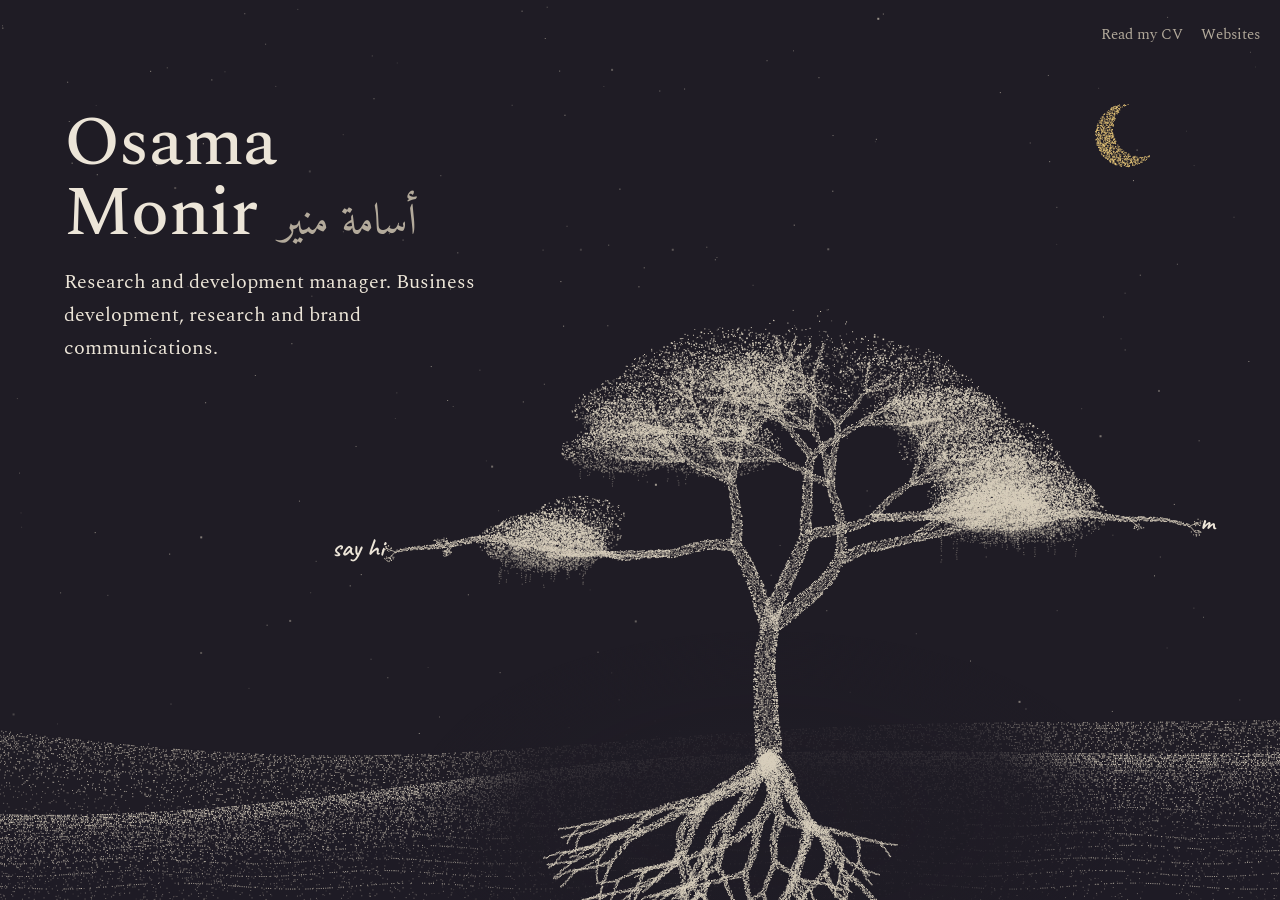
==== commit 4845036c: "More shooting stars: one every 2 to 6 seconds, sometimes two or three together, some larger Several " ====
--- a/index.html
+++ b/index.html
@@ -1216,41 +1216,51 @@
 })();
 </script>
 <script>
-// now and then a shooting star crosses the sky behind the tree: a stippled sand trail with a faint moonlit head.
-// Only on the tree, never while a branch is open, never for visitors who prefer less motion, and not in a hidden tab.
+// shooting stars cross the sky behind the tree: stippled sand trails with a faint moonlit head. One every few seconds,
+// sometimes two or three close together. Only on the tree, never while a branch is open, never for visitors who
+// prefer less motion, and not in a hidden tab.
 (() => {
   const c = document.getElementById('shoot'), g = c && c.getContext && c.getContext('2d'), root = document.documentElement;
   if (!g) return;
-  const reduce = matchMedia('(prefers-reduced-motion: reduce)');
-  const later = ms => setTimeout(fly, ms != null ? ms : 7000 + Math.random() * 11000);
-  function fly() {
-    if (reduce.matches || document.hidden || !root.classList.contains('tree') || !root.classList.contains('grown') || root.classList.contains('panel-open')) return later();
-    const W = innerWidth, H = innerHeight, dpr = Math.min(2, devicePixelRatio || 1);
-    c.width = W * dpr; c.height = H * dpr; g.setTransform(dpr, 0, 0, dpr, 0, 0);
-    const dir = Math.random() < 0.5 ? -1 : 1, a = (0.22 + Math.random() * 0.3), ux = dir * Math.cos(a), uy = Math.sin(a);
-    const x0 = W * (dir > 0 ? 0.05 + Math.random() * 0.5 : 0.45 + Math.random() * 0.5), y0 = H * (0.04 + Math.random() * 0.3);
-    const travel = Math.min(W, 520) * (0.7 + Math.random() * 0.5), tail = 90 + Math.random() * 110, dur = 900 + Math.random() * 500;
-    const jit = Array.from({ length: 160 }, () => [(Math.random() - 0.5) * 2.2, Math.random()]);
-    let t0 = 0;
-    const step = now => {
-      if (root.classList.contains('panel-open')) { g.clearRect(0, 0, W, H); return later(); } // a branch opened: the star goes at once
-      if (!t0) t0 = now;
-      const k = Math.min(1, (now - t0) / dur), e = 1 - Math.pow(1 - k, 2), fade = k < 0.7 ? 1 : 1 - (k - 0.7) / 0.3;
-      const hx = x0 + ux * travel * e, hy = y0 + uy * travel * e, len = tail * Math.min(1, k * 4);
-      g.clearRect(0, 0, W, H);
-      for (let i = 0; i < jit.length; i++) { // the trail: dots thinning out behind the head
-        const u = i / jit.length, d = u * len, al = (1 - u) * 0.85 * fade * (0.5 + jit[i][1] * 0.5);
+  const reduce = matchMedia('(prefers-reduced-motion: reduce)'), stars = [];
+  let W = 0, H = 0, running = false;
+  const quiet = () => reduce.matches || document.hidden || !root.classList.contains('tree') || !root.classList.contains('grown') || root.classList.contains('panel-open');
+  function star(delay) {
+    const dir = Math.random() < 0.5 ? -1 : 1, a = 0.2 + Math.random() * 0.36, big = Math.random() < 0.2;
+    stars.push({ ux: dir * Math.cos(a), uy: Math.sin(a), t0: performance.now() + delay,
+      x0: W * (dir > 0 ? 0.03 + Math.random() * 0.55 : 0.42 + Math.random() * 0.55), y0: H * (0.03 + Math.random() * 0.36),
+      travel: Math.min(W, 520) * (0.55 + Math.random() * 0.6) * (big ? 1.3 : 1), tail: (70 + Math.random() * 110) * (big ? 1.4 : 1), dur: 750 + Math.random() * 650, head: big ? 8 : 5 + Math.random() * 2,
+      jit: Array.from({ length: big ? 200 : 130 }, () => [(Math.random() - 0.5) * 2.2, Math.random()]) });
+  }
+  function frame(now) {
+    g.clearRect(0, 0, W, H);
+    if (root.classList.contains('panel-open')) stars.length = 0; // a branch opened: the stars go at once
+    for (let n = stars.length - 1; n >= 0; n--) {
+      const s = stars[n]; if (now < s.t0) continue;
+      const k = Math.min(1, (now - s.t0) / s.dur), e = 1 - Math.pow(1 - k, 2), fade = k < 0.7 ? 1 : 1 - (k - 0.7) / 0.3;
+      const hx = s.x0 + s.ux * s.travel * e, hy = s.y0 + s.uy * s.travel * e, len = s.tail * Math.min(1, k * 4);
+      for (let i = 0; i < s.jit.length; i++) { // the trail: dots thinning out behind the head
+        const u = i / s.jit.length, d = u * len, al = (1 - u) * 0.85 * fade * (0.5 + s.jit[i][1] * 0.5), sz = u < 0.15 ? 1.6 : 1;
         g.fillStyle = `rgba(216,207,189,${al.toFixed(3)})`;
-        g.fillRect(hx - ux * d - uy * jit[i][0] * (1 - u), hy - uy * d + ux * jit[i][0] * (1 - u), u < 0.15 ? 1.6 : 1, u < 0.15 ? 1.6 : 1);
-      }
-      const glow = g.createRadialGradient(hx, hy, 0, hx, hy, 6);
+        g.fillRect(hx - s.ux * d - s.uy * s.jit[i][0] * (1 - u), hy - s.uy * d + s.ux * s.jit[i][0] * (1 - u), sz, sz);
+      }
+      const glow = g.createRadialGradient(hx, hy, 0, hx, hy, s.head);
       glow.addColorStop(0, `rgba(240,226,190,${(0.95 * fade).toFixed(3)})`); glow.addColorStop(1, 'rgba(232,199,122,0)');
-      g.fillStyle = glow; g.fillRect(hx - 6, hy - 6, 12, 12);
-      if (k < 1) requestAnimationFrame(step); else { g.clearRect(0, 0, W, H); later(); }
-    };
-    requestAnimationFrame(step);
-  }
-  later(5500); // the first one a few seconds after the tree has grown
+      g.fillStyle = glow; g.fillRect(hx - s.head, hy - s.head, s.head * 2, s.head * 2);
+      if (k >= 1) stars.splice(n, 1);
+    }
+    if (stars.length) requestAnimationFrame(frame); else { running = false; g.clearRect(0, 0, W, H); }
+  }
+  function launch() {
+    setTimeout(launch, 2200 + Math.random() * 3800); // the next one in 2 to 6 seconds
+    if (quiet()) return;
+    const dpr = Math.min(2, devicePixelRatio || 1);
+    if (!running) { W = innerWidth; H = innerHeight; c.width = W * dpr; c.height = H * dpr; g.setTransform(dpr, 0, 0, dpr, 0, 0); }
+    const r = Math.random(), n = r < 0.12 ? 3 : r < 0.4 ? 2 : 1; // now and then a pair, rarely three
+    for (let q = 0; q < n; q++) star(q * (180 + Math.random() * 420));
+    if (!running) { running = true; requestAnimationFrame(frame); }
+  }
+  setTimeout(launch, 4000); // the first a few seconds after the tree has grown
 })();
 </script>
 </body>
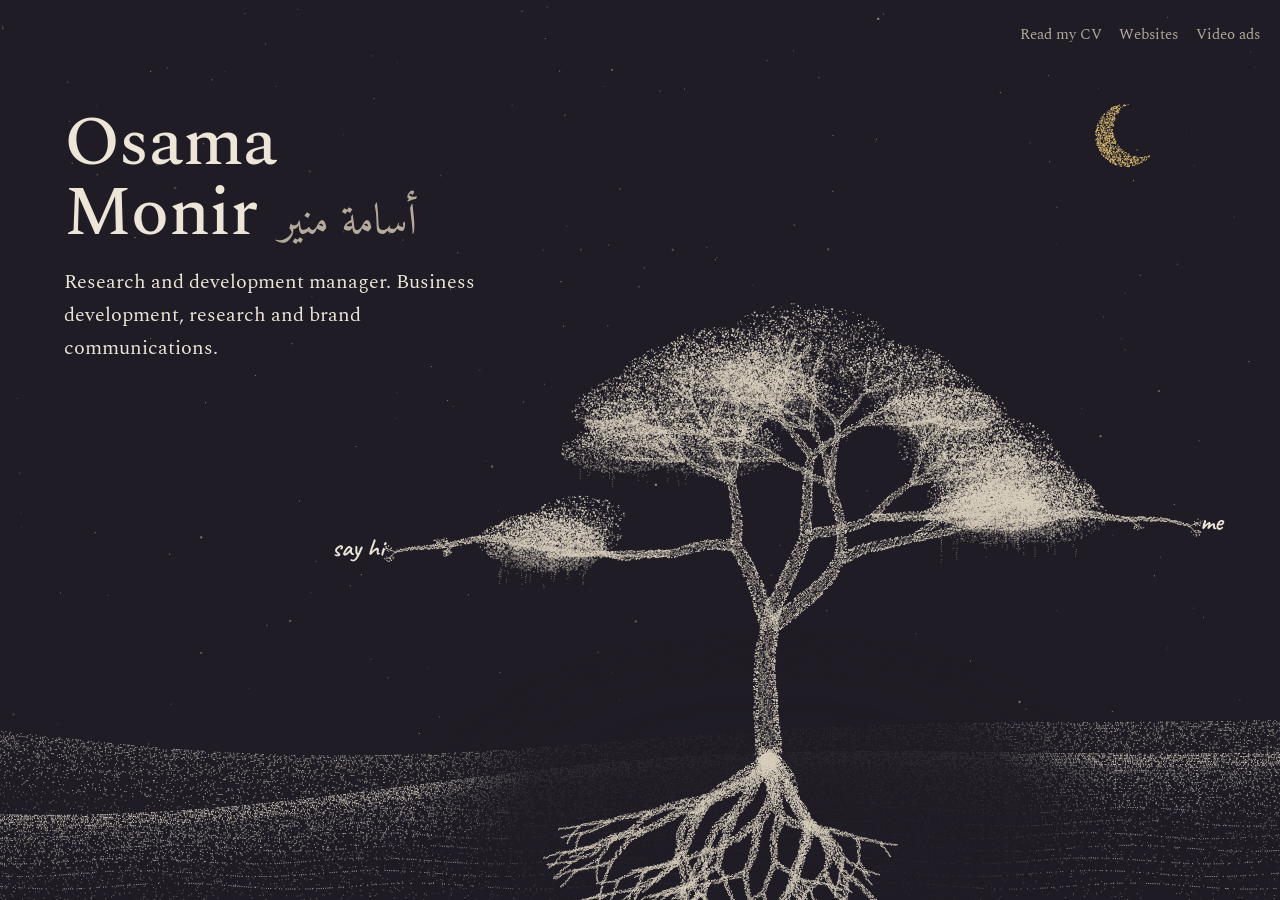
==== commit 2a129c4e: "Rebuild the video ads page in the site's look, with Motion; link it from every page again - /video/:" ====
--- a/index.html
+++ b/index.html
@@ -273,6 +273,7 @@
 <ul class="corner" aria-label="Quick links">
   <li><a href="cv/">Read my CV</a></li>
   <li><a href="websites/">Websites</a></li>
+  <li><a href="video/">Video ads</a></li>
 </ul>
 
 <div class="stage" aria-hidden="true">
